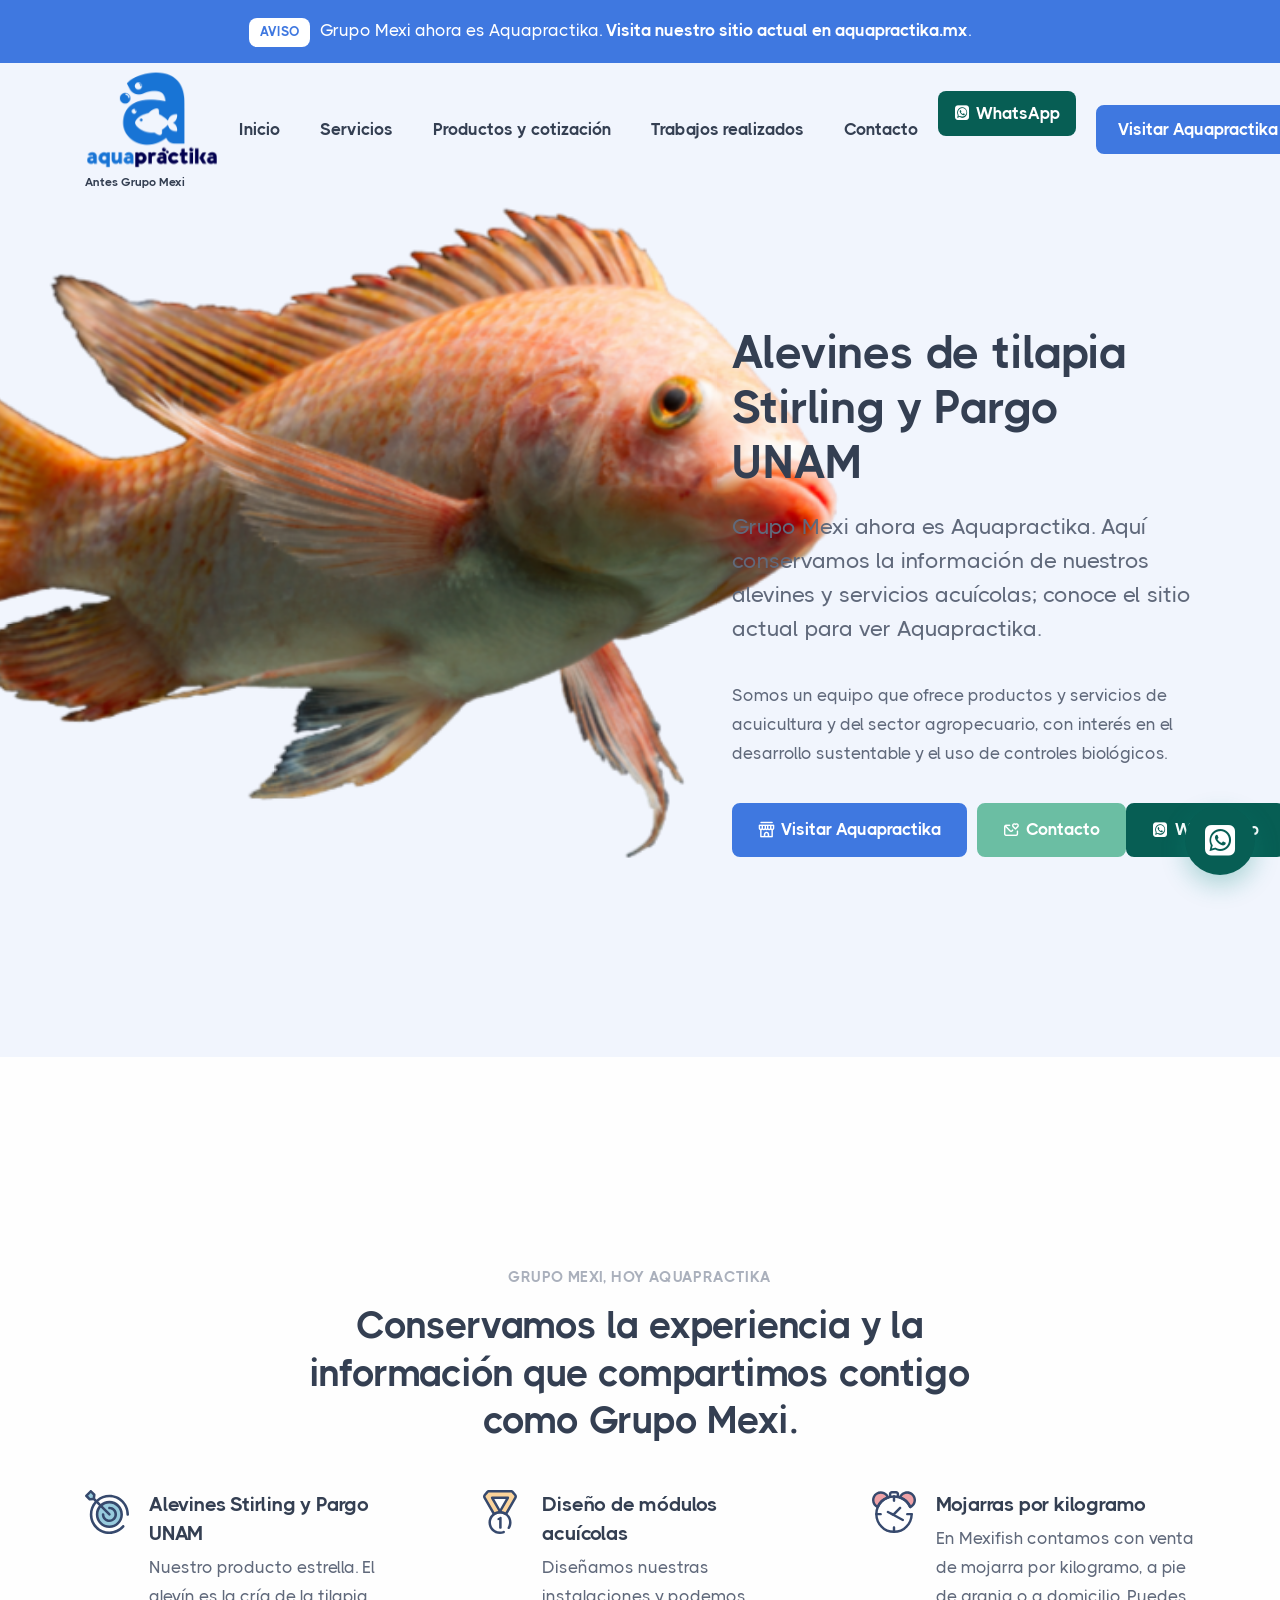
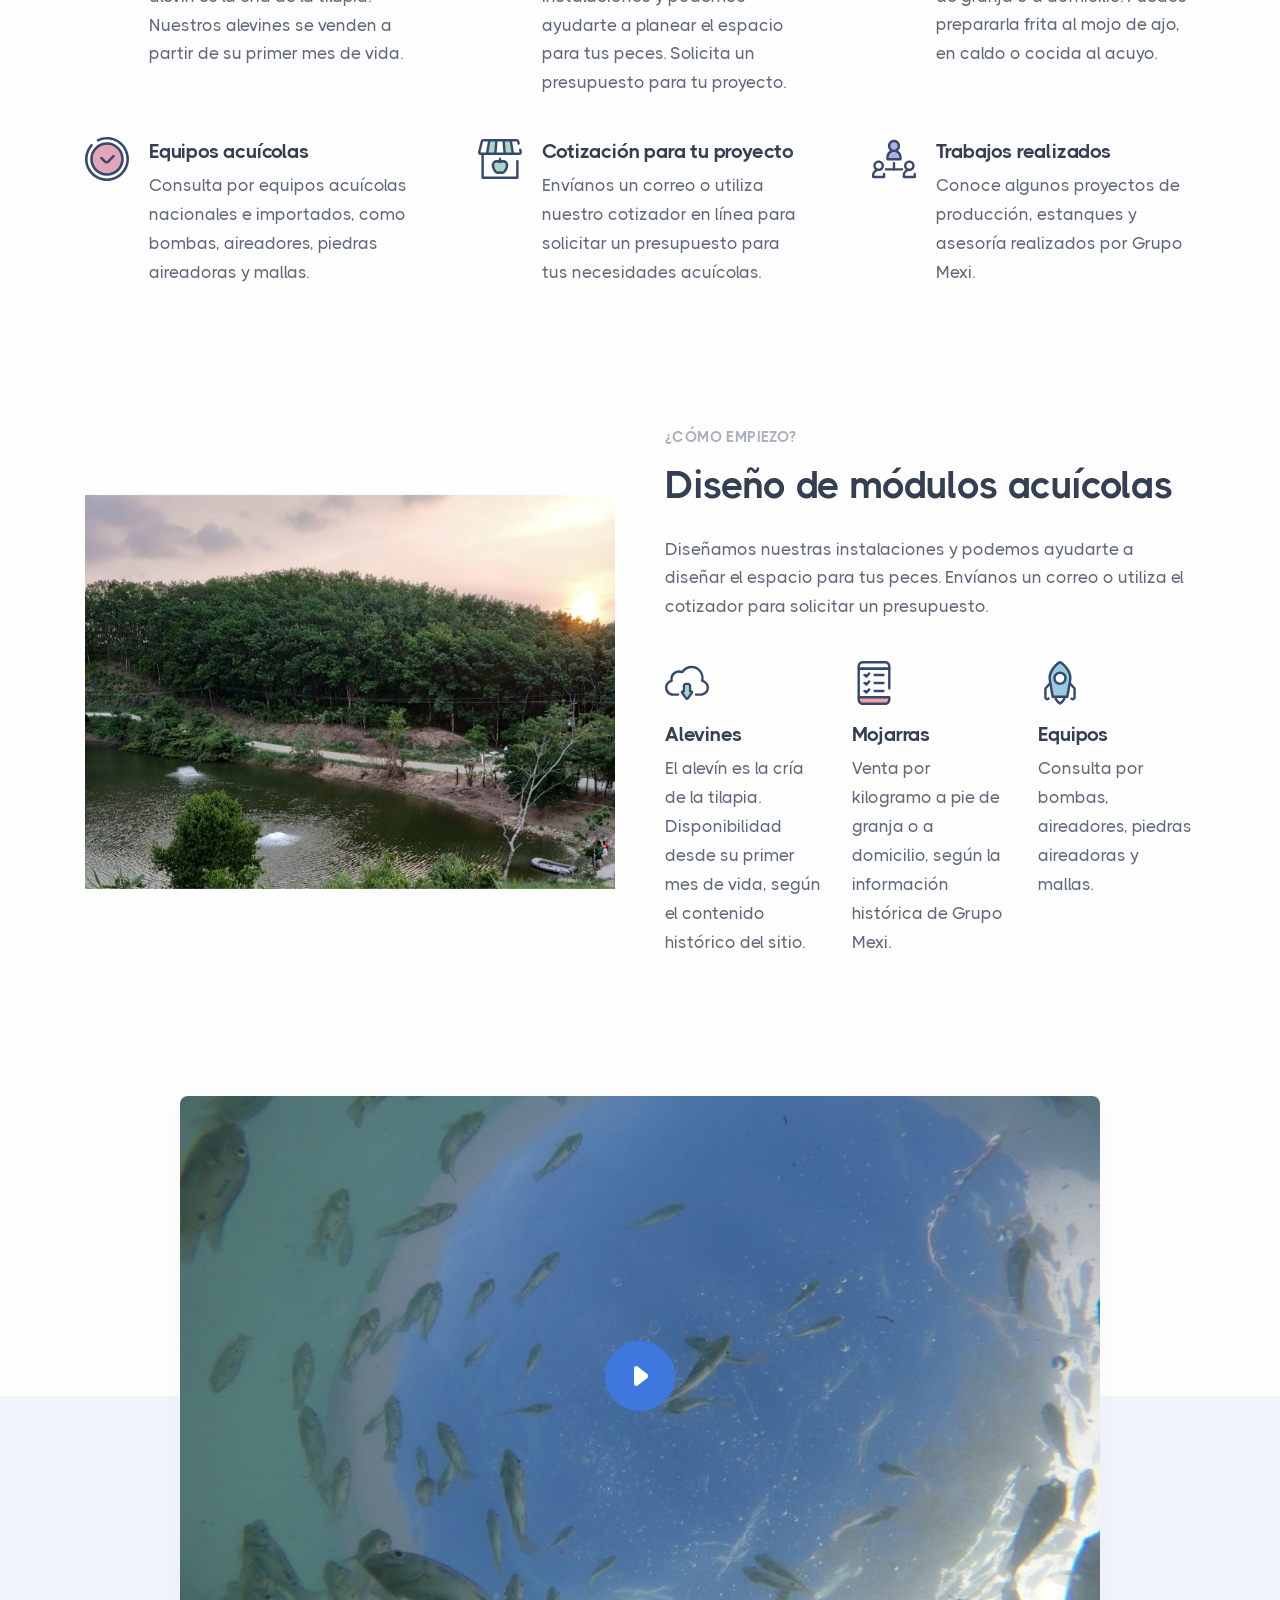
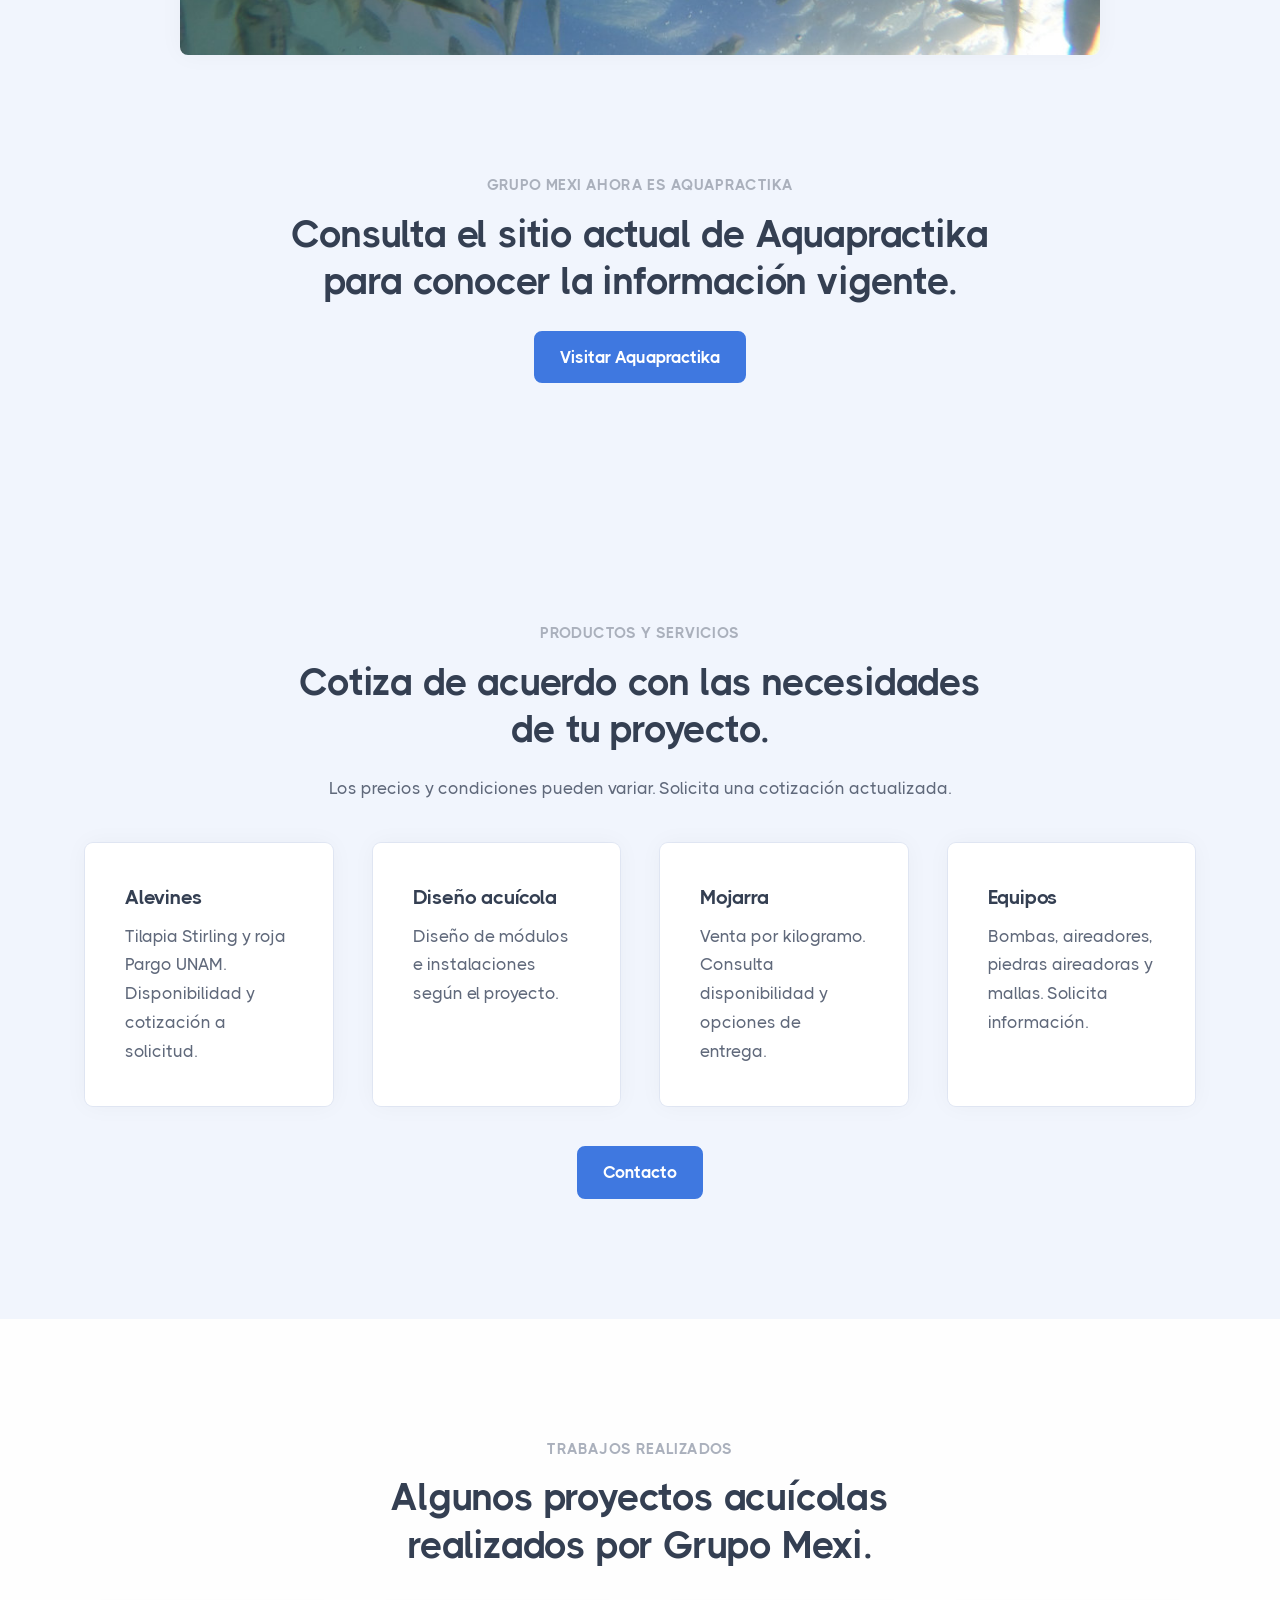
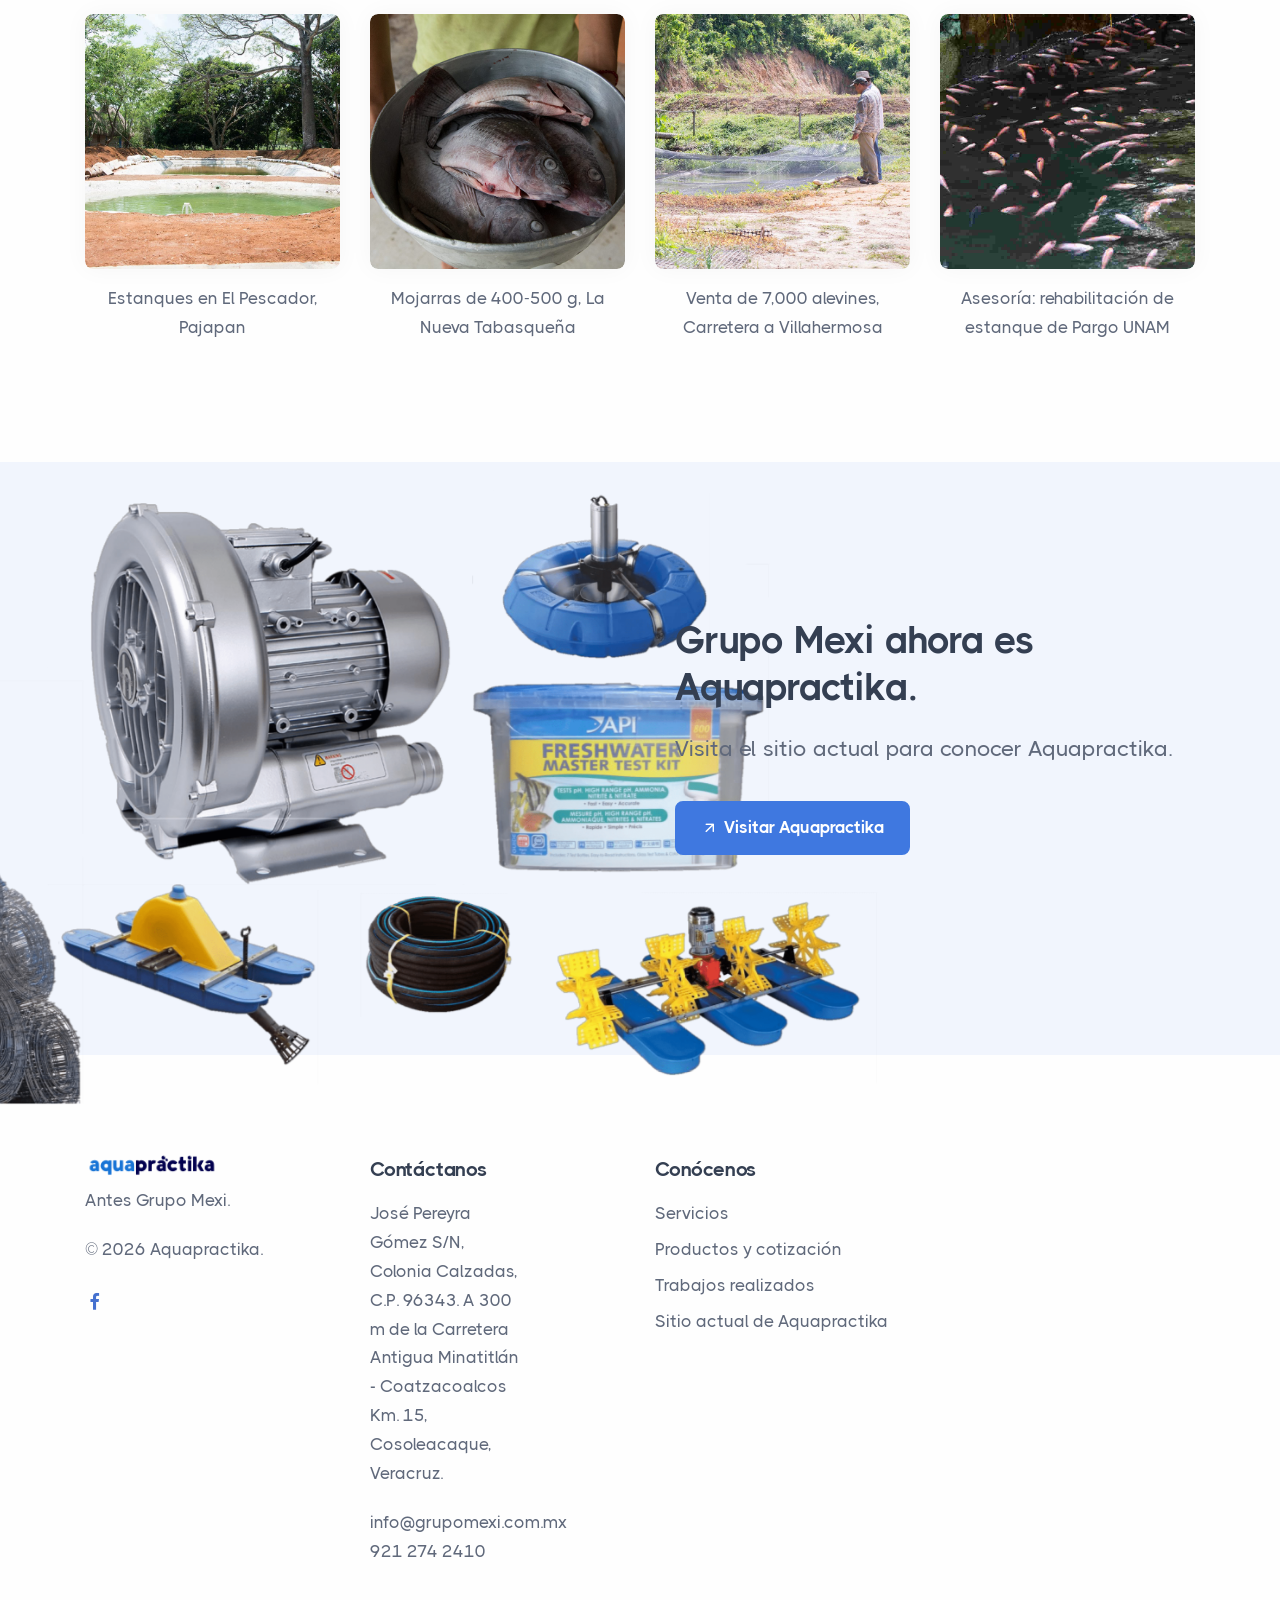
==== index.html @ 0da9727a "Add production Google Analytics tag" ====
<!DOCTYPE html>
<html lang="es">

<head>
  <!-- Google tag (gtag.js) -->
  <script async src="https://www.googletagmanager.com/gtag/js?id=G-CC4ZRDJX67"></script>
  <script>
    window.dataLayer = window.dataLayer || [];
    function gtag(){dataLayer.push(arguments);}
    gtag('js', new Date());

    gtag('config', 'G-CC4ZRDJX67');
  </script>
  <meta charset="utf-8">
  <meta name="viewport" content="width=device-width, initial-scale=1.0">
  <meta name="robots" content="index,follow">
  <link rel="shortcut icon" href="img/favicon.png">
  <title>Grupo Mexi - Alevines de tilapia gris Stirling y roja Pargo UNAM</title>
  <meta name="description" content="Grupo Mexi ahora es Aquapractika. Conservamos nuestra información sobre alevines de tilapia Stirling y Pargo UNAM, diseño acuícola y mojarra por kilogramo.">
  <link rel="canonical" href="https://grupomexi.com.mx/">
  <link rel="stylesheet" href="css/plugins.css">
  <link rel="stylesheet" href="css/theme/blue.css">
  <link rel="stylesheet" href="css/grupomexi-transition.css">
  <link rel="stylesheet" href="css/whatsapp.css">
  <link rel="preload" href="css/font/thicccboi.css" as="style" onload="this.rel='stylesheet'">
</head>

<body>
  <div class="content-wrapper">
    <header class="wrapper bg-soft-primary">
      <div class="alert bg-primary text-white rounded-0 mb-0 text-lg-center">
        <div class="container">
          <div class="alert-inner">
            <span class="badge bg-white text-primary text-uppercase rounded me-2">Aviso</span>Grupo Mexi ahora es Aquapractika. <a href="https://aquapractika.mx/" class="alert-link link-white hover">Visita nuestro sitio actual en aquapractika.mx</a>.
          </div>
          <!-- /.alert-inner -->
        </div>
        <!-- /.container -->
      </div>
      <!-- /.alert -->
      <nav class="navbar classic transparent navbar-expand-lg navbar-light">
        <div class="container flex-lg-row flex-nowrap align-items-center">
          <div class="navbar-brand w-100"><a href="/" class="d-inline-flex flex-column align-items-start"><img src="img/logo_aquapractika.png" srcset="img/logo_aquapractika@2x.png 2x" alt="Aquapractika" /><span class="brand-transition-note">Antes Grupo Mexi</span></a></div>
          <div id="site-navigation" class="navbar-collapse offcanvas-nav">
            <div class="offcanvas-header d-lg-none d-xl-none">
              <a href="/" class="d-inline-flex flex-column align-items-start"><img src="img/logo_aquapractika.png" srcset="img/logo_aquapractika@2x.png 2x" alt="Aquapractika" /><span class="brand-transition-note">Antes Grupo Mexi</span></a>
              <button type="button" class="btn-close btn-close-white offcanvas-close offcanvas-nav-close" aria-label="Cerrar menú"></button>
            </div>
            <ul class="navbar-nav">
              <li class="nav-item"><a class="nav-link" href="#hero">Inicio</a>
              
                <!--/.dropdown-menu -->
              
              <li class="nav-item"><a class="nav-link" href="#features">Servicios</a></li>
              <li class="nav-item"><a class="nav-link" href="#pricing">Productos y cotización</a></li>
              <li class="nav-item"><a class="nav-link" href="#screenshots">Trabajos realizados</a></li>
              <li class="nav-item"><a class="nav-link" href="/contacto.html">Contacto</a></li>
              <li class="nav-item"><a class="nav-link whatsapp-nav-link" href="https://wa.me/529212742410?text=Hola%2C%20quiero%20informaci%C3%B3n%20sobre%20Grupo%20Mexi." target="_blank" rel="noopener noreferrer" aria-label="Contactar a Grupo Mexi por WhatsApp"><i class="uil uil-whatsapp" aria-hidden="true"></i> WhatsApp</a></li>
               
              
              
            </ul>
            <!-- /.navbar-nav -->
          </div>
          <!-- /.navbar-collapse -->
          <div class="navbar-other ms-lg-4">
            <ul class="navbar-nav flex-row align-items-center ms-auto" data-sm-skip="true">
              <li class="nav-item d-none d-md-block">
                <a href="https://aquapractika.mx/" class="btn btn-sm btn-primary rounded">Visitar Aquapractika</a>
              </li>
              <li class="nav-item ms-lg-0">
                <div class="navbar-hamburger d-lg-none d-xl-none ms-auto"><button type="button" class="hamburger animate plain" data-toggle="offcanvas-nav" aria-controls="site-navigation" aria-expanded="false" aria-label="Abrir menú"><span aria-hidden="true"></span></button></div>
              </li>
            </ul>
            <!-- /.navbar-nav -->
          </div>
          <!-- /.navbar-other -->
        </div>
        <!-- /.container -->
      </nav>
      <!-- /.navbar -->
    </header>
    <!-- /header -->
    <section id="hero" class="wrapper bg-soft-primary">

      <div class="container pt-5 pb-15 py-lg-17 py-xl-19 pb-xl-20 position-relative">
        <img class="position-lg-absolute col-12 col-lg-10 col-xl-11 col-xxl-10 px-lg-5 px-xl-0 ms-n5 ms-sm-n8 ms-md-n10 ms-lg-0 mb-md-4 mb-lg-0" src="img/pargo_unam_lateral.png" srcset="img/pargo_unam_lateral@2x.png 2x" data-cue="fadeIn" alt="Tilapia roja Pargo UNAM" style="top: -1%; left: -21%;" />
        <div class="row gx-0 align-items-center">
          <div class="col-md-10 offset-md-1 col-lg-5 offset-lg-7 offset-xxl-6 ps-xxl-12 mt-md-n9 text-center text-lg-start" data-cues="slideInDown" data-group="page-title" data-delay="600">
            <h1 class="display-2 mb-4 mx-sm-n2 mx-md-0">Alevines de tilapia Stirling y Pargo UNAM</h1>
            <p class="lead fs-lg mb-7 px-md-10 px-lg-0">Grupo Mexi ahora es Aquapractika. Aquí conservamos la información de nuestros alevines y servicios acuícolas; conoce el sitio actual para ver Aquapractika.</p>
            <p class="mb-7 px-md-10 px-lg-0">Somos un equipo que ofrece productos y servicios de acuicultura y del sector agropecuario, con interés en el desarrollo sustentable y el uso de controles biológicos.</p>
            <div class="d-flex justify-content-center justify-content-lg-start" data-cues="slideInDown" data-group="page-title-buttons" data-delay="900">
              <span><a class="btn btn-primary btn-icon btn-icon-start rounded me-2" href="https://aquapractika.mx/"><i class="uil uil-shop"></i> Visitar Aquapractika</a></span>
              <span><a class="btn btn-green btn-icon btn-icon-start rounded" href="https://forms.gle/GJMM39z33NwDu5kz8"><i class="uil uil-envelope-heart"></i> Contacto</a></span>
              <span><a class="btn btn-whatsapp btn-icon btn-icon-start rounded" href="https://wa.me/529212742410?text=Hola%2C%20quiero%20informaci%C3%B3n%20sobre%20Grupo%20Mexi." target="_blank" rel="noopener noreferrer" aria-label="Contactar a Grupo Mexi por WhatsApp"><i class="uil uil-whatsapp" aria-hidden="true"></i> WhatsApp</a></span>
            </div>
          </div>
          <!-- /column -->
        </div>
        <!-- /.row -->
      </div>
      <!-- /.container -->
    </section>
    <!-- /section -->
    <section id="features" class="wrapper bg-light">
      <span id="servicios" class="section-anchor" aria-hidden="true"></span>
      <div class="container py-14 py-md-17">
        <div class="row text-center mt-xl-12">
          <div class="col-md-10 offset-md-1 col-lg-8 offset-lg-2">
            <h2 class="fs-15 text-uppercase text-muted mb-3">Grupo Mexi, hoy Aquapractika</h2>
            <h3 class="display-4 mb-9 px-xxl-11">Conservamos la experiencia y la información que compartimos contigo como Grupo Mexi.</h3>
          </div>
          <!-- /column -->
        </div>
        <!-- /.row -->
        <div class="row gx-lg-8 gx-xl-12 gy-8 mb-14 mb-md-17" data-cues="slideInUp" data-group="services">
          <div class="col-md-6 col-lg-4">
            <div class="d-flex flex-row">
              <div>
                <img src="img/icons/target.svg" class="svg-inject icon-svg icon-svg-sm text-aqua me-4" alt="" />
              </div>
              <div>
                <h3 class="h4 mb-1">Alevines Stirling y Pargo UNAM</h3>
                <p class="mb-0">Nuestro producto estrella. El alevín es la cría de la tilapia. Nuestros alevines se venden a partir de su primer mes de vida.</p>
              </div>
            </div>
          </div>
          <!--/column -->
          <div class="col-md-6 col-lg-4">
            <div class="d-flex flex-row">
              <div>
                <img src="img/icons/medal.svg" class="svg-inject icon-svg icon-svg-sm text-yellow me-4" alt="" />
              </div>
              <div>
                <h3 class="h4 mb-1">Diseño de módulos acuícolas</h3>
                <p class="mb-0">Diseñamos nuestras instalaciones y podemos ayudarte a planear el espacio para tus peces. Solicita un presupuesto para tu proyecto.</p>
              </div>
            </div>
          </div>
          <!--/column -->
          <div class="col-md-6 col-lg-4">
            <div class="d-flex flex-row">
              <div>
                <img src="img/icons/clock-3.svg" class="svg-inject icon-svg icon-svg-sm text-red me-4" alt="" />
              </div>
              <div>
                <h3 class="h4 mb-1">Mojarras por kilogramo</h3>
                <p class="mb-0">En Mexifish contamos con venta de mojarra por kilogramo, a pie de granja o a domicilio. Puedes prepararla frita al mojo de ajo, en caldo o cocida al acuyo.</p>
              </div>
            </div>
          </div>
          <!--/column -->
          <div class="col-md-6 col-lg-4">
            <div class="d-flex flex-row">
              <div>
                <img src="img/icons/check.svg" class="svg-inject icon-svg icon-svg-sm text-pink me-4" alt="" />
              </div>
              <div>
                <h3 class="h4 mb-1">Equipos acuícolas</h3>
                <p class="mb-0">Consulta por equipos acuícolas nacionales e importados, como bombas, aireadores, piedras aireadoras y mallas.</p>
              </div>
            </div>
          </div>
          <!--/column -->
          <div class="col-md-6 col-lg-4">
            <div class="d-flex flex-row">
              <div>
                <img src="img/icons/shop-2.svg" class="svg-inject icon-svg icon-svg-sm text-green me-4" alt="" />
              </div>
              <div>
                <h3 class="h4 mb-1">Cotización para tu proyecto</h3>
                <p class="mb-0">Envíanos un correo o utiliza nuestro cotizador en línea para solicitar un presupuesto para tus necesidades acuícolas.</p>
              </div>
            </div>
          </div>
          <!--/column -->
          <div class="col-md-6 col-lg-4">
            <div class="d-flex flex-row">
              <div>
                <img src="img/icons/team.svg" class="svg-inject icon-svg icon-svg-sm text-purple me-4" alt="" />
              </div>
              <div>
                <h3 class="h4 mb-1">Trabajos realizados</h3>
                <p class="mb-0">Conoce algunos proyectos de producción, estanques y asesoría realizados por Grupo Mexi.</p>
              </div>
            </div>
          </div>
          <!--/column -->
        </div>
        <!--/.row -->
        <div class="row gx-lg-8 gx-xl-10 mb-lg-19 mb-xl-22 align-items-center">
          <div class="col-lg-6">
            <figure><img src="img/proyecto_home.jpg" srcset="img/proyecto_home@2x.jpg 2x" data-cue="fadeIn" alt="" /></figure>
          </div>
          <!-- /column -->
          <div class="col-lg-6">
            <h2 class="fs-15 text-uppercase text-muted mb-3">¿Cómo empiezo?</h2>
            <h3 class="display-4 mb-5">Diseño de módulos acuícolas</h3>
            <p class="mb-8">Diseñamos nuestras instalaciones y podemos ayudarte a diseñar el espacio para tus peces. Envíanos un correo o utiliza el cotizador para solicitar un presupuesto.</p>
            <div class="row gy-6 gx-xxl-8 process-wrapper" data-cues="slideInUp" data-group="process">
              <div class="col-md-4"> <img src="img/icons/cloud-computing.svg" class="svg-inject icon-svg icon-svg-sm text-green mb-3" alt="" />
                <h4 class="mb-1">Alevines</h4>
                <p class="mb-0">El alevín es la cría de la tilapia. Disponibilidad desde su primer mes de vida, según el contenido histórico del sitio.</p>
              </div>
              <!--/column -->
              <div class="col-md-4"> <img src="img/icons/smartphone-2.svg" class="svg-inject icon-svg icon-svg-sm text-red mb-3" alt="" />
                <h4 class="mb-1">Mojarras</h4>
                <p class="mb-0">Venta por kilogramo a pie de granja o a domicilio, según la información histórica de Grupo Mexi.</p>
              </div>
              <!--/column -->
              <div class="col-md-4"> <img src="img/icons/rocket.svg" class="svg-inject icon-svg icon-svg-sm text-aqua mb-3" alt="" />
                <h4 class="mb-1">Equipos</h4>
                <p class="mb-0">Consulta por bombas, aireadores, piedras aireadoras y mallas.</p>
              </div>
              <!--/column -->
            </div>
            <!--/.row -->
          </div>
          <!-- /column -->
        </div>
        <!-- /.row -->
      </div>
      <!-- /.container -->
    </section>
    <!-- /section -->
    <section class="wrapper bg-soft-primary">
      <div class="container py-14 pt-md-16 pt-lg-0 pb-md-16">
        <div class="row">
          <div class="col-xl-10 mx-auto">
            <div class="mt-lg-n20 mt-xl-n22 mb-14 mb-md-16 position-relative light-gallery-wrapper" data-cue="slideInUp">
              <a href="https://vimeo.com/200443420" class="btn btn-circle btn-primary btn-play ripple mx-auto mb-5 lightbox position-absolute" style="top:50%; left: 50%; transform: translate(-50%,-50%); z-index:3;"><i class="icn-caret-right"></i></a>
              <figure class="rounded shadow"><img src="img/video_alevines.jpg" srcset="img/video_alevines.jpg 2x" alt=""></figure>
            </div>
            <h2 class="fs-15 text-uppercase text-muted mb-3 text-center">Grupo Mexi ahora es Aquapractika</h2>
            <h3 class="display-4 mb-5 px-lg-12 px-xl-15 text-center">Consulta el sitio actual de Aquapractika para conocer la información vigente.</h3>
            <p class="text-center mb-0"><a class="btn btn-primary rounded" href="https://aquapractika.mx/">Visitar Aquapractika</a></p>
          </div>
          <!--/column -->
        </div>
        <!--/.row -->
      </div>
      <!-- /.container -->
    </section>
    <!-- /section -->
    <section id="pricing" class="wrapper bg-soft-primary">
      <div class="container py-14 py-md-16">
        <div class="row text-center mb-8">
          <div class="col-md-10 offset-md-1 col-lg-8 offset-lg-2">
            <h2 class="fs-15 text-uppercase text-muted mb-3">Productos y servicios</h2>
            <h3 class="display-4 mb-4">Cotiza de acuerdo con las necesidades de tu proyecto.</h3>
            <p class="mb-0">Los precios y condiciones pueden variar. Solicita una cotización actualizada.</p>
          </div>
        </div>
        <div class="row gx-lg-8 gy-6">
          <div class="col-md-6 col-lg-3"><div class="card h-100"><div class="card-body"><h3 class="h4 card-title">Alevines</h3><p class="mb-0">Tilapia Stirling y roja Pargo UNAM. Disponibilidad y cotización a solicitud.</p></div></div></div>
          <div class="col-md-6 col-lg-3"><div class="card h-100"><div class="card-body"><h3 class="h4 card-title">Diseño acuícola</h3><p class="mb-0">Diseño de módulos e instalaciones según el proyecto.</p></div></div></div>
          <div class="col-md-6 col-lg-3"><div class="card h-100"><div class="card-body"><h3 class="h4 card-title">Mojarra</h3><p class="mb-0">Venta por kilogramo. Consulta disponibilidad y opciones de entrega.</p></div></div></div>
          <div class="col-md-6 col-lg-3"><div class="card h-100"><div class="card-body"><h3 class="h4 card-title">Equipos</h3><p class="mb-0">Bombas, aireadores, piedras aireadoras y mallas. Solicita información.</p></div></div></div>
        </div>
        <div class="text-center mt-8"><a class="btn btn-primary rounded" href="https://forms.gle/GJMM39z33NwDu5kz8">Contacto</a></div>
      </div>
    </section>
    <section id="screenshots" class="wrapper bg-light">
      <span id="trabajos" class="section-anchor" aria-hidden="true"></span>
      <div class="container py-14 py-md-16">
        <div class="row">
          <div class="col-md-10 offset-md-1 col-lg-8 offset-lg-2 mx-auto text-center">
            <h2 class="fs-15 text-uppercase text-muted mb-3">Trabajos realizados</h2>
            <h3 class="display-4 mb-9 px-xl-10">Algunos proyectos acuícolas realizados por Grupo Mexi.</h3>
          </div>
        </div>
        <div class="row gx-md-6 gy-6 light-gallery-wrapper" data-cues="slideInUp" data-group="trabajos">
          <div class="col-md-6 col-lg-3">
            <figure class="rounded shadow overflow-hidden hover-scale">
              <a href="img/mexi/screenshots/big/estanques_pescador.jpg" class="lightbox" data-sub-html="<h4>Estanques hechos en la comunidad El Pescador, Pajapan, Veracruz</h4>"><img src="img/mexi/screenshots/estanques_pescador_cover.jpg" alt="Estanques hechos en la comunidad El Pescador, Pajapan, Veracruz" /></a>
            </figure>
            <p class="mt-3 mb-0 text-center">Estanques en El Pescador, Pajapan</p>
          </div>
          <div class="col-md-6 col-lg-3">
            <figure class="rounded shadow overflow-hidden hover-scale">
              <a href="img/mexi/screenshots/big/peces.jpg" class="lightbox" data-sub-html="<h4>Mojarras de 400g - 500g en La Nueva Tabasqueña, Veracruz</h4>"><img src="img/mexi/screenshots/peces_cover.jpg" alt="Mojarras de 400g - 500g en La Nueva Tabasqueña, Veracruz" /></a>
            </figure>
            <p class="mt-3 mb-0 text-center">Mojarras de 400-500 g, La Nueva Tabasqueña</p>
          </div>
          <div class="col-md-6 col-lg-3">
            <figure class="rounded shadow overflow-hidden hover-scale">
              <a href="img/mexi/screenshots/big/7000.jpg" class="lightbox" data-sub-html="<h4>Venta de 7000 alevines en Carretera a Villahermosa</h4>"><img src="img/mexi/screenshots/7000_cover.jpg" alt="Venta de 7000 alevines en Carretera a Villahermosa" /></a>
            </figure>
            <p class="mt-3 mb-0 text-center">Venta de 7,000 alevines, Carretera a Villahermosa</p>
          </div>
          <div class="col-md-6 col-lg-3">
            <figure class="rounded shadow overflow-hidden hover-scale">
              <a href="img/mexi/screenshots/big/asesoria.jpg" class="lightbox" data-sub-html="<h4>Asesoría para rehabilitación de un estanque de Pargo UNAM</h4>"><img src="img/mexi/screenshots/asesoria-cover.jpg" alt="Asesoría para rehabilitación de un estanque de Pargo UNAM" /></a>
            </figure>
            <p class="mt-3 mb-0 text-center">Asesoría: rehabilitación de estanque de Pargo UNAM</p>
          </div>
        </div>
      </div>
    </section>
    <!-- /section -->
    <section class="wrapper bg-soft-primary">
      <div class="container pt-10 pb-15 py-lg-17 py-xl-20 py-xxl-22 position-relative">
        <img class="position-lg-absolute col-12 col-lg-12 mt-lg-n50p mb-3 mb-md-10 mb-lg-0" src="img/productos_home-min.png" srcset="img/productos_home-min.png 2x" data-cue="fadeIn" alt="" style="top: 50%; left: -23%;" />
        <div class="row gx-lg-8 gx-xl-12 align-items-center">
          <div class="col-md-10 offset-md-1 col-lg-6 offset-lg-6 mt-md-n9 text-center text-lg-start" data-cues="slideInDown" data-group="download">
            <h2 class="display-4 mb-4 px-md-10 px-lg-0">Grupo Mexi ahora es Aquapractika.</h2>
            <p class="lead fs-lg mb-7 px-md-10 px-lg-0 pe-xxl-15">Visita el sitio actual para conocer Aquapractika.</p>
            <div class="d-flex justify-content-center justify-content-lg-start" data-cues="slideInDown" data-group="download">
              <span><a class="btn btn-primary btn-icon btn-icon-start rounded me-2" href="https://aquapractika.mx/"><i class="uil uil-arrow-up-right"></i> Visitar Aquapractika</a></span>
            </div>
          </div>
          <!-- /column -->
        </div>
        <!-- /.row -->
      </div>
      <!-- /.container -->
    </section>
    <!-- /section -->
  </div>
  <!-- /.content-wrapper -->
  <footer class="bg-light">
    <div class="container py-13 py-md-15">
      <div class="row gy-6 gy-lg-0">
        <div class="col-md-4 col-lg-3">
          <div class="widget">
            <img class="mb-2" src="img/logotipo_aquapractika.png" srcset="img/logotipo_aquapractika@2x.png 2x" alt="Aquapractika" />
            <p>Antes Grupo Mexi.</p>
            <p class="mb-4">© 2026 Aquapractika.</p>
            <nav class="nav social">
              <a href="https://www.facebook.com/mexifishtilapia" target="_blank" rel="noopener"><i class="uil uil-facebook-f"></i></a>
            </nav>
            <!-- /.social -->
          </div>
          <!-- /.widget -->
        </div>
        <!-- /column -->
        <div class="col-md-4 col-lg-3">
          <div class="widget">
            <h4 class="widget-title mb-3">Contáctanos</h4>
            <address class="pe-xl-15 pe-xxl-17">José Pereyra Gómez S/N, Colonia Calzadas, C.P. 96343. A 300 m de la Carretera Antigua Minatitlán - Coatzacoalcos Km. 15, Cosoleacaque, Veracruz.</address>
            <a href="mailto:info@grupomexi.com.mx" class="link-body">info@grupomexi.com.mx</a><br /> <a href="tel:+5219212742410" class="link-body">921 274 2410</a>
          </div>
          <!-- /.widget -->
        </div>
        <!-- /column -->
        <div class="col-md-4 col-lg-3">
          <div class="widget">
            <h4 class="widget-title mb-3">Conócenos</h4>
            <ul class="list-unstyled text-reset mb-0">
              <li><a href="#features">Servicios</a></li>
              <li><a href="#pricing">Productos y cotización</a></li>
              <li><a href="#screenshots">Trabajos realizados</a></li>
              <li><a href="https://aquapractika.mx/">Sitio actual de Aquapractika</a></li>
            </ul>
          </div>
          <!-- /.widget -->
        </div>
        <!-- /column -->
        <!-- <div class="col-md-12 col-lg-3">
          <div class="widget">
            <h4 class="widget-title mb-3">Our Newsletter</h4>
            <p class="mb-5">Subscribe to our newsletter to get our news & deals delivered to you.</p>
            <div class="newsletter-wrapper">
              <!-- Begin Mailchimp Signup Form 
              <div id="mc_embed_signup2">
                <form action="https://elemisfreebies.us20.list-manage.com/subscribe/post?u=aa4947f70a475ce162057838d&amp;id=b49ef47a9a" method="post" id="mc-embedded-subscribe-form2" name="mc-embedded-subscribe-form" class="validate" target="_blank" novalidate>
                  <div id="mc_embed_signup_scroll2">
                    <div class="mc-field-group input-group form-label-group">
                      <input type="email" value="" name="EMAIL" class="required email form-control" placeholder="Email Address" id="mce-EMAIL2">
                      <label for="mce-EMAIL2">Email Address</label>
                      <input type="submit" value="Join" name="subscribe" id="mc-embedded-subscribe2" class="btn btn-primary">
                    </div>
                    <div id="mce-responses2" class="clear">
                      <div class="response" id="mce-error-response2" style="display:none"></div>
                      <div class="response" id="mce-success-response2" style="display:none"></div>
                    </div> <!-- real people should not fill this in and expect good things - do not remove this or risk form bot signups
                    <div style="position: absolute; left: -5000px;" aria-hidden="true"><input type="text" name="b_ddc180777a163e0f9f66ee014_4b1bcfa0bc" tabindex="-1" value=""></div>
                    <div class="clear"></div>
                  </div>
                </form>
              </div>
              <!--End mc_embed_signup-->
            </div>
            <!-- /.newsletter-wrapper -->
          </div>
          <!-- /.widget -->
        </div>
        <!-- /column -->
      </div>
      <!--/.row -->
    </div>
    <!-- /.container -->
  </footer>
  <a class="whatsapp-float" href="https://wa.me/529212742410?text=Hola%2C%20quiero%20informaci%C3%B3n%20sobre%20Grupo%20Mexi." target="_blank" rel="noopener noreferrer" aria-label="Contactar a Grupo Mexi por WhatsApp">
    <i class="uil uil-whatsapp" aria-hidden="true"></i>
  </a>
  <div class="progress-wrap">
    <svg class="progress-circle svg-content" width="100%" height="100%" viewBox="-1 -1 102 102">
      <path d="M50,1 a49,49 0 0,1 0,98 a49,49 0 0,1 0,-98" />
    </svg>
  </div>
  <script src="https://cdn.jsdelivr.net/npm/bootstrap@5.0.2/dist/js/bootstrap.bundle.min.js" integrity="sha384-MrcW6ZMFYlzcLA8Nl+NtUVF0sA7MsXsP1UyJoMp4YLEuNSfAP+JcXn/tWtIaxVXM" crossorigin="anonymous"></script>
  <script src="https://cdnjs.cloudflare.com/ajax/libs/jquery/3.6.0/jquery.min.js" integrity="sha512-894YE6QWD5I59HgZOGReFYm4dnWc1Qt5NtvYSaNcOP+u1T9qYdvdihz0PPSiiqn/+/3e7Jo4EaG7TubfWGUrMQ==" crossorigin="anonymous"></script>
  <script src="js/plugins.js"></script>
  <script src="js/theme.js"></script>
</body>

</html>
---- css/grupomexi-transition.css ----
.brand-transition-note {
  display: block;
  margin-top: 0.2rem;
  color: #343f52;
  font-size: 0.58rem;
  font-weight: 700;
  line-height: 1.25;
}

.section-anchor {
  display: block;
  height: 0;
  scroll-margin-top: 5rem;
}
---- css/whatsapp.css ----
.whatsapp-nav-link {
  display: inline-flex !important;
  align-items: center;
  gap: 0.25rem;
  padding: 0.4rem 0.8rem !important;
  border-radius: 0.4rem;
  background-color: #075e54;
  color: #fff !important;
  font-weight: 600;
}

.whatsapp-nav-link:hover,
.whatsapp-nav-link:focus-visible {
  background-color: #054c44;
  color: #fff !important;
}

.btn-whatsapp {
  background-color: #075e54;
  border-color: #075e54;
  color: #fff;
}

.btn-whatsapp:hover,
.btn-whatsapp:focus-visible {
  background-color: #054c44;
  border-color: #054c44;
  color: #fff;
}

.whatsapp-float {
  position: fixed;
  right: 1.25rem;
  bottom: 1.25rem;
  z-index: 1040;
  display: inline-flex;
  align-items: center;
  justify-content: center;
  width: 3.5rem;
  height: 3.5rem;
  border-radius: 50%;
  background: #075e54;
  color: #fff;
  font-size: 1.8rem;
  line-height: 1;
  box-shadow: 0 0.5rem 1.25rem rgba(18, 140, 126, 0.3);
  transition: transform 0.2s ease, background-color 0.2s ease;
}

/* Keep the theme's scroll-to-top control clear of the WhatsApp action. */
.progress-wrap {
  right: 1.25rem;
  bottom: 5.25rem;
  z-index: 1041;
}

.whatsapp-float:hover,
.whatsapp-float:focus-visible {
  background: #054c44;
  color: #fff;
  transform: translateY(-0.15rem);
}

.whatsapp-float:focus-visible,
.whatsapp-nav-link:focus-visible,
.btn-whatsapp:focus-visible {
  outline: 0.2rem solid #075e54;
  outline-offset: 0.2rem;
}

@media (max-width: 575.98px) {
  .progress-wrap {
    right: 1rem;
    bottom: 4.75rem;
  }

  .whatsapp-float {
    right: 1rem;
    bottom: 1rem;
    width: 3.25rem;
    height: 3.25rem;
  }
}
---- css/font/thicccboi.css ----
@import url(../../fonts/thicccboi/thicccboi.css);

* {
  word-spacing: normal !important;
}

body {
  font-family: "THICCCBOI", sans-serif;
  font-size: 0.85rem;
}

.nav-link,
.dropdown-item,
.btn {
  letter-spacing: normal;
}

.btn,
.navbar .btn-sm,
.nav-link,
.lg-sub-html p {
  font-size: 0.85rem;
}

.dropdown-menu {
  font-size: 0.8rem;
}

.share-dropdown .dropdown-menu .dropdown-item {
  font-size: 0.75rem;
}

.btn-sm,
.btn-group-sm>.btn {
  font-size: .75rem;
}

.nav-tabs .nav-link,
.accordion-wrapper .card-header button {
  font-size: 0.9rem;
}

.accordion-wrapper .card-header button:before {
  margin-top: 0.5rem;
}

.meta,
.post-category,
.filter,
.filter ul li a {
  font-size: 0.7rem;
}

.post-meta {
  font-size: 0.75rem;
}

.post-header .post-meta {
  font-size: 0.8rem;
}

blockquote {
  font-size: 0.9rem;
}

.blockquote-footer {
  font-size: 0.65rem;
}

.blockquote-details p {
  font-size: 0.85rem;
}

.icon-list.bullet-bg i {
  top: 0.25rem;
}

.fs-lg {
  font-size: 1.05rem;
}

h3,
.h3 {
  font-size: 1.15rem;
}

h4,
.h4 {
  font-size: 1rem;
}

h5,
.h5 {
  font-size: .95rem;
}

h6,
.h6 {
  font-size: .9rem;
}

.lead {
  font-size: .95rem;
  line-height: 1.6;
}

.lead.fs-lg {
  font-size: 1.1rem;
  line-height: 1.55;
}

.display-1 {
  font-size: calc(1.375rem + 1.5vw);
}

@media (min-width: 1200px) {
  .display-1 {
    font-size: 2.5rem;
  }
}

.display-2 {
  font-size: calc(1.355rem + 1.26vw);
}

@media (min-width: 1200px) {
  .display-2 {
    font-size: 2.3rem;
  }
}

.display-3 {
  font-size: calc(1.335rem + 1.02vw);
}

@media (min-width: 1200px) {
  .display-3 {
    font-size: 2.1rem;
  }
}

.display-4 {
  font-size: calc(1.315rem + .78vw);
}

@media (min-width: 1200px) {
  .display-4 {
    font-size: 1.9rem;
  }
}

.display-5 {
  font-size: calc(1.295rem + .54vw);
}

@media (min-width: 1200px) {
  .display-5 {
    font-size: 1.7rem;
  }
}

.display-6 {
  font-size: calc(1.275rem + .3vw);
}

@media (min-width: 1200px) {
  .display-6 {
    font-size: 1.5rem;
  }
}

.display-1 {
  line-height: 1.15;
}

.display-2,
.display-3 {
  line-height: 1.2;
}

.display-4,
.display-5 {
  line-height: 1.25;
}

.display-6 {
  line-height: 1.3;
}

.counter-wrapper .counter {
  font-size: 2.05rem;
}

.counter-wrapper .counter.counter-lg {
  font-size: 2.25rem;
}
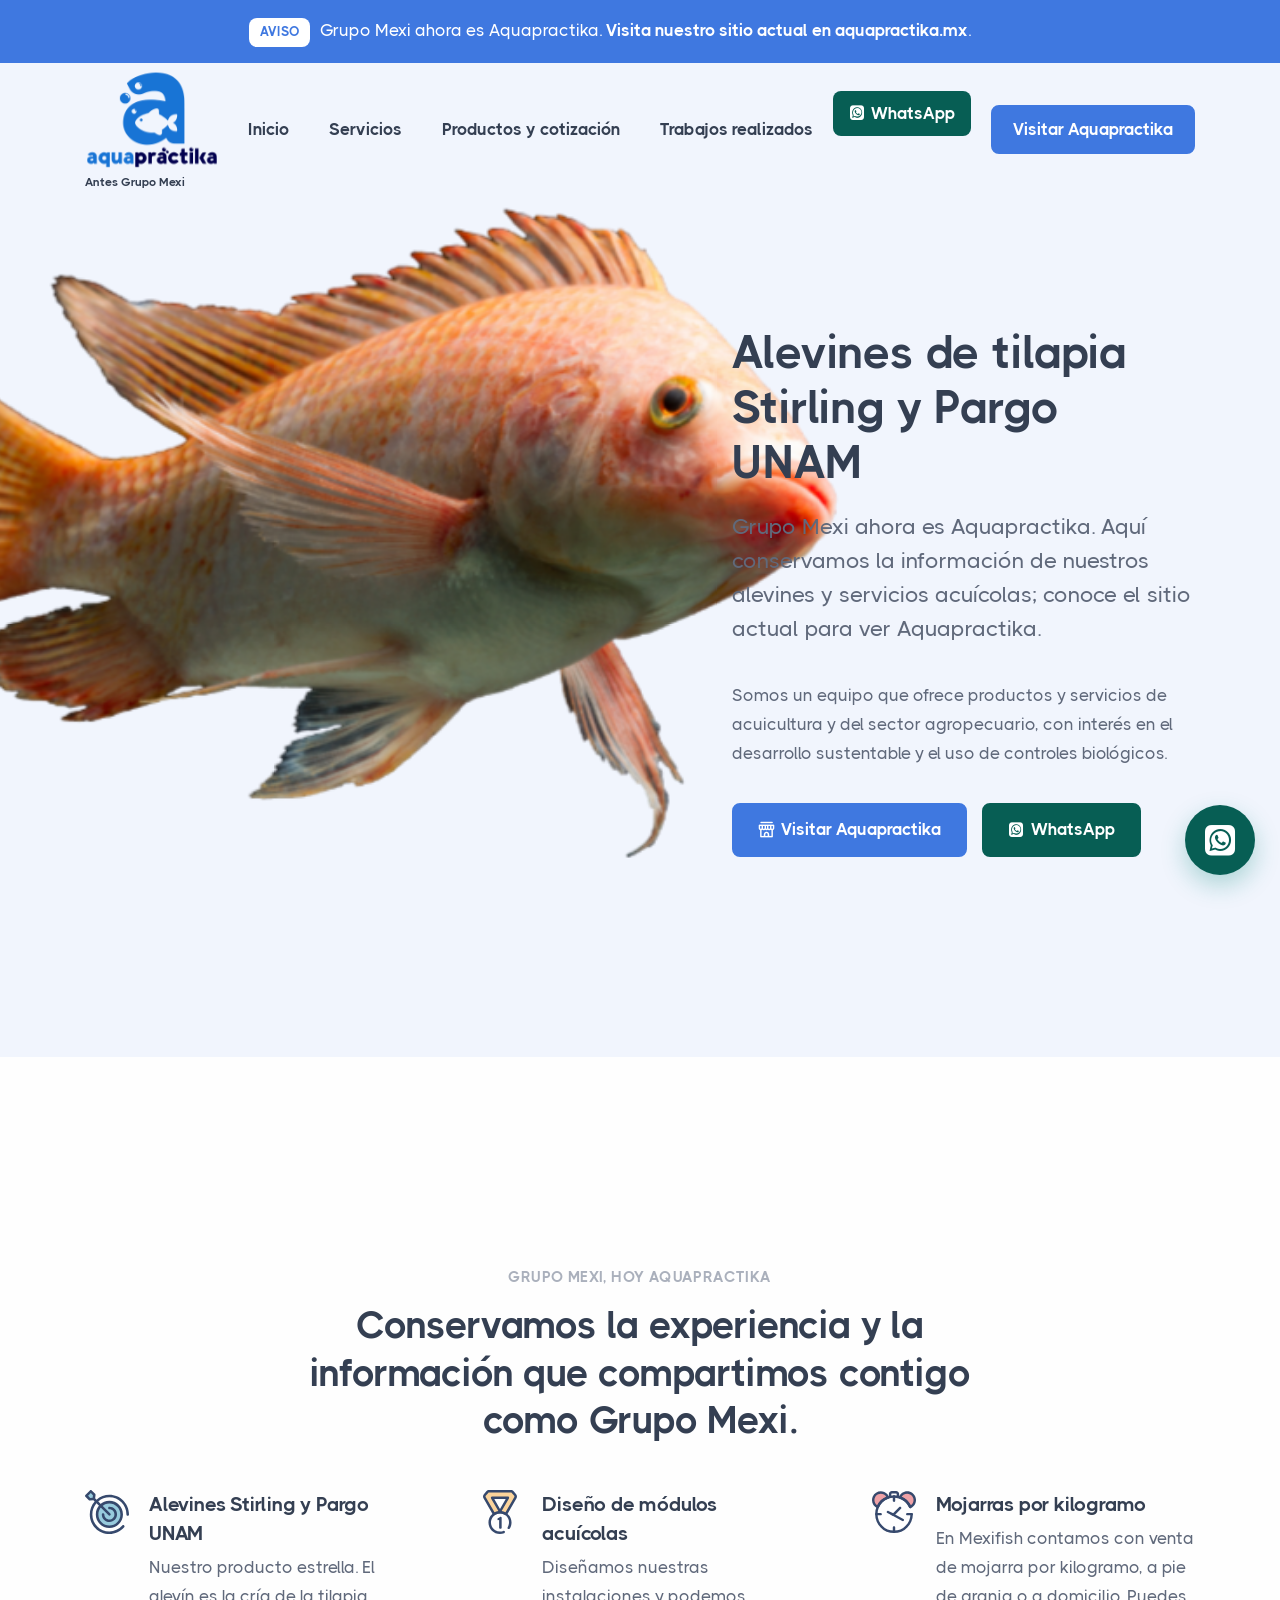
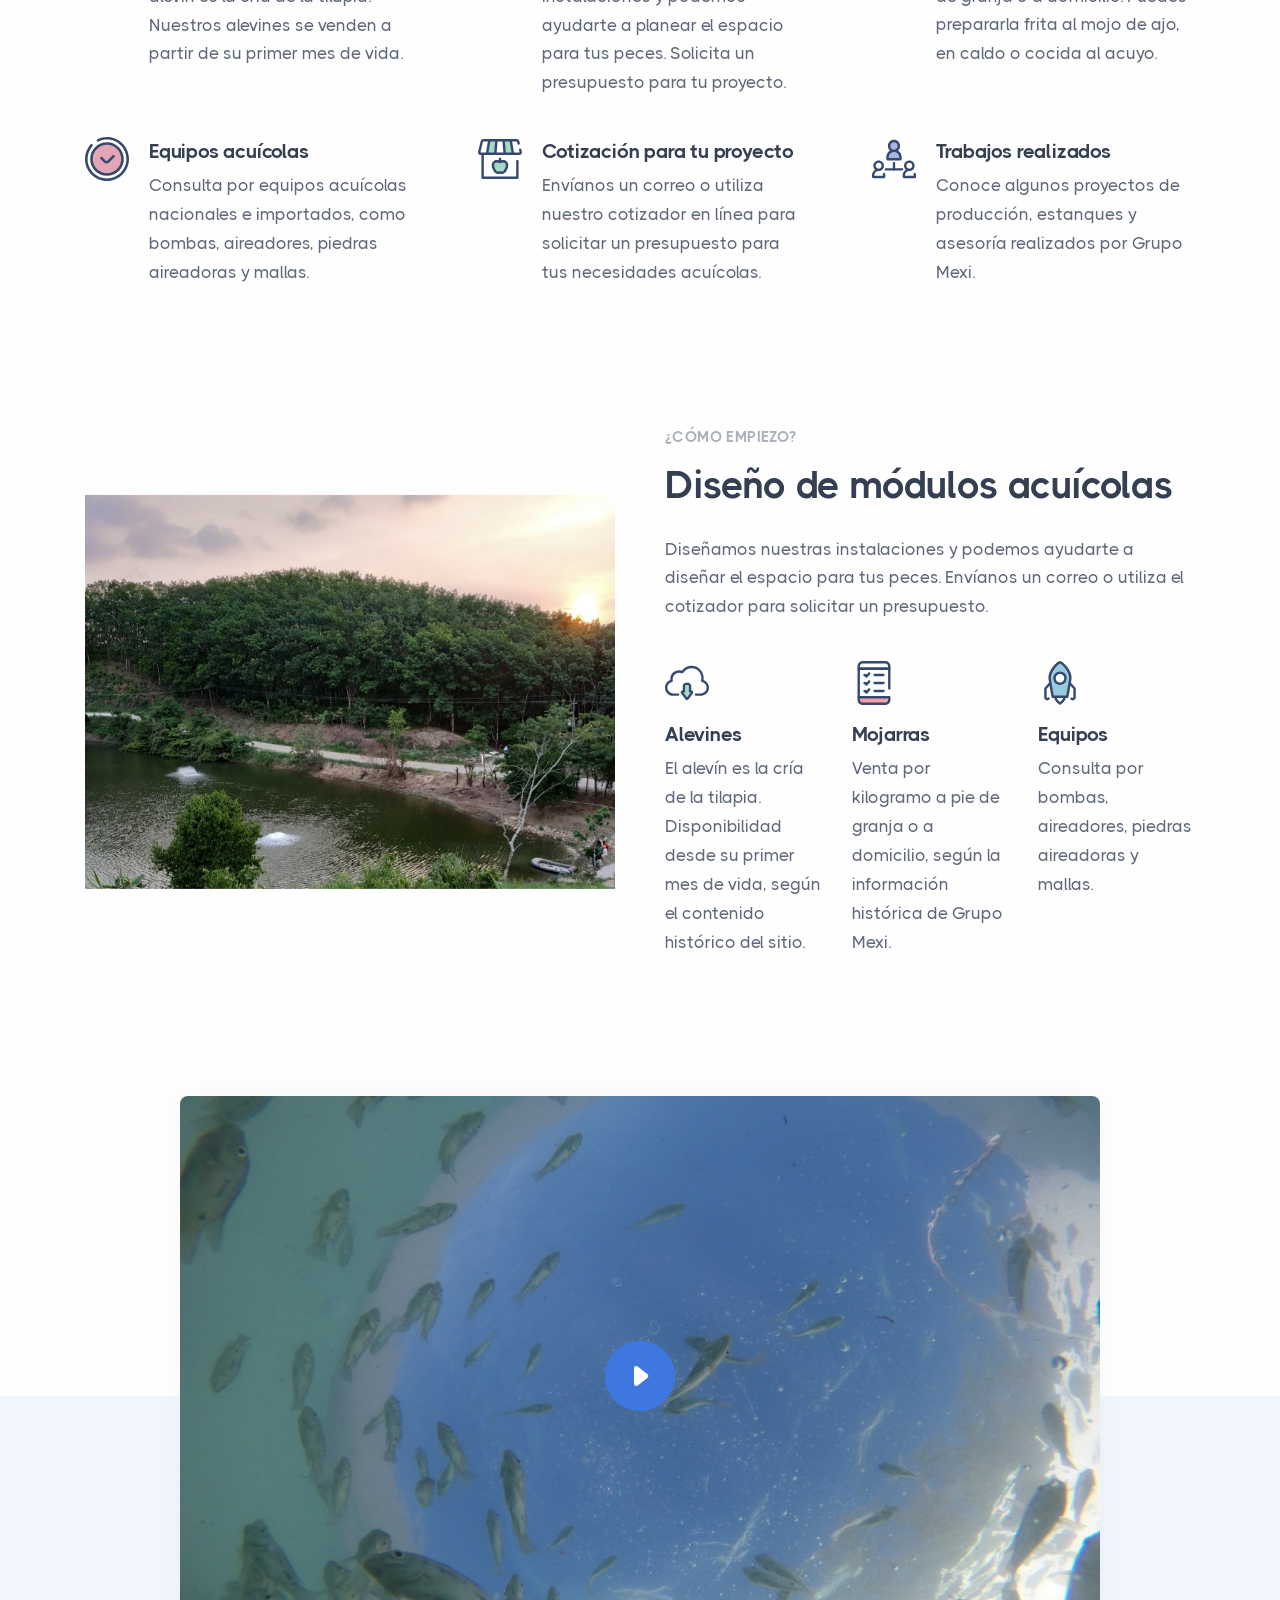
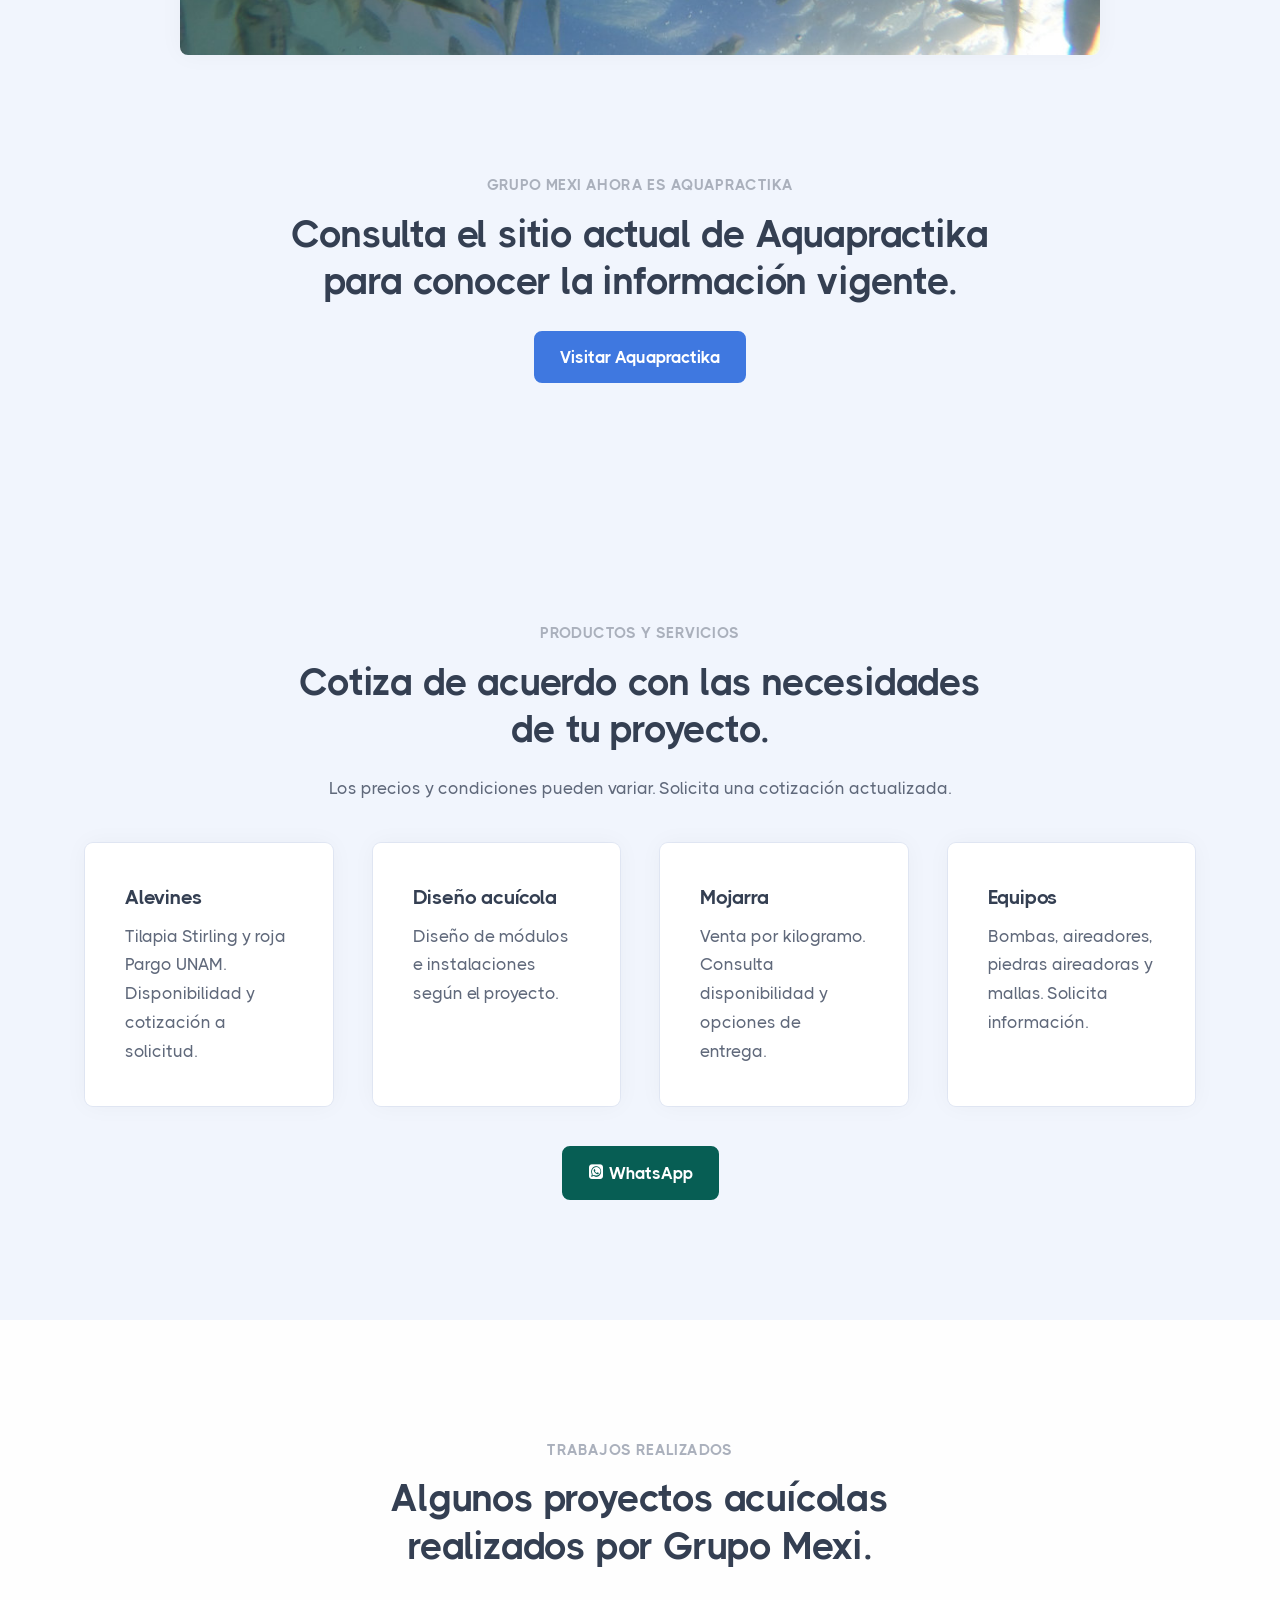
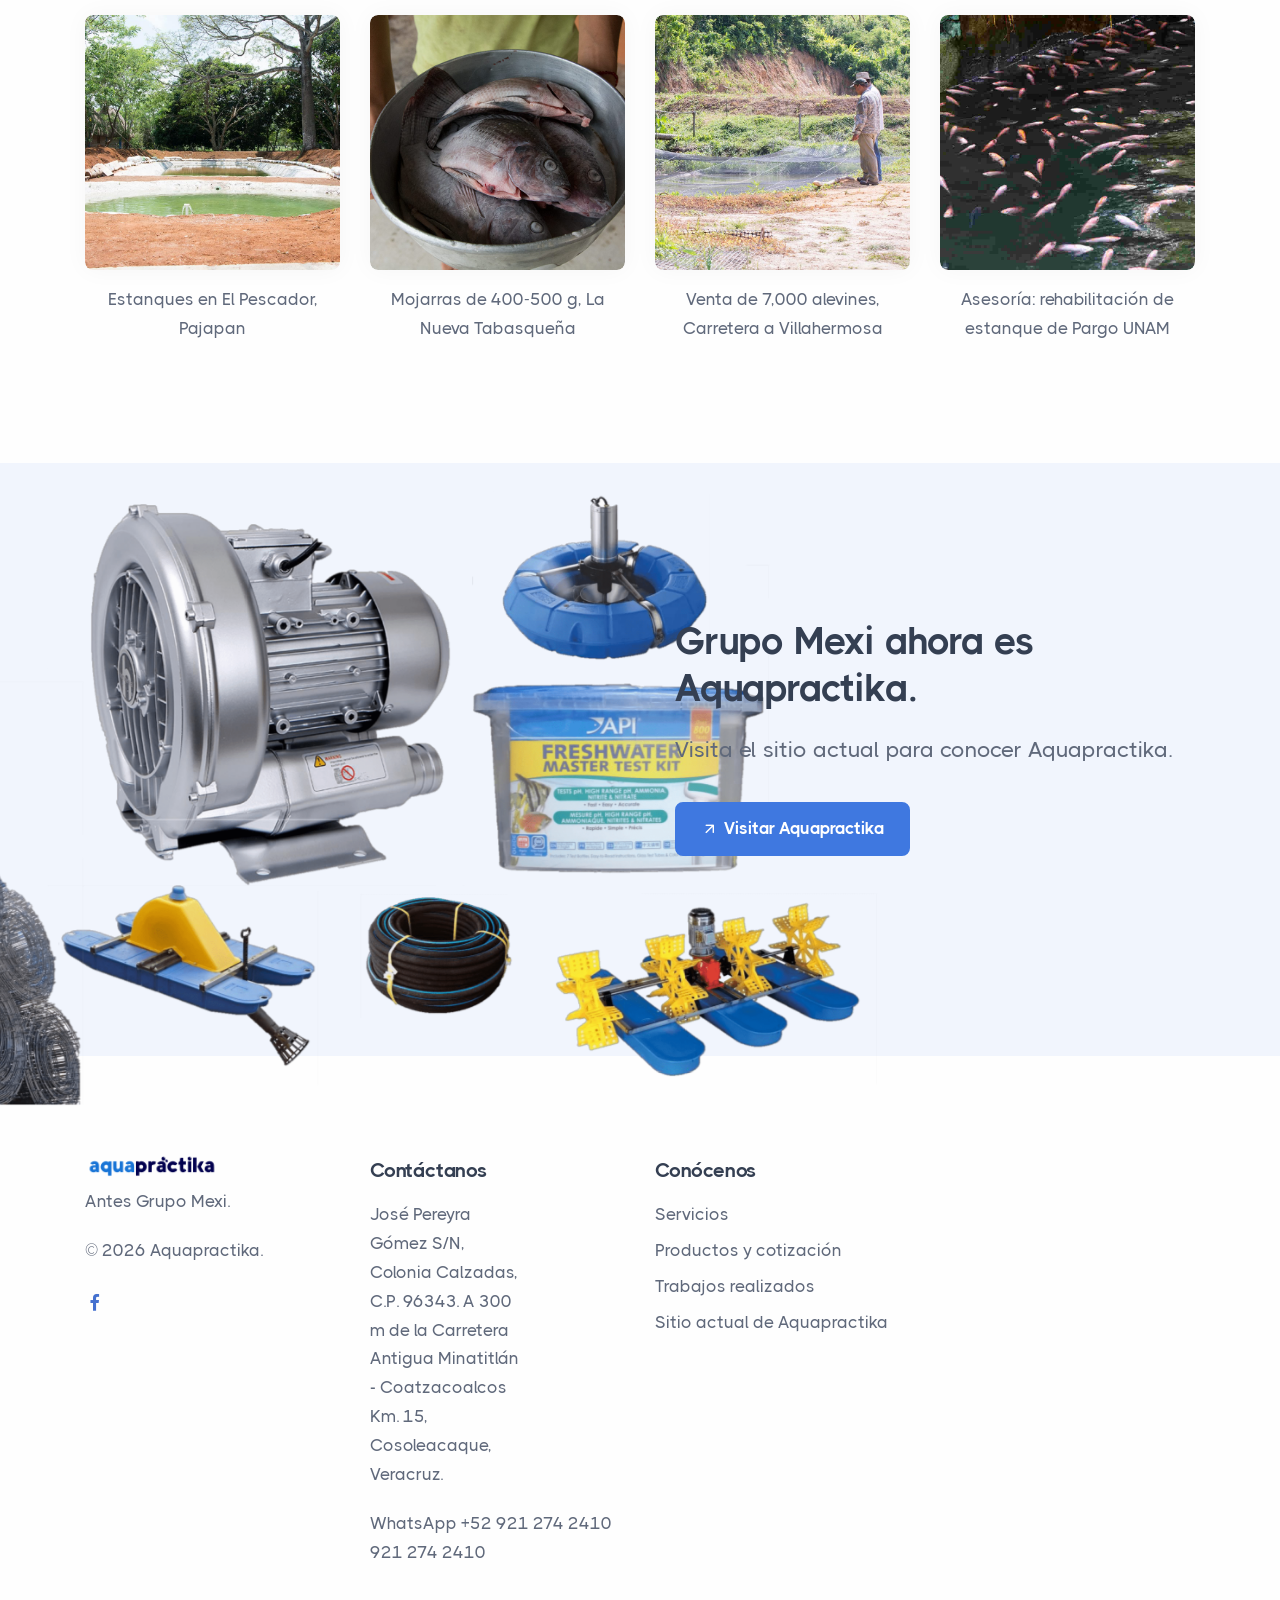
==== commit 09ca70f9: "Simplify contact CTAs to WhatsApp" ====
--- a/index.html
+++ b/index.html
@@ -54,7 +54,6 @@
               <li class="nav-item"><a class="nav-link" href="#features">Servicios</a></li>
               <li class="nav-item"><a class="nav-link" href="#pricing">Productos y cotización</a></li>
               <li class="nav-item"><a class="nav-link" href="#screenshots">Trabajos realizados</a></li>
-              <li class="nav-item"><a class="nav-link" href="/contacto.html">Contacto</a></li>
               <li class="nav-item"><a class="nav-link whatsapp-nav-link" href="https://wa.me/529212742410?text=Hola%2C%20quiero%20informaci%C3%B3n%20sobre%20Grupo%20Mexi." target="_blank" rel="noopener noreferrer" aria-label="Contactar a Grupo Mexi por WhatsApp"><i class="uil uil-whatsapp" aria-hidden="true"></i> WhatsApp</a></li>
                
               
@@ -90,10 +89,9 @@
             <h1 class="display-2 mb-4 mx-sm-n2 mx-md-0">Alevines de tilapia Stirling y Pargo UNAM</h1>
             <p class="lead fs-lg mb-7 px-md-10 px-lg-0">Grupo Mexi ahora es Aquapractika. Aquí conservamos la información de nuestros alevines y servicios acuícolas; conoce el sitio actual para ver Aquapractika.</p>
             <p class="mb-7 px-md-10 px-lg-0">Somos un equipo que ofrece productos y servicios de acuicultura y del sector agropecuario, con interés en el desarrollo sustentable y el uso de controles biológicos.</p>
-            <div class="d-flex justify-content-center justify-content-lg-start" data-cues="slideInDown" data-group="page-title-buttons" data-delay="900">
-              <span><a class="btn btn-primary btn-icon btn-icon-start rounded me-2" href="https://aquapractika.mx/"><i class="uil uil-shop"></i> Visitar Aquapractika</a></span>
-              <span><a class="btn btn-green btn-icon btn-icon-start rounded" href="https://forms.gle/GJMM39z33NwDu5kz8"><i class="uil uil-envelope-heart"></i> Contacto</a></span>
-              <span><a class="btn btn-whatsapp btn-icon btn-icon-start rounded" href="https://wa.me/529212742410?text=Hola%2C%20quiero%20informaci%C3%B3n%20sobre%20Grupo%20Mexi." target="_blank" rel="noopener noreferrer" aria-label="Contactar a Grupo Mexi por WhatsApp"><i class="uil uil-whatsapp" aria-hidden="true"></i> WhatsApp</a></span>
+            <div class="hero-contact-actions justify-content-center justify-content-lg-start" data-cues="slideInDown" data-group="page-title-buttons" data-delay="900">
+              <a class="btn btn-primary btn-icon btn-icon-start rounded" href="https://aquapractika.mx/"><i class="uil uil-shop" aria-hidden="true"></i> Visitar Aquapractika</a>
+              <a class="btn btn-whatsapp btn-icon btn-icon-start rounded" href="https://wa.me/529212742410?text=Hola%2C%20quiero%20informaci%C3%B3n%20sobre%20Grupo%20Mexi." target="_blank" rel="noopener noreferrer" aria-label="Contactar a Grupo Mexi por WhatsApp"><i class="uil uil-whatsapp" aria-hidden="true"></i> WhatsApp</a>
             </div>
           </div>
           <!-- /column -->
@@ -258,7 +256,7 @@
           <div class="col-md-6 col-lg-3"><div class="card h-100"><div class="card-body"><h3 class="h4 card-title">Mojarra</h3><p class="mb-0">Venta por kilogramo. Consulta disponibilidad y opciones de entrega.</p></div></div></div>
           <div class="col-md-6 col-lg-3"><div class="card h-100"><div class="card-body"><h3 class="h4 card-title">Equipos</h3><p class="mb-0">Bombas, aireadores, piedras aireadoras y mallas. Solicita información.</p></div></div></div>
         </div>
-        <div class="text-center mt-8"><a class="btn btn-primary rounded" href="https://forms.gle/GJMM39z33NwDu5kz8">Contacto</a></div>
+        <div class="text-center mt-8"><a class="btn btn-whatsapp rounded" href="https://wa.me/529212742410?text=Hola%2C%20quiero%20informaci%C3%B3n%20sobre%20Grupo%20Mexi." target="_blank" rel="noopener noreferrer" aria-label="Contactar a Grupo Mexi por WhatsApp"><i class="uil uil-whatsapp" aria-hidden="true"></i> WhatsApp</a></div>
       </div>
     </section>
     <section id="screenshots" class="wrapper bg-light">
@@ -339,7 +337,7 @@
           <div class="widget">
             <h4 class="widget-title mb-3">Contáctanos</h4>
             <address class="pe-xl-15 pe-xxl-17">José Pereyra Gómez S/N, Colonia Calzadas, C.P. 96343. A 300 m de la Carretera Antigua Minatitlán - Coatzacoalcos Km. 15, Cosoleacaque, Veracruz.</address>
-            <a href="mailto:info@grupomexi.com.mx" class="link-body">info@grupomexi.com.mx</a><br /> <a href="tel:+5219212742410" class="link-body">921 274 2410</a>
+            <a href="https://wa.me/529212742410?text=Hola%2C%20quiero%20informaci%C3%B3n%20sobre%20Grupo%20Mexi." target="_blank" rel="noopener noreferrer" class="link-body" aria-label="Contactar a Grupo Mexi por WhatsApp">WhatsApp +52 921 274 2410</a><br /> <a href="tel:+5219212742410" class="link-body">921 274 2410</a>
           </div>
           <!-- /.widget -->
         </div>
--- a/css/whatsapp.css
+++ b/css/whatsapp.css
@@ -26,6 +26,17 @@
   background-color: #054c44;
   border-color: #054c44;
   color: #fff;
+}
+
+/* Keep the primary contact actions aligned and easy to use at every viewport. */
+.hero-contact-actions {
+  display: flex;
+  flex-wrap: wrap;
+  gap: 0.75rem;
+}
+
+.hero-contact-actions .btn {
+  margin-right: 0 !important;
 }
 
 .whatsapp-float {
@@ -69,6 +80,11 @@
 }
 
 @media (max-width: 575.98px) {
+  .hero-contact-actions .btn {
+    width: 100%;
+    justify-content: center;
+  }
+
   .progress-wrap {
     right: 1rem;
     bottom: 4.75rem;
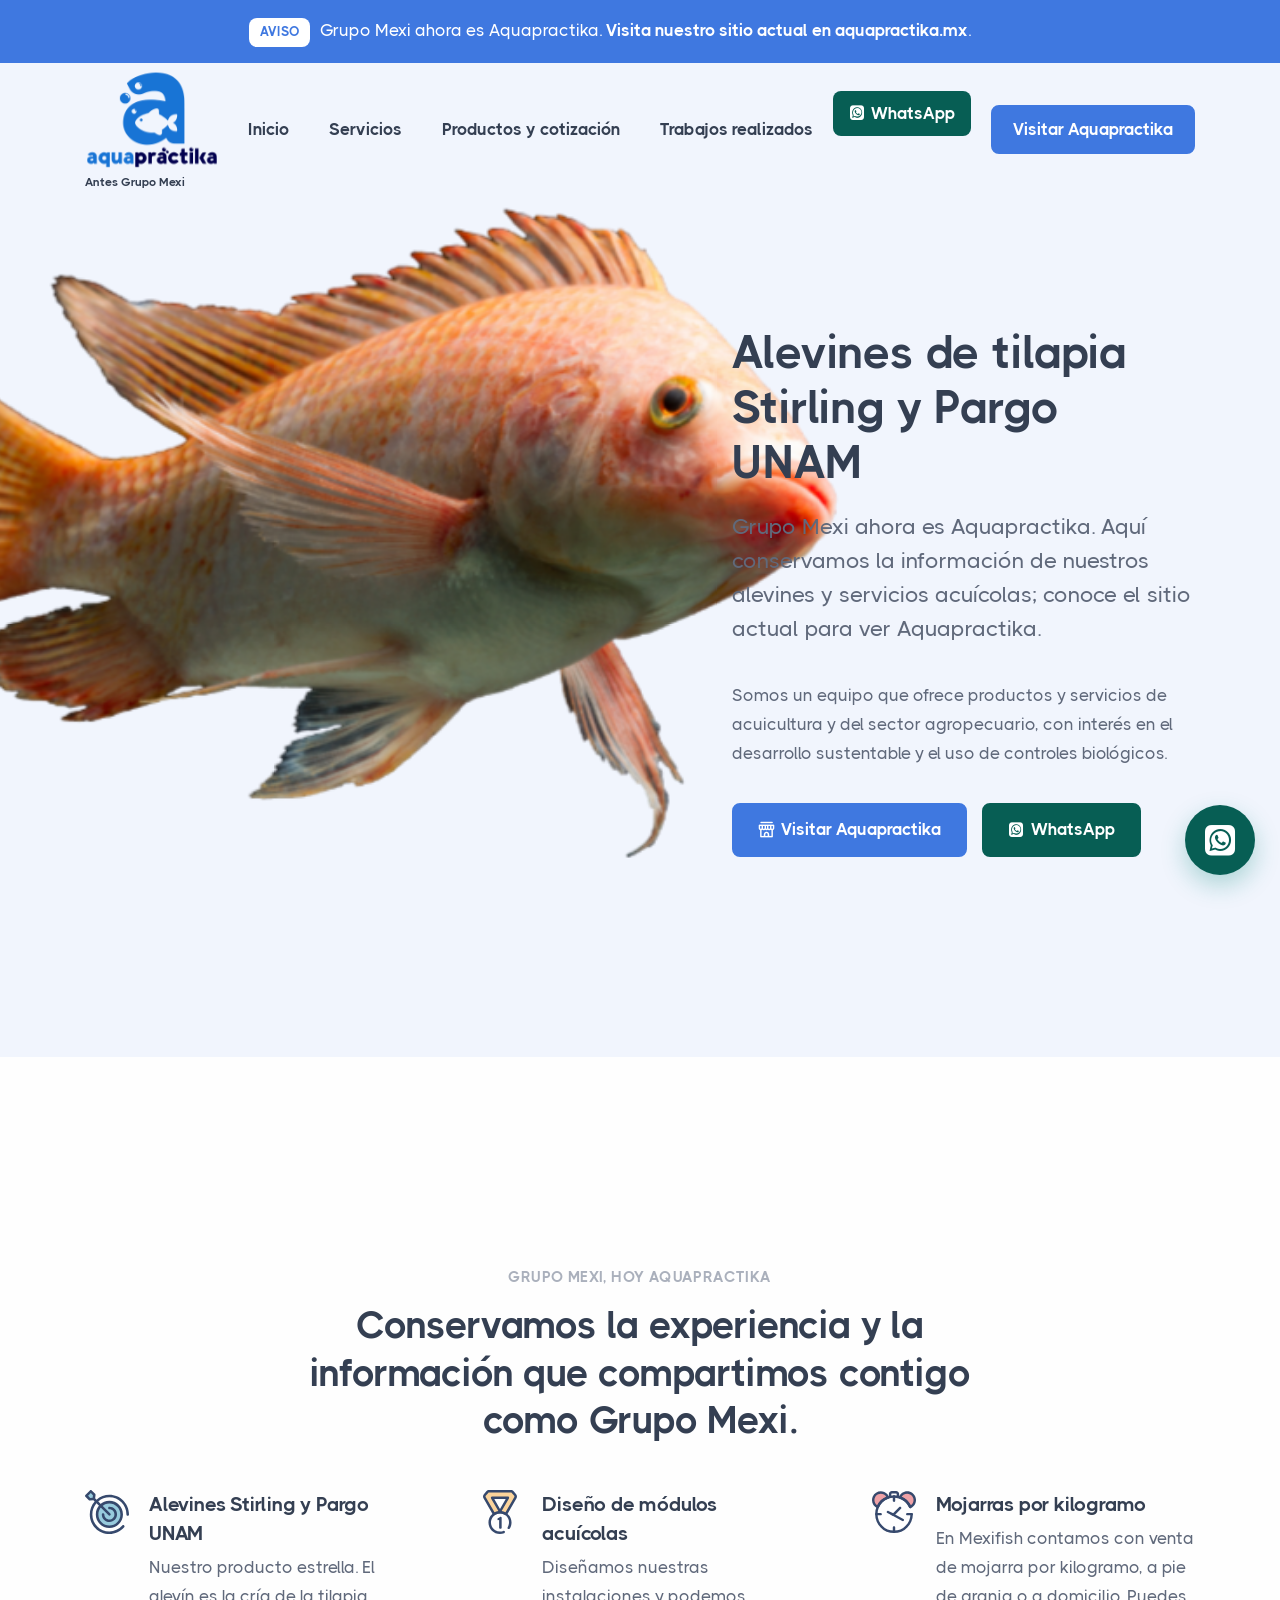
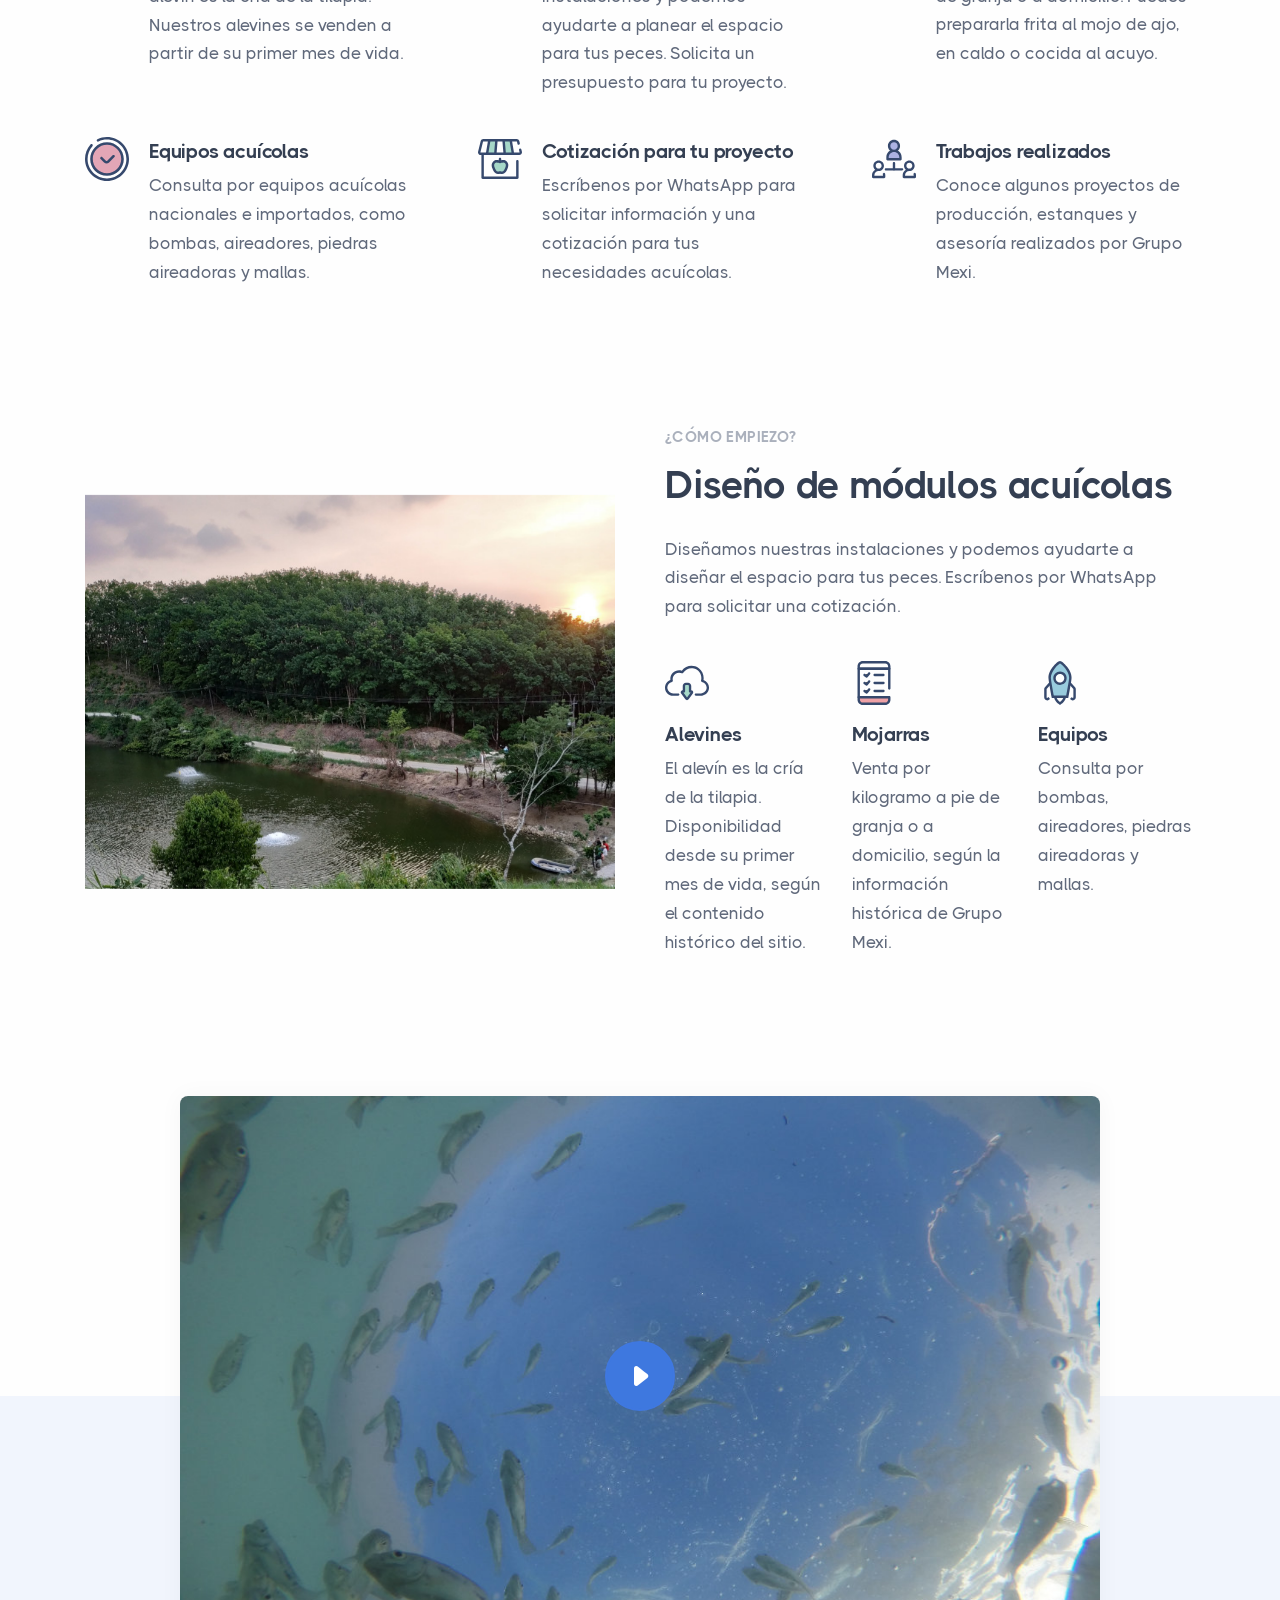
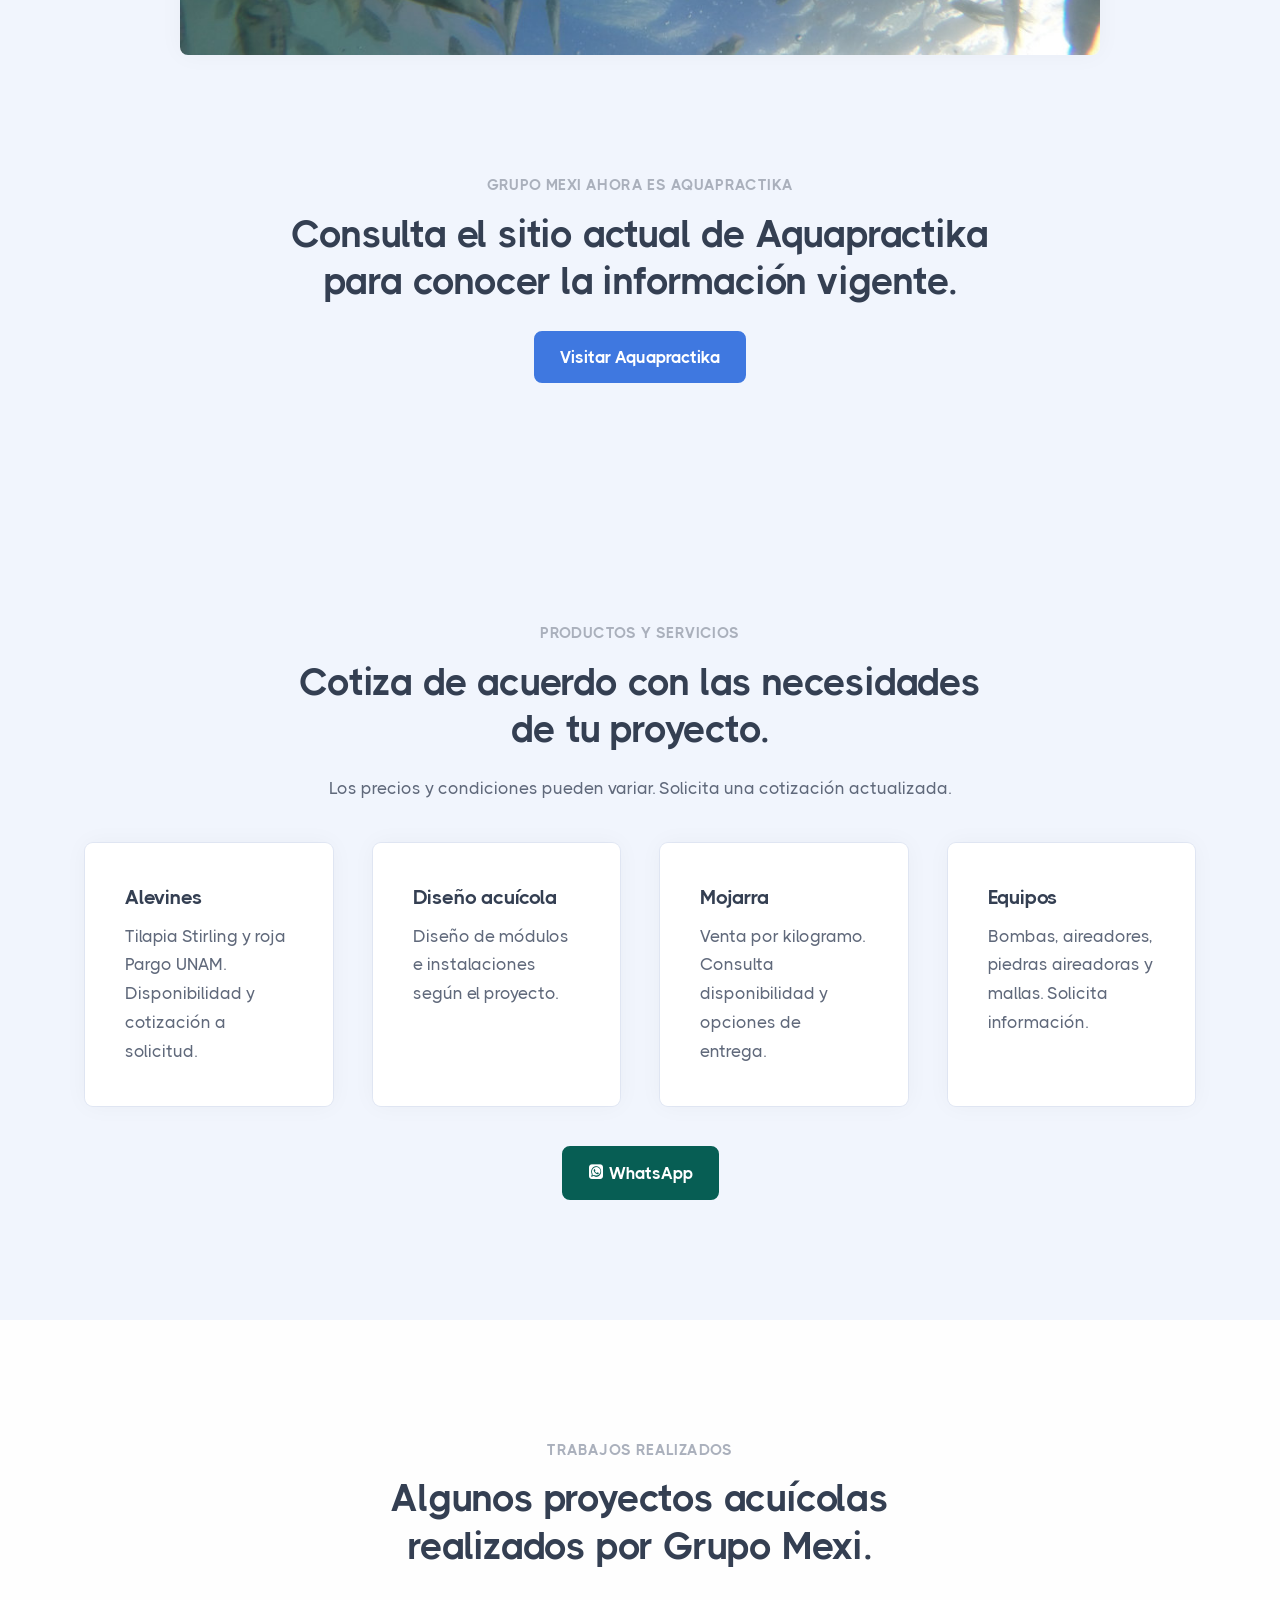
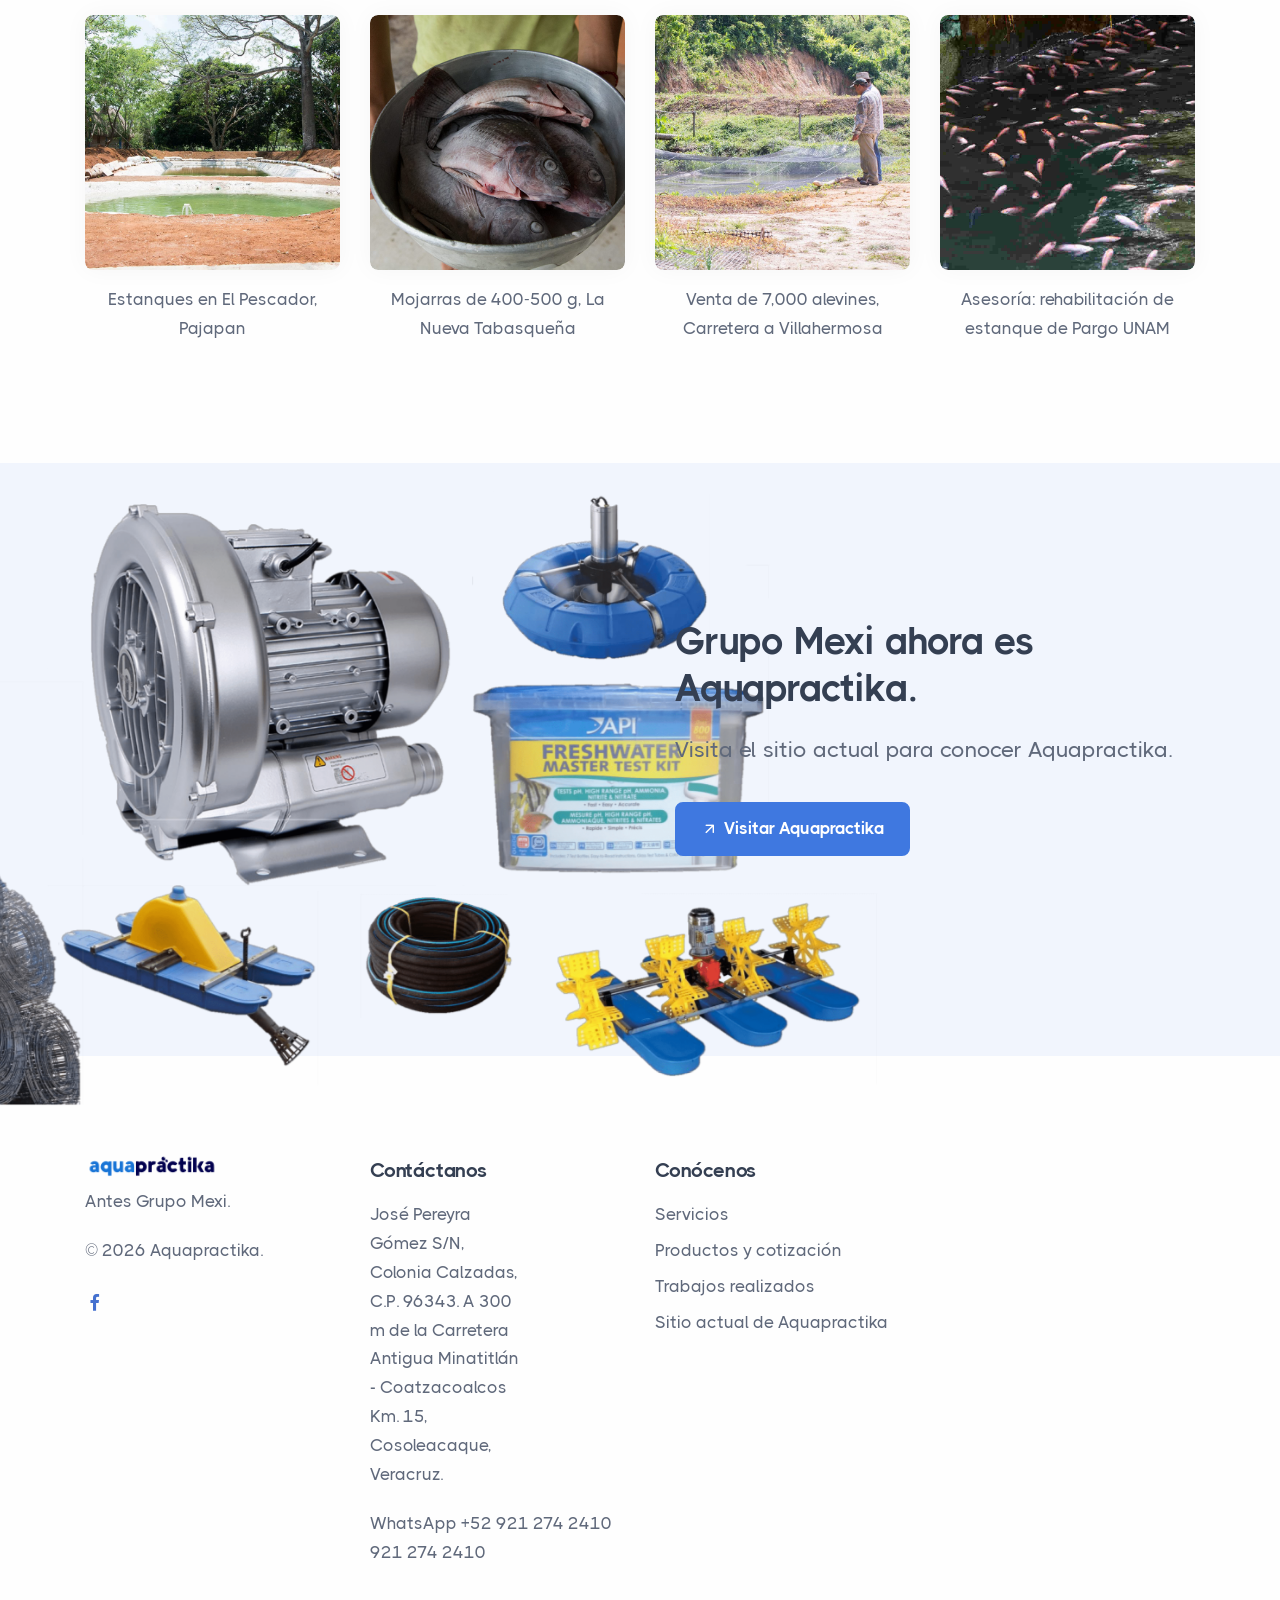
==== commit a38aa681: "Update copy to prioritize WhatsApp contact" ====
--- a/index.html
+++ b/index.html
@@ -168,7 +168,7 @@
               </div>
               <div>
                 <h3 class="h4 mb-1">Cotización para tu proyecto</h3>
-                <p class="mb-0">Envíanos un correo o utiliza nuestro cotizador en línea para solicitar un presupuesto para tus necesidades acuícolas.</p>
+                <p class="mb-0">Escríbenos por WhatsApp para solicitar información y una cotización para tus necesidades acuícolas.</p>
               </div>
             </div>
           </div>
@@ -195,7 +195,7 @@
           <div class="col-lg-6">
             <h2 class="fs-15 text-uppercase text-muted mb-3">¿Cómo empiezo?</h2>
             <h3 class="display-4 mb-5">Diseño de módulos acuícolas</h3>
-            <p class="mb-8">Diseñamos nuestras instalaciones y podemos ayudarte a diseñar el espacio para tus peces. Envíanos un correo o utiliza el cotizador para solicitar un presupuesto.</p>
+            <p class="mb-8">Diseñamos nuestras instalaciones y podemos ayudarte a diseñar el espacio para tus peces. Escríbenos por WhatsApp para solicitar una cotización.</p>
             <div class="row gy-6 gx-xxl-8 process-wrapper" data-cues="slideInUp" data-group="process">
               <div class="col-md-4"> <img src="img/icons/cloud-computing.svg" class="svg-inject icon-svg icon-svg-sm text-green mb-3" alt="" />
                 <h4 class="mb-1">Alevines</h4>
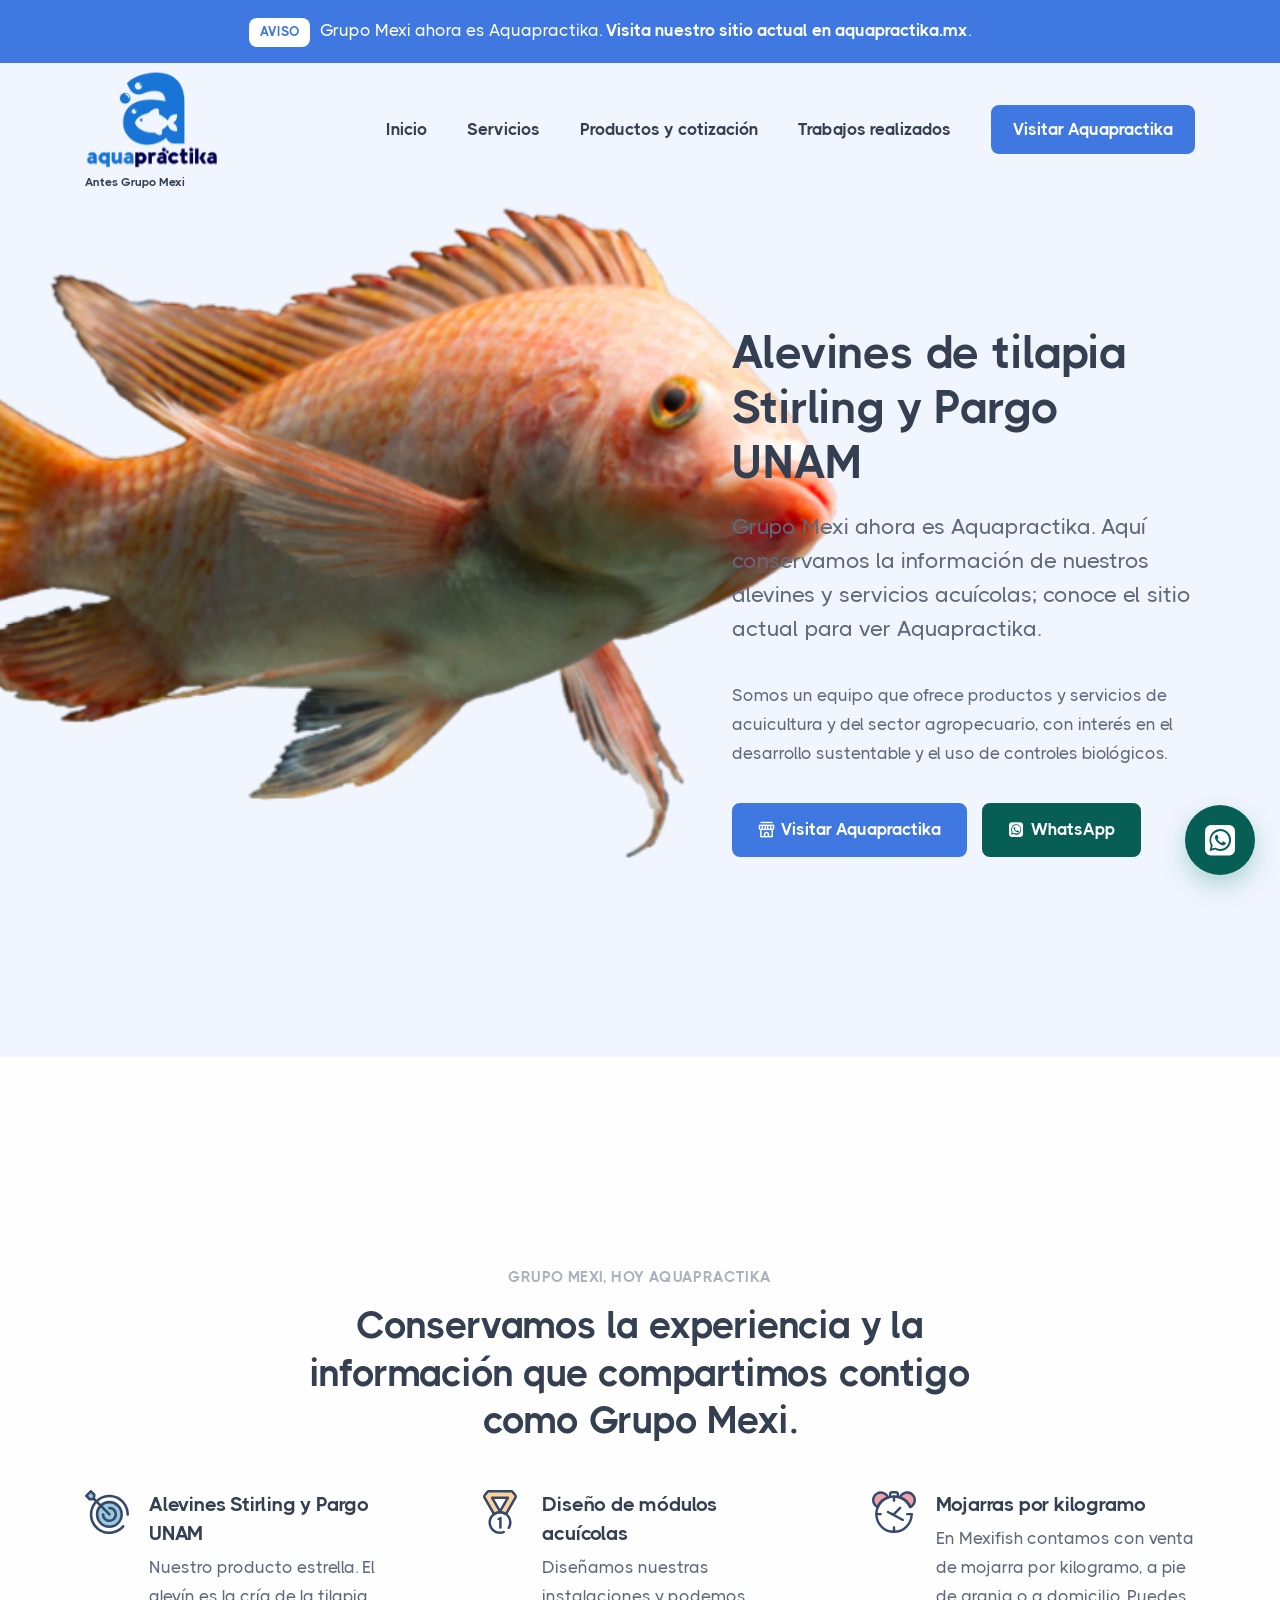
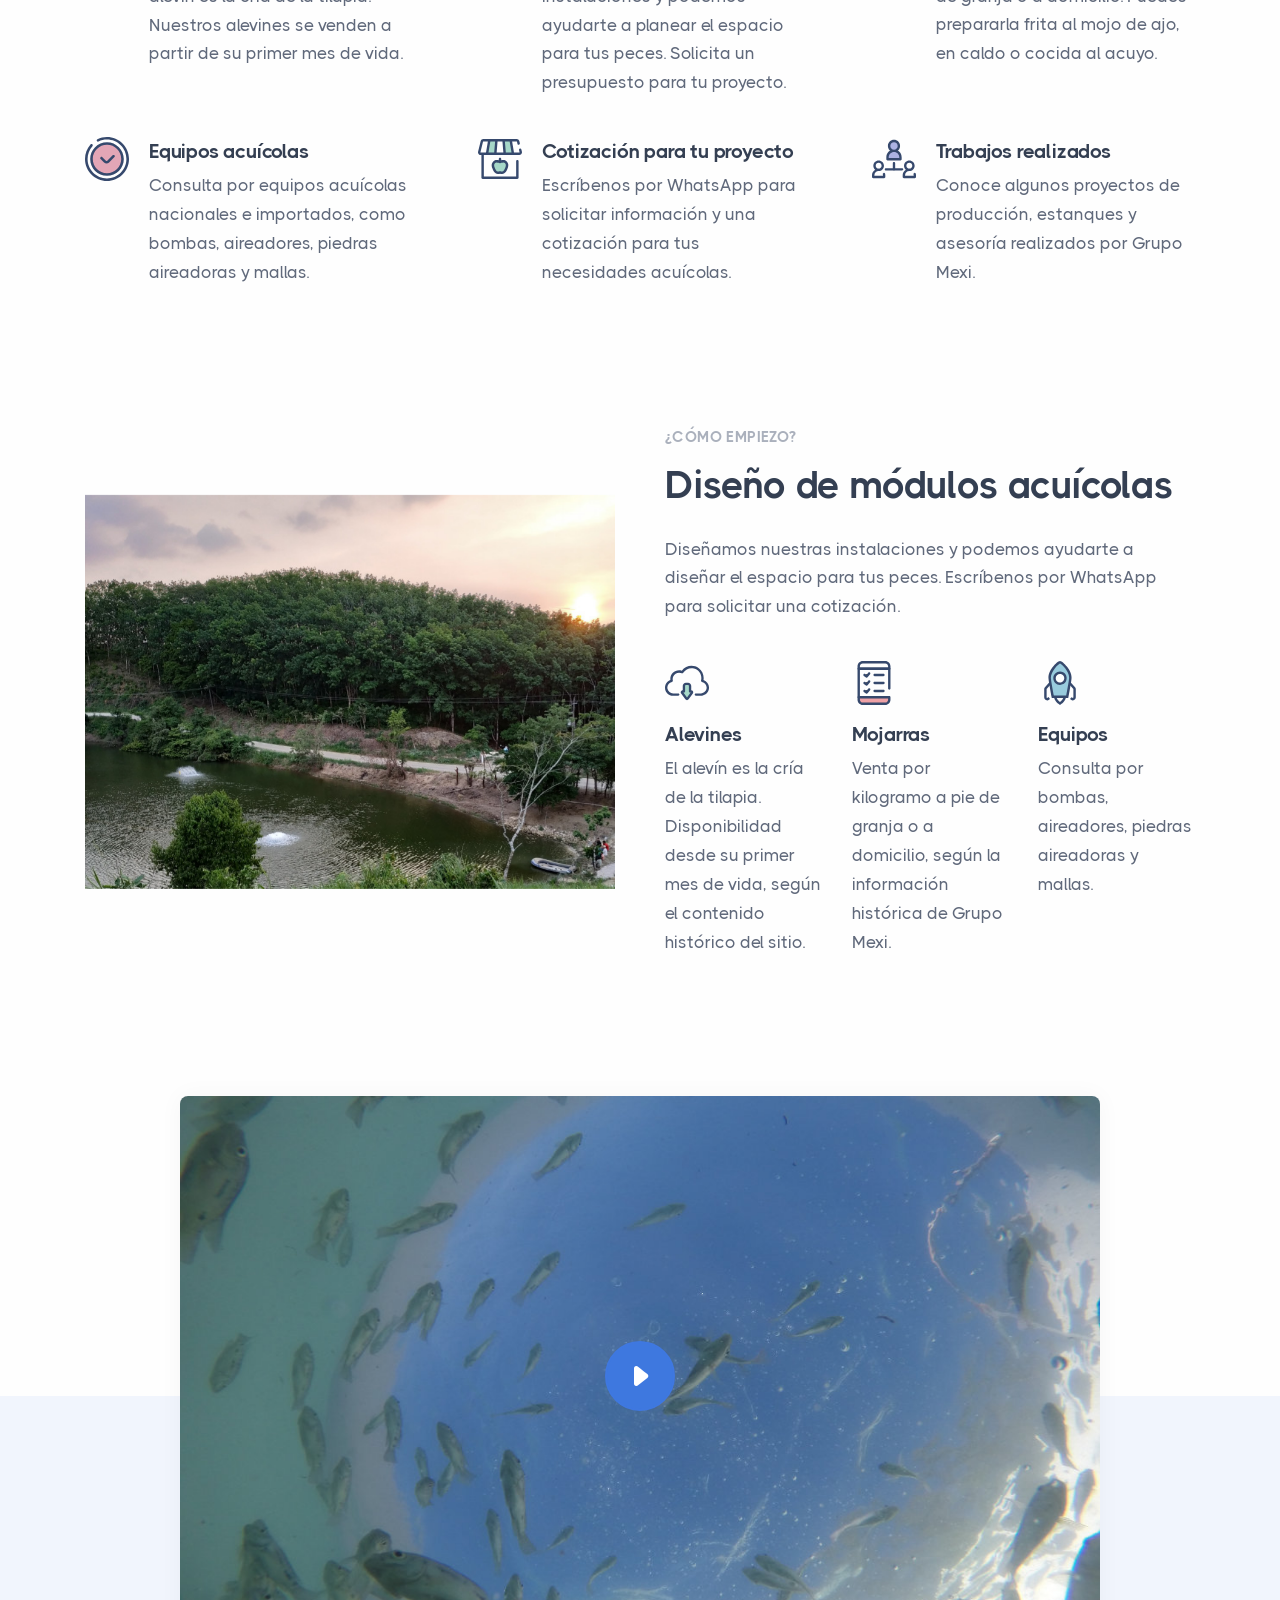
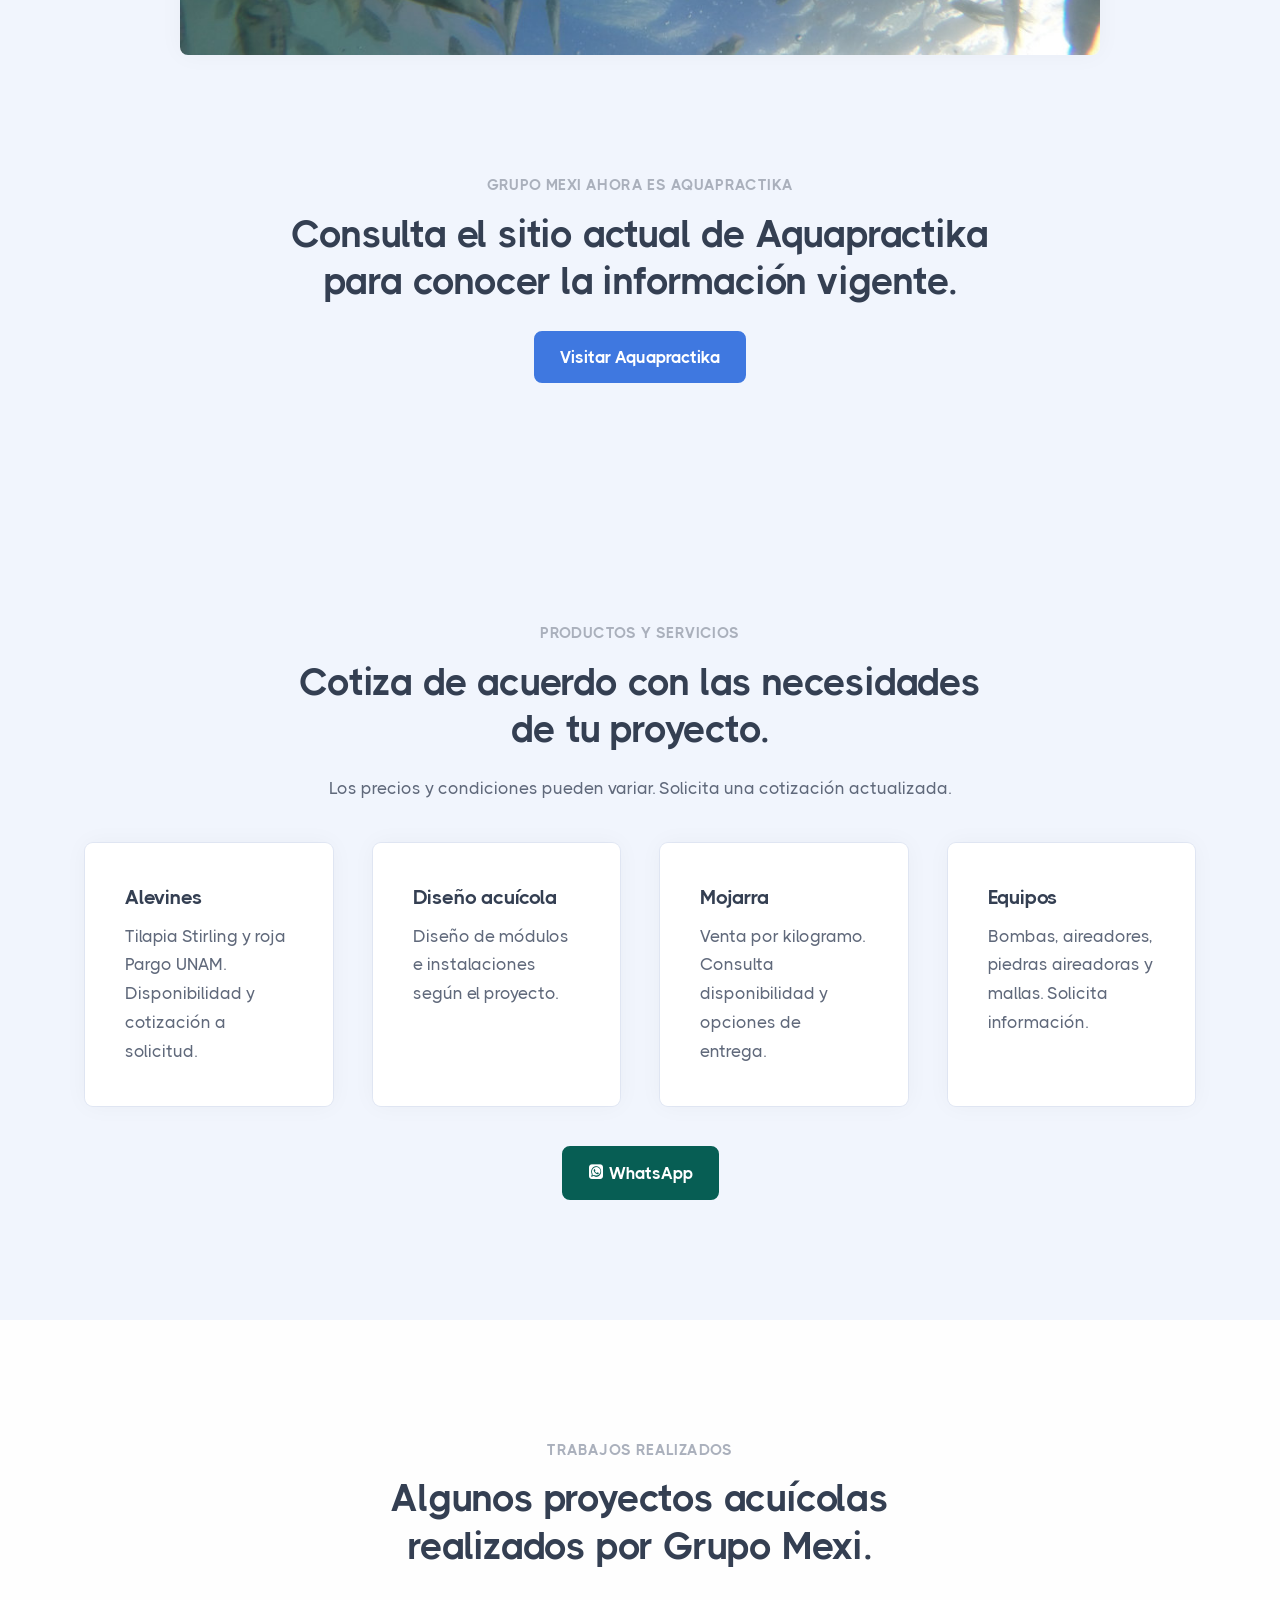
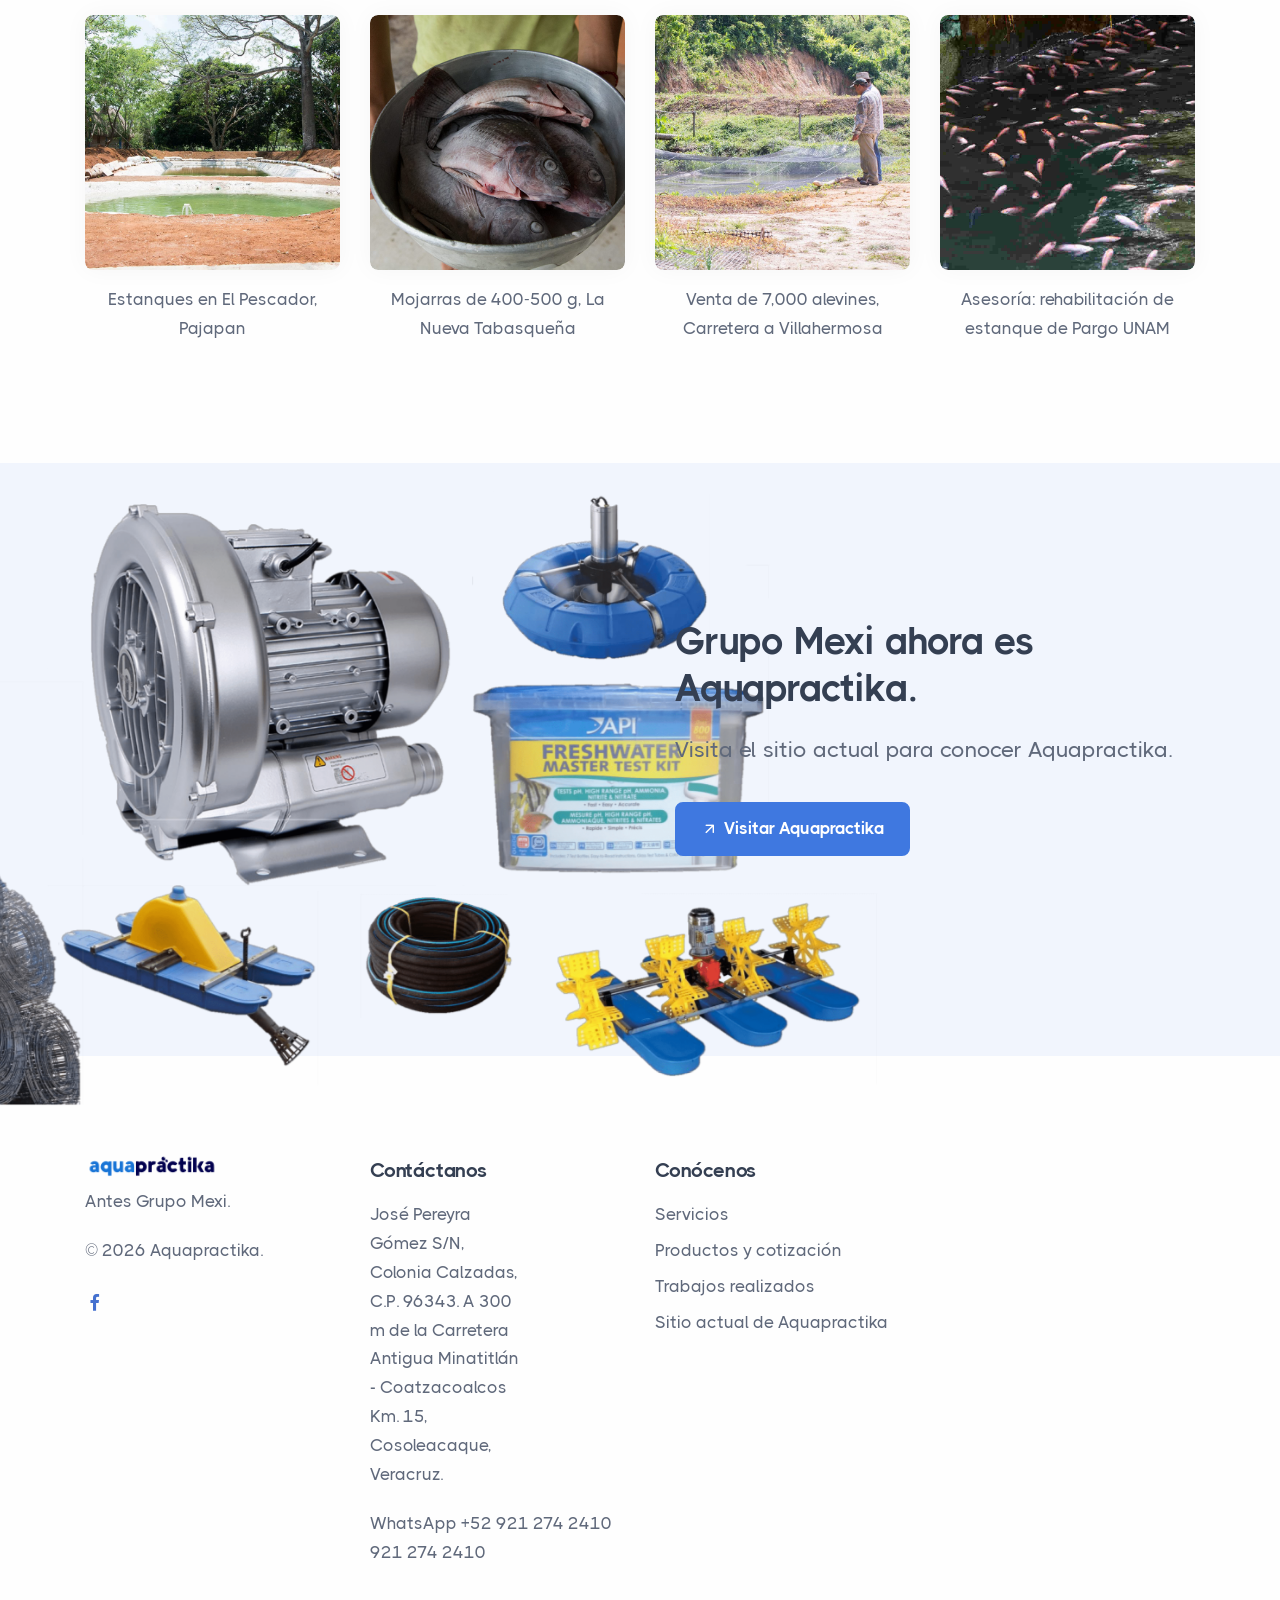
==== commit bcd47b57: "Remove WhatsApp button from top navigation" ====
--- a/index.html
+++ b/index.html
@@ -54,7 +54,6 @@
               <li class="nav-item"><a class="nav-link" href="#features">Servicios</a></li>
               <li class="nav-item"><a class="nav-link" href="#pricing">Productos y cotización</a></li>
               <li class="nav-item"><a class="nav-link" href="#screenshots">Trabajos realizados</a></li>
-              <li class="nav-item"><a class="nav-link whatsapp-nav-link" href="https://wa.me/529212742410?text=Hola%2C%20quiero%20informaci%C3%B3n%20sobre%20Grupo%20Mexi." target="_blank" rel="noopener noreferrer" aria-label="Contactar a Grupo Mexi por WhatsApp"><i class="uil uil-whatsapp" aria-hidden="true"></i> WhatsApp</a></li>
                
               
               
--- a/css/whatsapp.css
+++ b/css/whatsapp.css
@@ -1,20 +1,3 @@
-.whatsapp-nav-link {
-  display: inline-flex !important;
-  align-items: center;
-  gap: 0.25rem;
-  padding: 0.4rem 0.8rem !important;
-  border-radius: 0.4rem;
-  background-color: #075e54;
-  color: #fff !important;
-  font-weight: 600;
-}
-
-.whatsapp-nav-link:hover,
-.whatsapp-nav-link:focus-visible {
-  background-color: #054c44;
-  color: #fff !important;
-}
-
 .btn-whatsapp {
   background-color: #075e54;
   border-color: #075e54;
@@ -73,7 +56,6 @@
 }
 
 .whatsapp-float:focus-visible,
-.whatsapp-nav-link:focus-visible,
 .btn-whatsapp:focus-visible {
   outline: 0.2rem solid #075e54;
   outline-offset: 0.2rem;
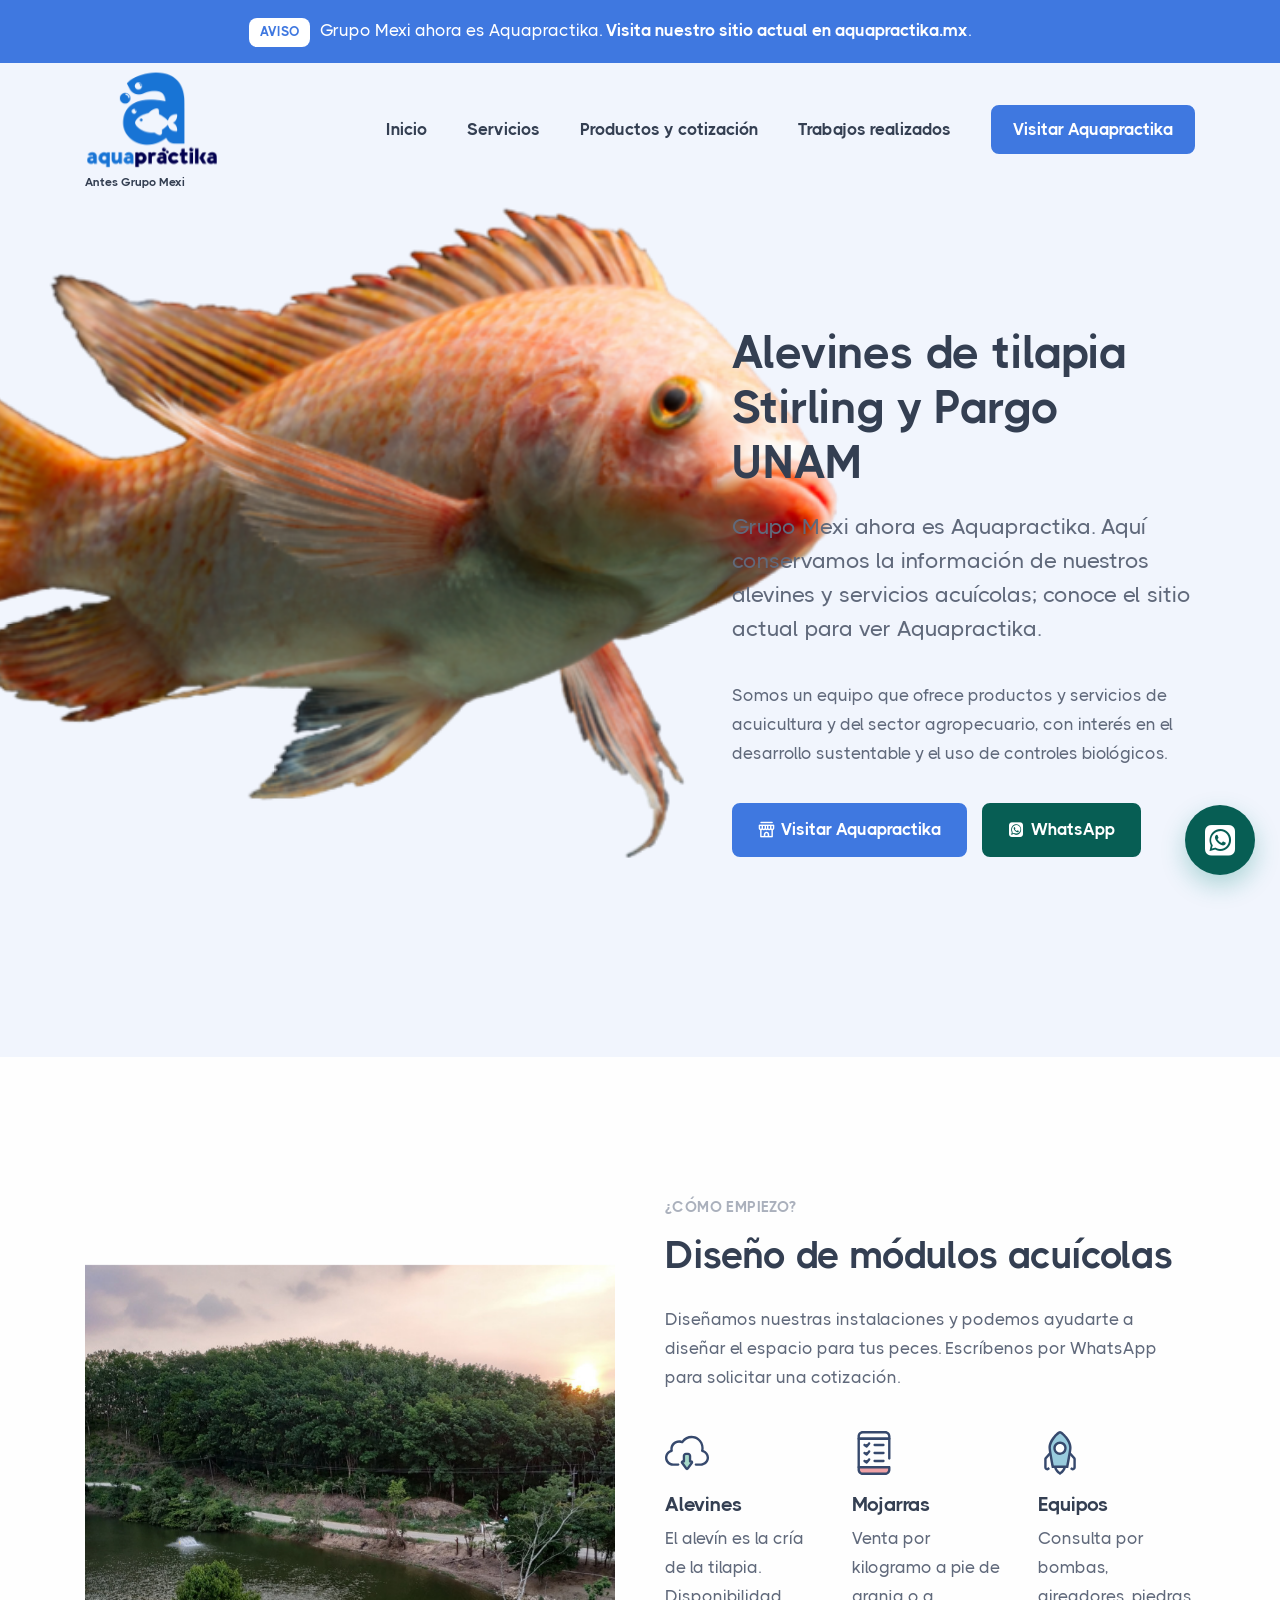
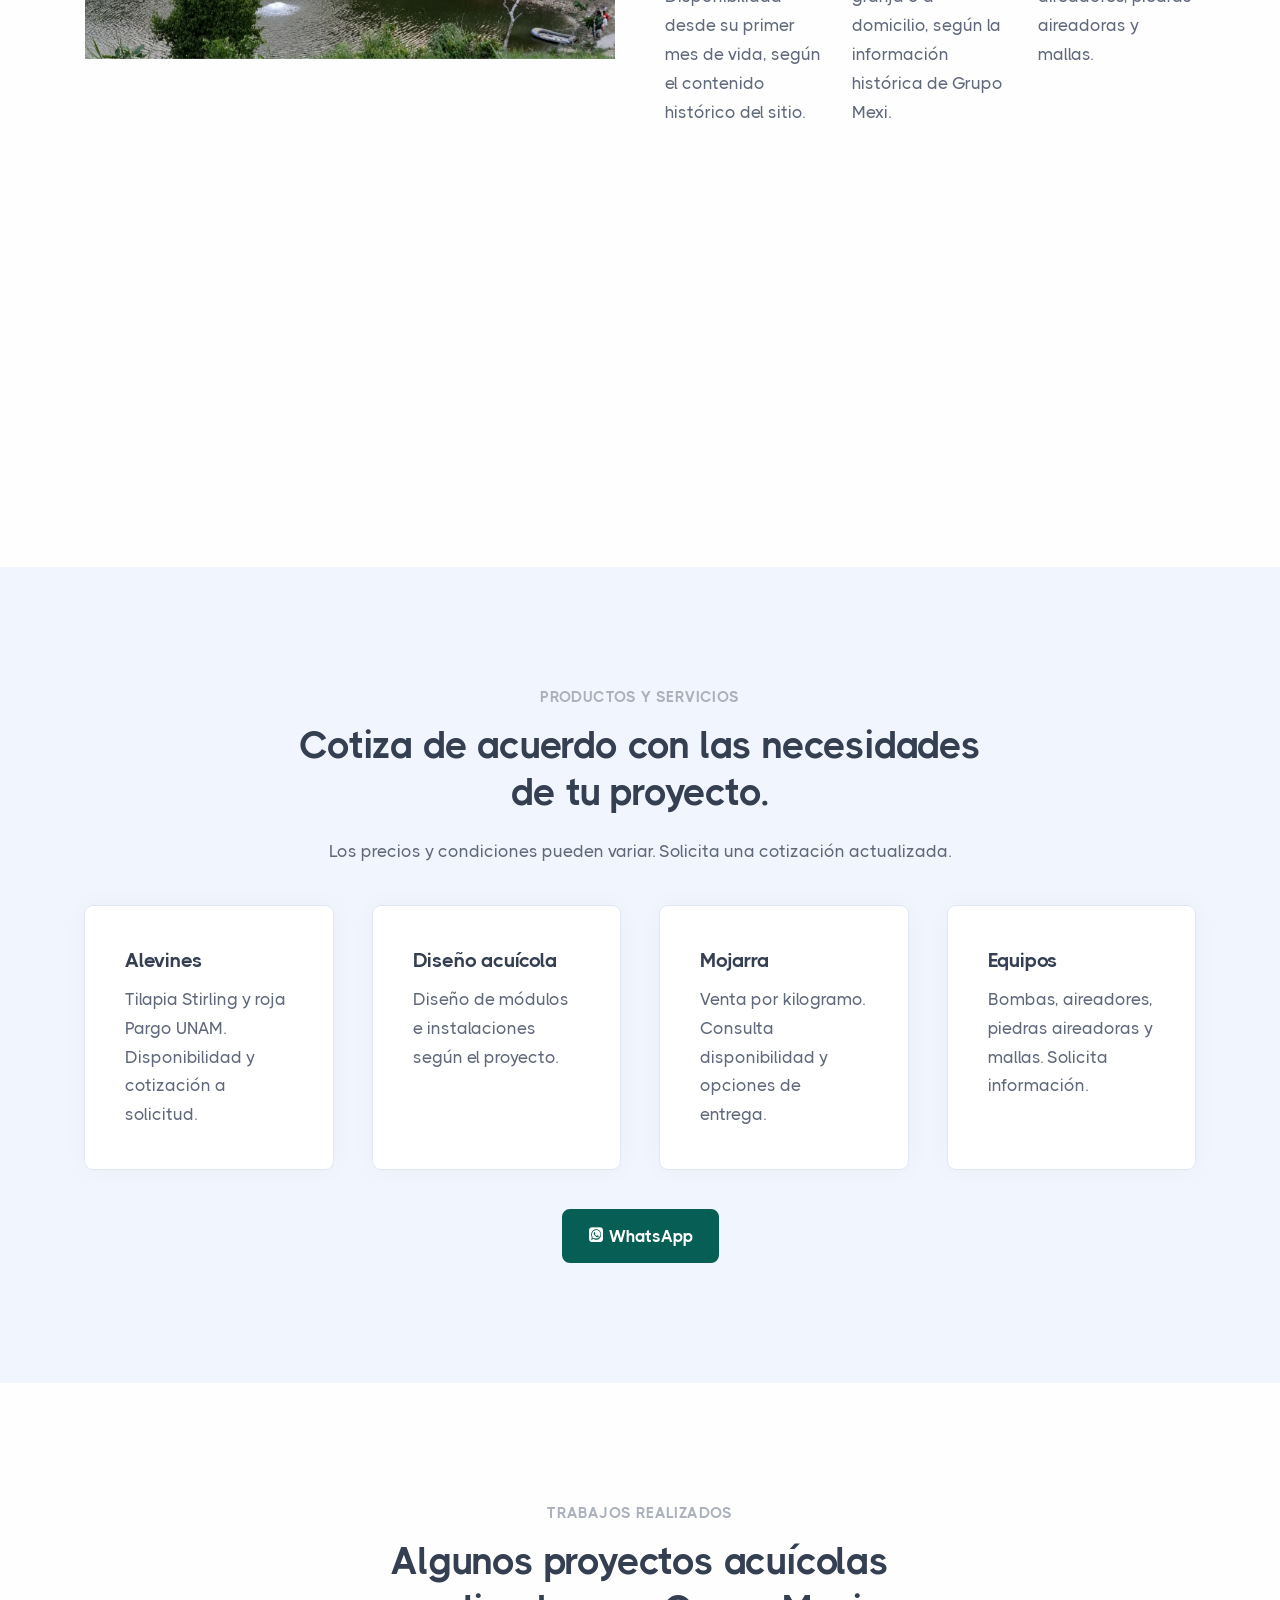
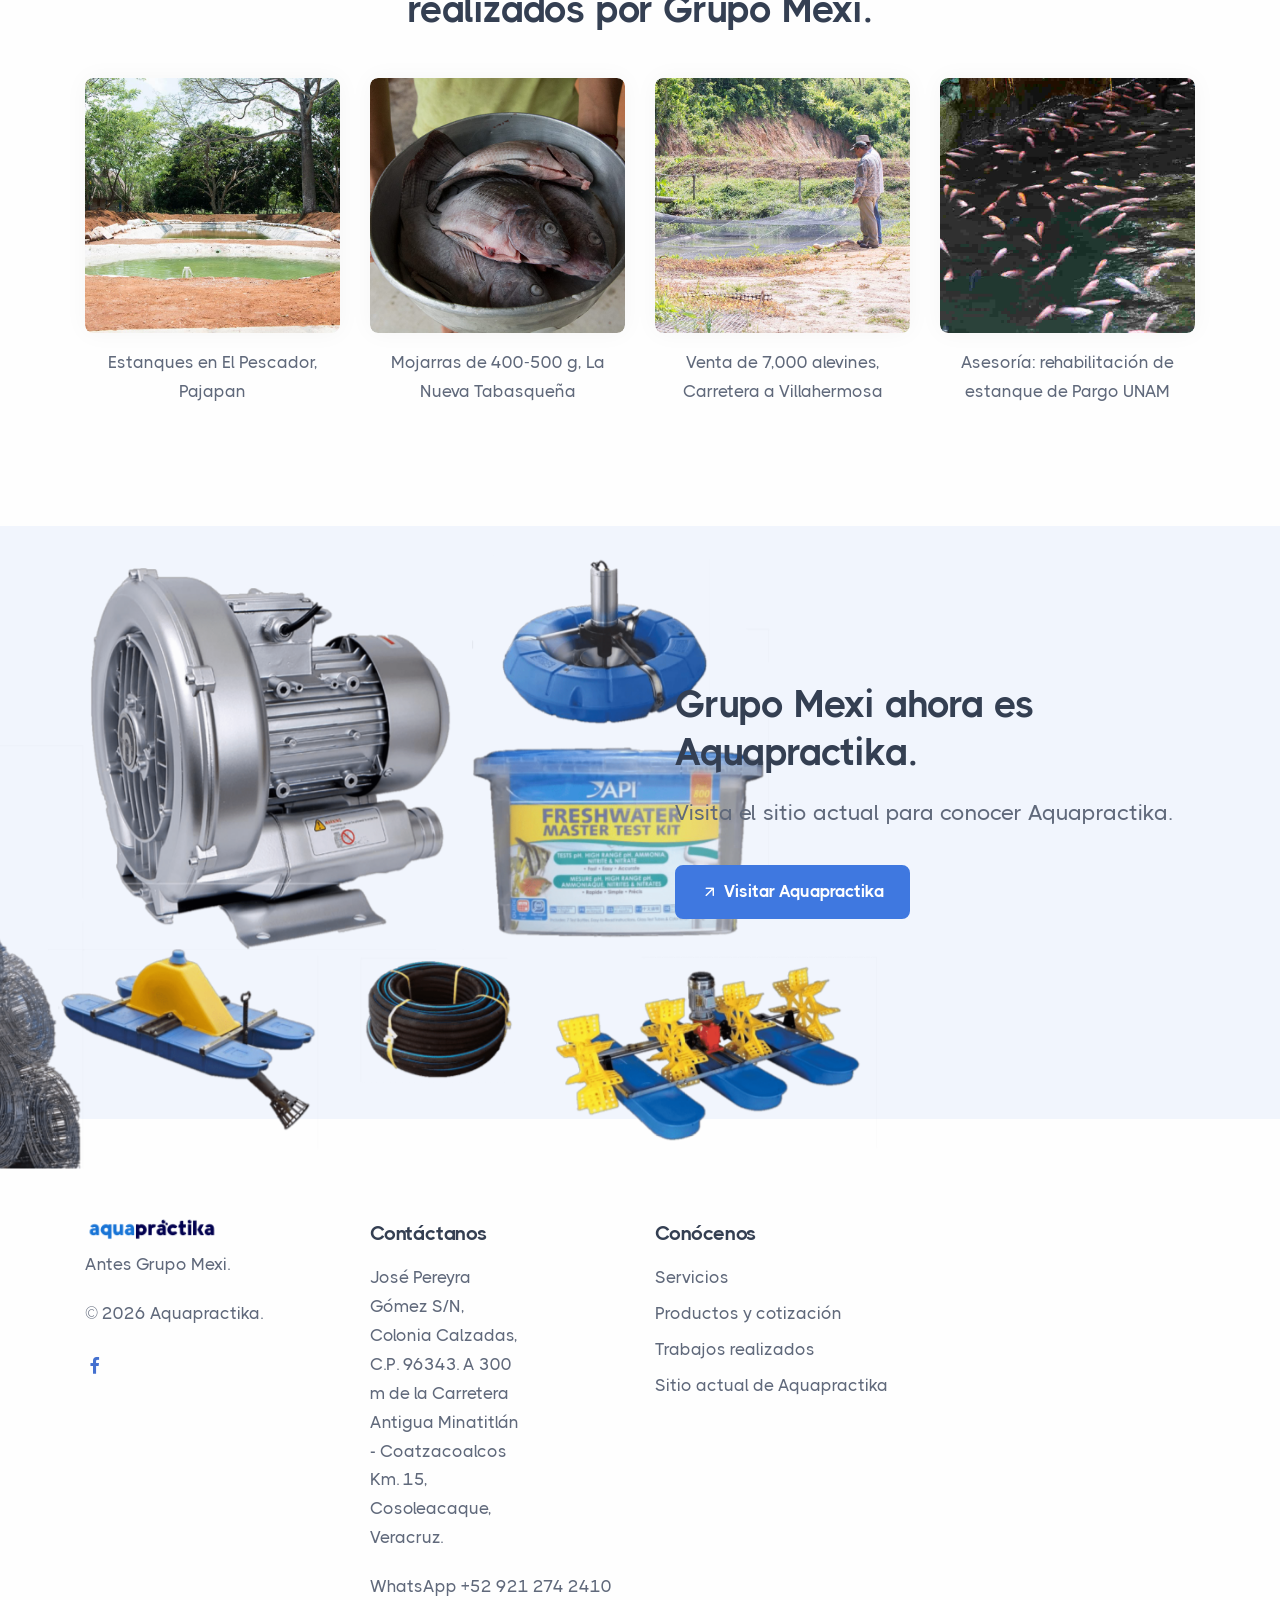
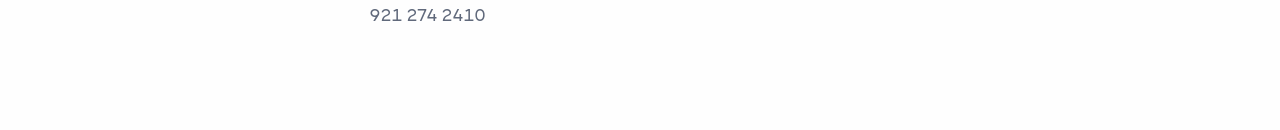
==== commit bfc330c2: "Remove redundant transition and service blocks" ====
--- a/index.html
+++ b/index.html
@@ -103,89 +103,6 @@
     <section id="features" class="wrapper bg-light">
       <span id="servicios" class="section-anchor" aria-hidden="true"></span>
       <div class="container py-14 py-md-17">
-        <div class="row text-center mt-xl-12">
-          <div class="col-md-10 offset-md-1 col-lg-8 offset-lg-2">
-            <h2 class="fs-15 text-uppercase text-muted mb-3">Grupo Mexi, hoy Aquapractika</h2>
-            <h3 class="display-4 mb-9 px-xxl-11">Conservamos la experiencia y la información que compartimos contigo como Grupo Mexi.</h3>
-          </div>
-          <!-- /column -->
-        </div>
-        <!-- /.row -->
-        <div class="row gx-lg-8 gx-xl-12 gy-8 mb-14 mb-md-17" data-cues="slideInUp" data-group="services">
-          <div class="col-md-6 col-lg-4">
-            <div class="d-flex flex-row">
-              <div>
-                <img src="img/icons/target.svg" class="svg-inject icon-svg icon-svg-sm text-aqua me-4" alt="" />
-              </div>
-              <div>
-                <h3 class="h4 mb-1">Alevines Stirling y Pargo UNAM</h3>
-                <p class="mb-0">Nuestro producto estrella. El alevín es la cría de la tilapia. Nuestros alevines se venden a partir de su primer mes de vida.</p>
-              </div>
-            </div>
-          </div>
-          <!--/column -->
-          <div class="col-md-6 col-lg-4">
-            <div class="d-flex flex-row">
-              <div>
-                <img src="img/icons/medal.svg" class="svg-inject icon-svg icon-svg-sm text-yellow me-4" alt="" />
-              </div>
-              <div>
-                <h3 class="h4 mb-1">Diseño de módulos acuícolas</h3>
-                <p class="mb-0">Diseñamos nuestras instalaciones y podemos ayudarte a planear el espacio para tus peces. Solicita un presupuesto para tu proyecto.</p>
-              </div>
-            </div>
-          </div>
-          <!--/column -->
-          <div class="col-md-6 col-lg-4">
-            <div class="d-flex flex-row">
-              <div>
-                <img src="img/icons/clock-3.svg" class="svg-inject icon-svg icon-svg-sm text-red me-4" alt="" />
-              </div>
-              <div>
-                <h3 class="h4 mb-1">Mojarras por kilogramo</h3>
-                <p class="mb-0">En Mexifish contamos con venta de mojarra por kilogramo, a pie de granja o a domicilio. Puedes prepararla frita al mojo de ajo, en caldo o cocida al acuyo.</p>
-              </div>
-            </div>
-          </div>
-          <!--/column -->
-          <div class="col-md-6 col-lg-4">
-            <div class="d-flex flex-row">
-              <div>
-                <img src="img/icons/check.svg" class="svg-inject icon-svg icon-svg-sm text-pink me-4" alt="" />
-              </div>
-              <div>
-                <h3 class="h4 mb-1">Equipos acuícolas</h3>
-                <p class="mb-0">Consulta por equipos acuícolas nacionales e importados, como bombas, aireadores, piedras aireadoras y mallas.</p>
-              </div>
-            </div>
-          </div>
-          <!--/column -->
-          <div class="col-md-6 col-lg-4">
-            <div class="d-flex flex-row">
-              <div>
-                <img src="img/icons/shop-2.svg" class="svg-inject icon-svg icon-svg-sm text-green me-4" alt="" />
-              </div>
-              <div>
-                <h3 class="h4 mb-1">Cotización para tu proyecto</h3>
-                <p class="mb-0">Escríbenos por WhatsApp para solicitar información y una cotización para tus necesidades acuícolas.</p>
-              </div>
-            </div>
-          </div>
-          <!--/column -->
-          <div class="col-md-6 col-lg-4">
-            <div class="d-flex flex-row">
-              <div>
-                <img src="img/icons/team.svg" class="svg-inject icon-svg icon-svg-sm text-purple me-4" alt="" />
-              </div>
-              <div>
-                <h3 class="h4 mb-1">Trabajos realizados</h3>
-                <p class="mb-0">Conoce algunos proyectos de producción, estanques y asesoría realizados por Grupo Mexi.</p>
-              </div>
-            </div>
-          </div>
-          <!--/column -->
-        </div>
-        <!--/.row -->
         <div class="row gx-lg-8 gx-xl-10 mb-lg-19 mb-xl-22 align-items-center">
           <div class="col-lg-6">
             <figure><img src="img/proyecto_home.jpg" srcset="img/proyecto_home@2x.jpg 2x" data-cue="fadeIn" alt="" /></figure>
@@ -217,25 +134,6 @@
           <!-- /column -->
         </div>
         <!-- /.row -->
-      </div>
-      <!-- /.container -->
-    </section>
-    <!-- /section -->
-    <section class="wrapper bg-soft-primary">
-      <div class="container py-14 pt-md-16 pt-lg-0 pb-md-16">
-        <div class="row">
-          <div class="col-xl-10 mx-auto">
-            <div class="mt-lg-n20 mt-xl-n22 mb-14 mb-md-16 position-relative light-gallery-wrapper" data-cue="slideInUp">
-              <a href="https://vimeo.com/200443420" class="btn btn-circle btn-primary btn-play ripple mx-auto mb-5 lightbox position-absolute" style="top:50%; left: 50%; transform: translate(-50%,-50%); z-index:3;"><i class="icn-caret-right"></i></a>
-              <figure class="rounded shadow"><img src="img/video_alevines.jpg" srcset="img/video_alevines.jpg 2x" alt=""></figure>
-            </div>
-            <h2 class="fs-15 text-uppercase text-muted mb-3 text-center">Grupo Mexi ahora es Aquapractika</h2>
-            <h3 class="display-4 mb-5 px-lg-12 px-xl-15 text-center">Consulta el sitio actual de Aquapractika para conocer la información vigente.</h3>
-            <p class="text-center mb-0"><a class="btn btn-primary rounded" href="https://aquapractika.mx/">Visitar Aquapractika</a></p>
-          </div>
-          <!--/column -->
-        </div>
-        <!--/.row -->
       </div>
       <!-- /.container -->
     </section>
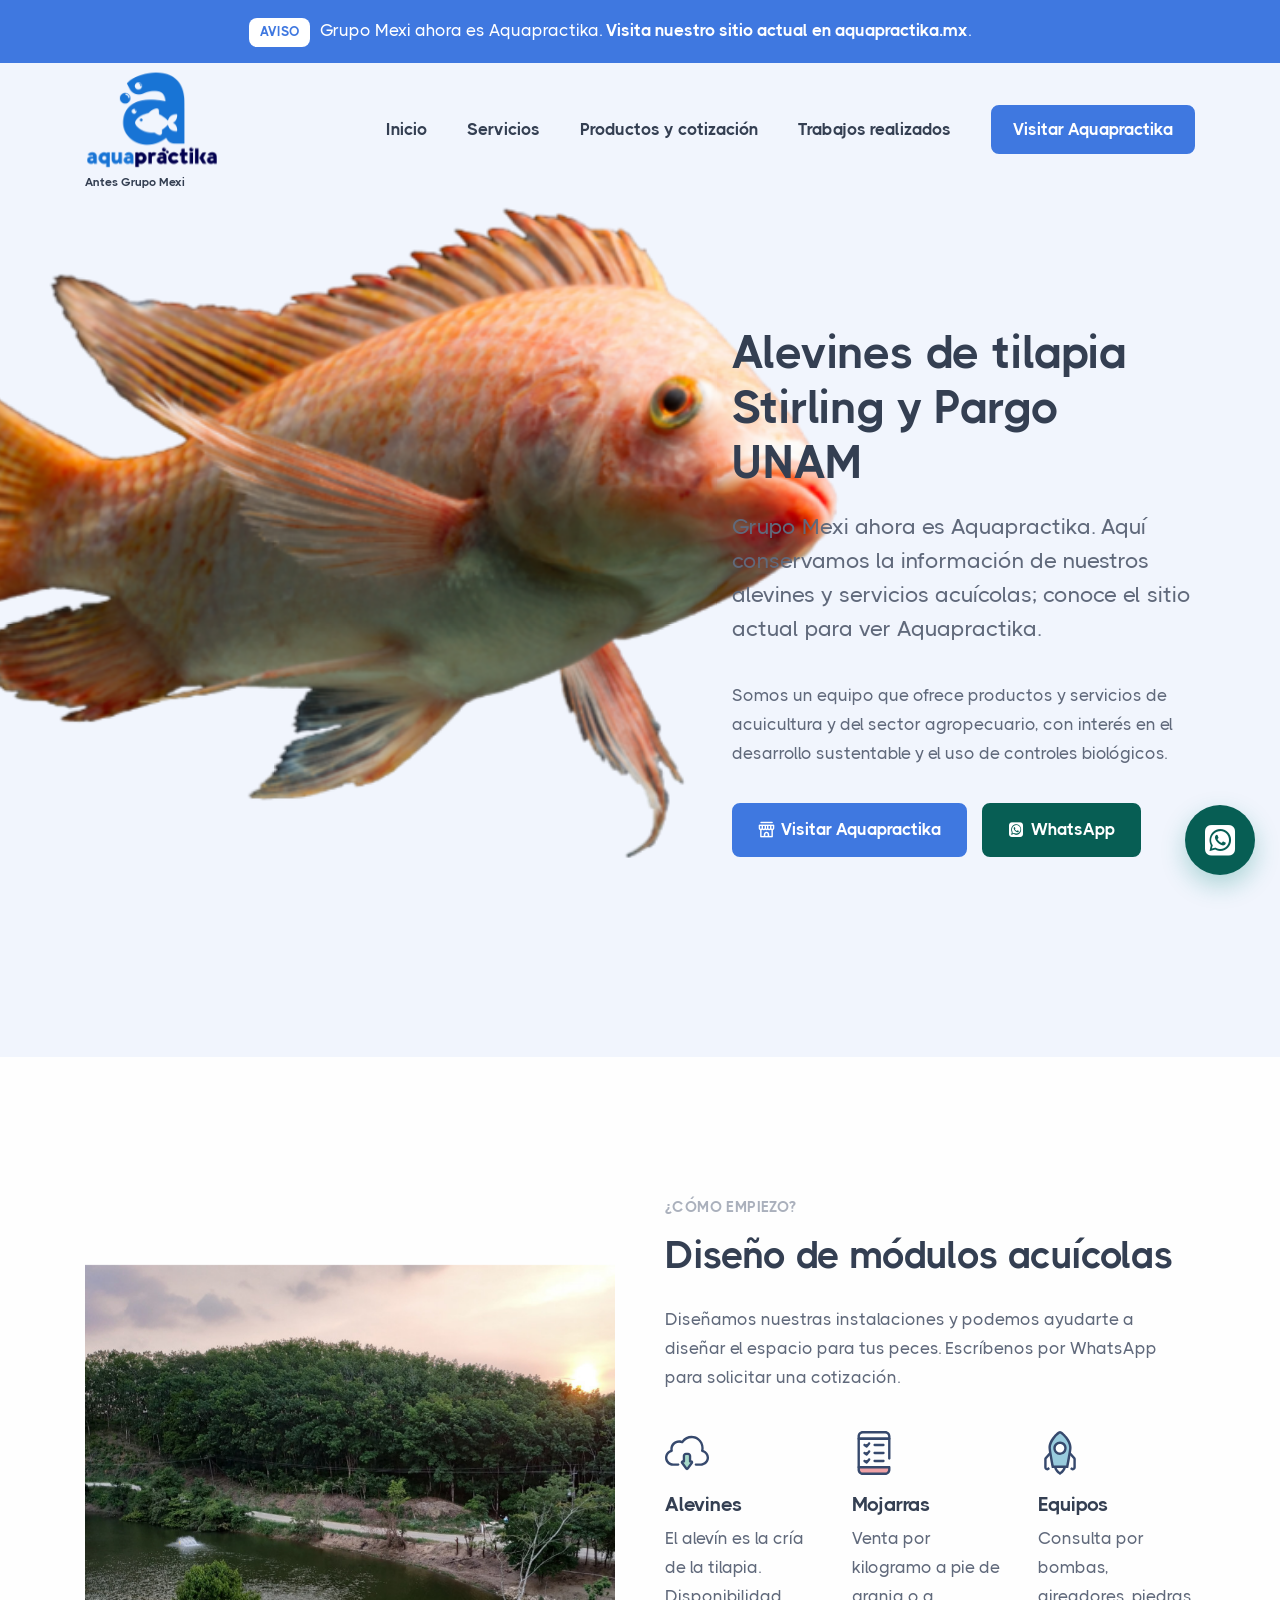
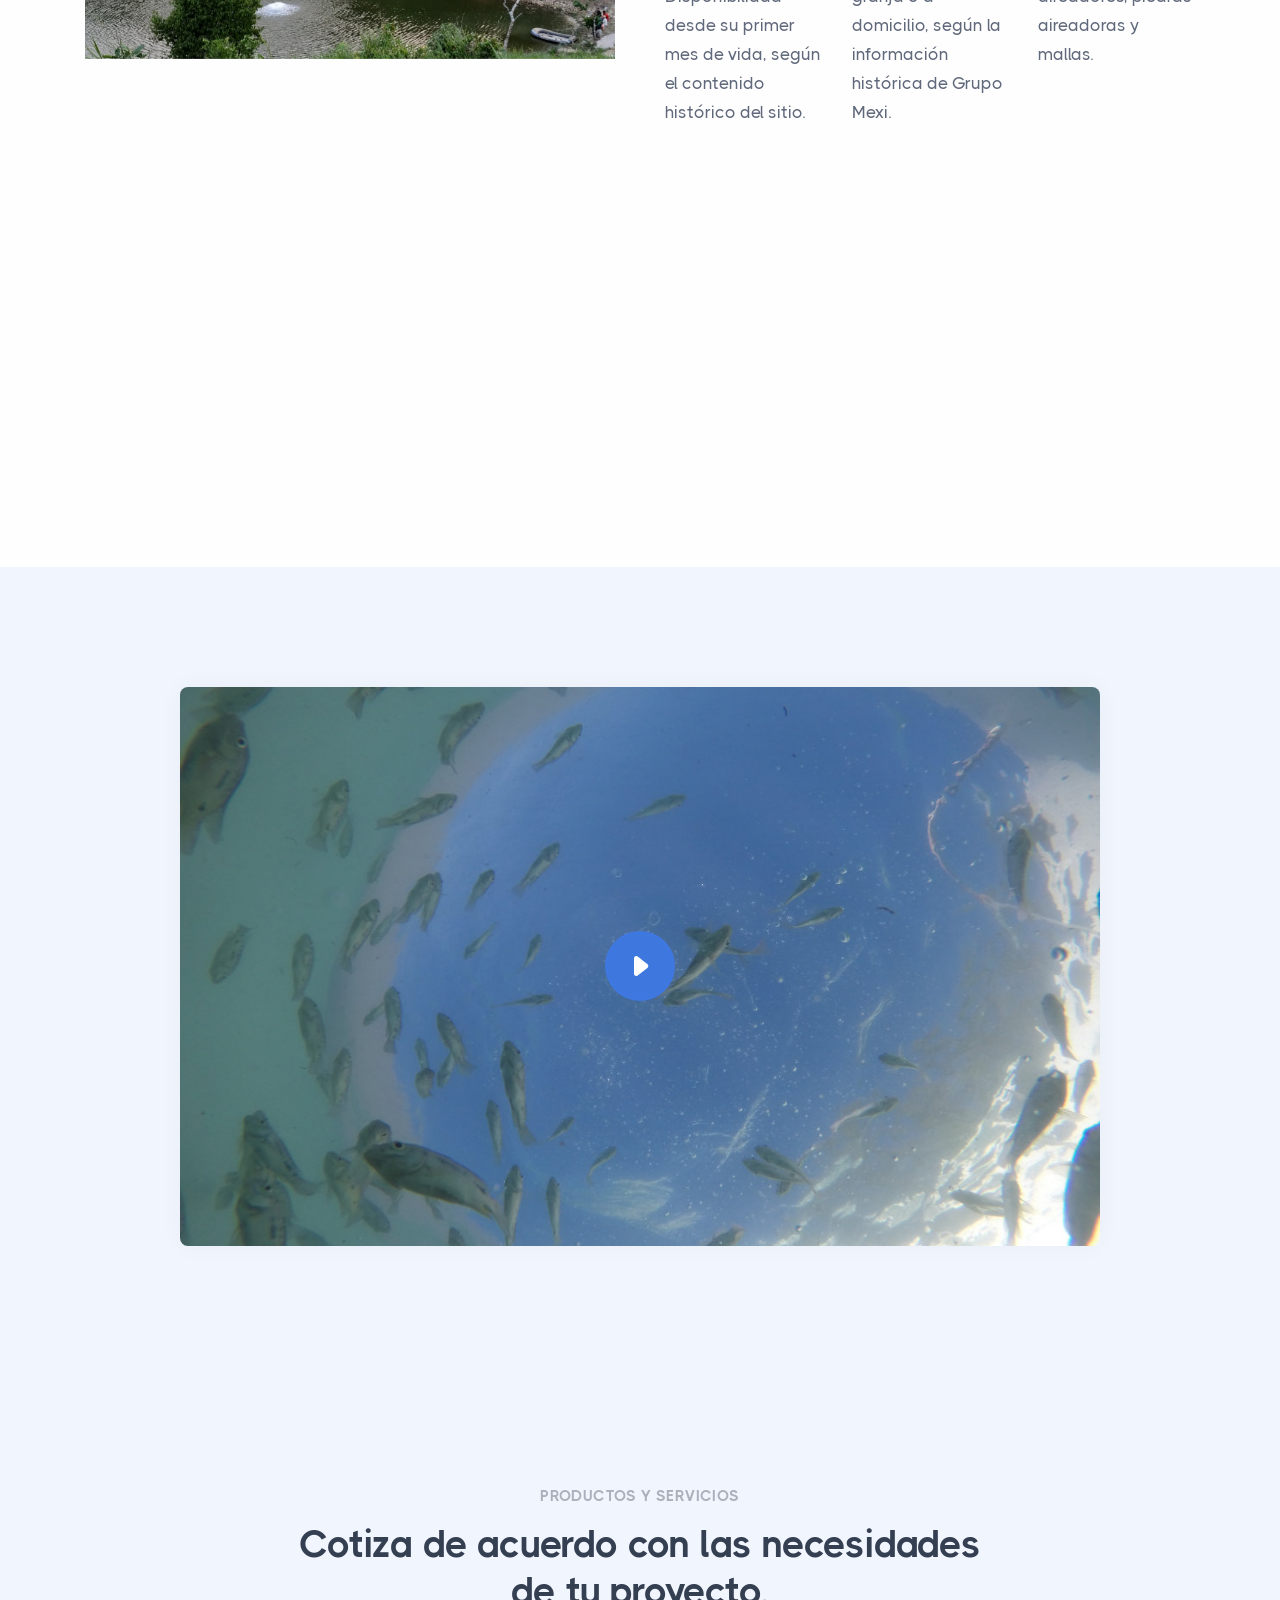
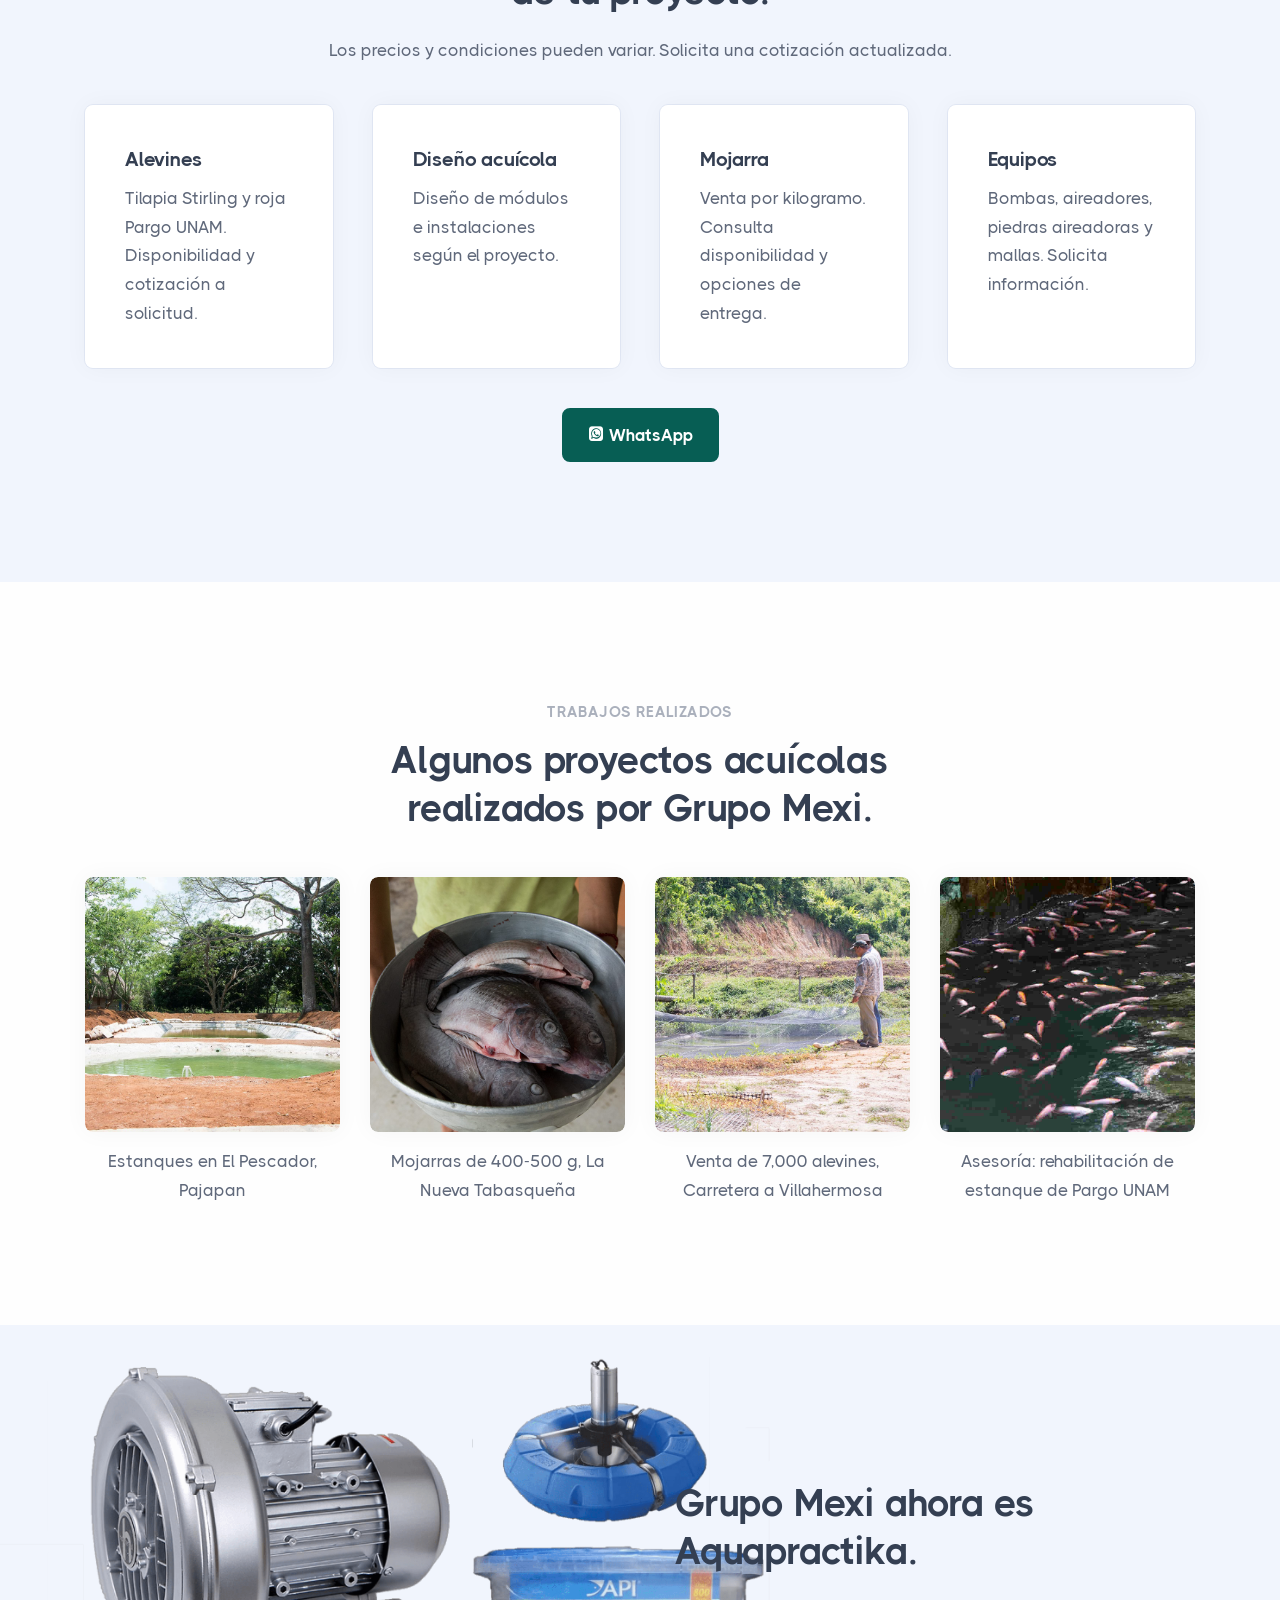
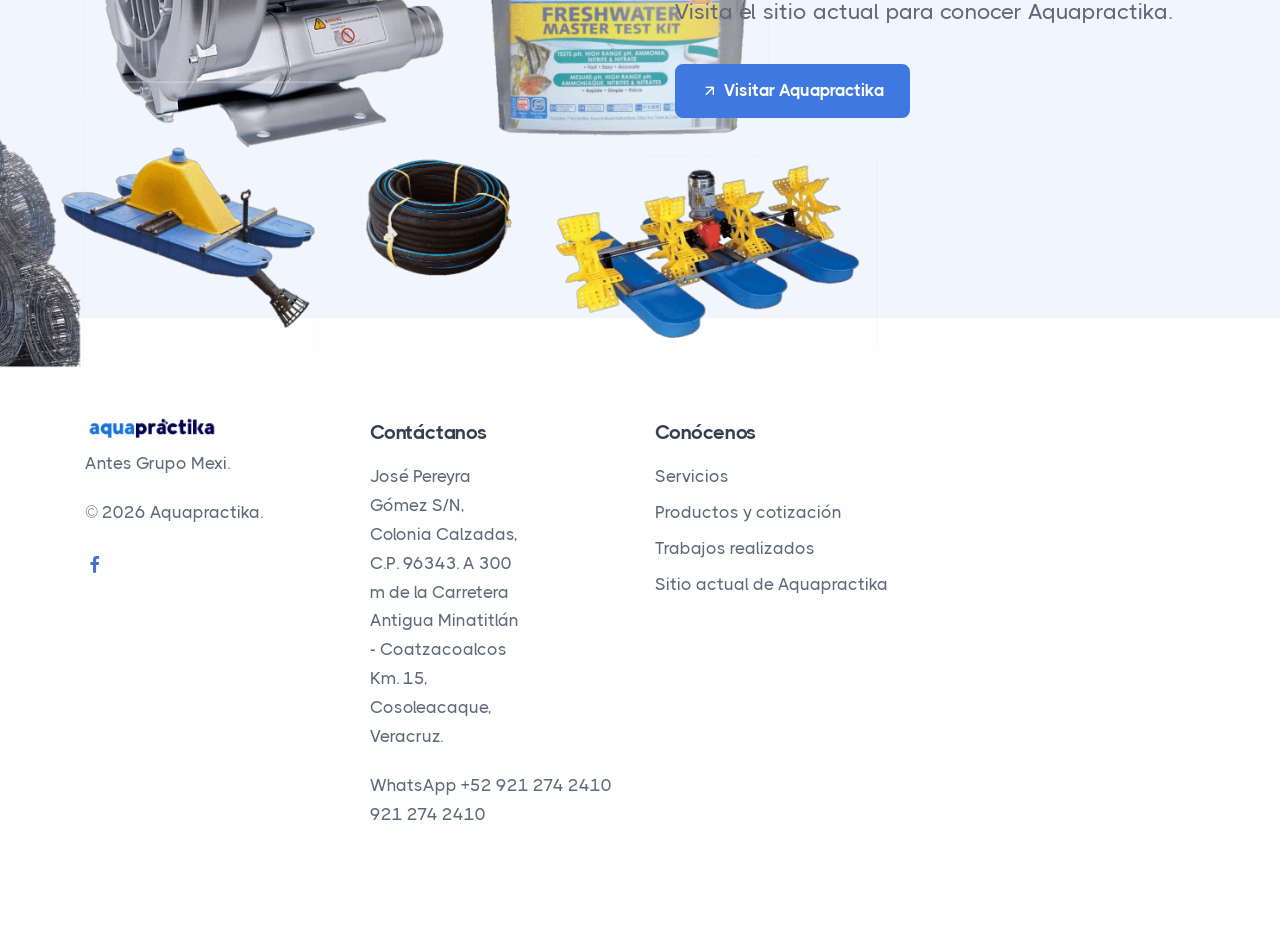
==== commit c8337585: "Restore historical fingerling video" ====
--- a/index.html
+++ b/index.html
@@ -138,6 +138,19 @@
       <!-- /.container -->
     </section>
     <!-- /section -->
+    <section class="wrapper bg-soft-primary" aria-labelledby="video-historico-title">
+      <div class="container py-14 py-md-16">
+        <div class="row">
+          <div class="col-xl-10 mx-auto">
+            <h2 id="video-historico-title" class="visually-hidden">Video histórico de alevines de Grupo Mexi</h2>
+            <div class="position-relative light-gallery-wrapper" data-cue="slideInUp">
+              <a href="https://vimeo.com/200443420" class="btn btn-circle btn-primary btn-play ripple mx-auto mb-5 lightbox position-absolute" style="top:50%; left:50%; transform:translate(-50%,-50%); z-index:3;" aria-label="Reproducir video histórico de alevines de Grupo Mexi"><i class="icn-caret-right" aria-hidden="true"></i></a>
+              <figure class="rounded shadow mb-0"><img src="img/video_alevines.jpg" srcset="img/video_alevines.jpg 2x" alt="Video histórico de alevines de Grupo Mexi" /></figure>
+            </div>
+          </div>
+        </div>
+      </div>
+    </section>
     <section id="pricing" class="wrapper bg-soft-primary">
       <div class="container py-14 py-md-16">
         <div class="row text-center mb-8">
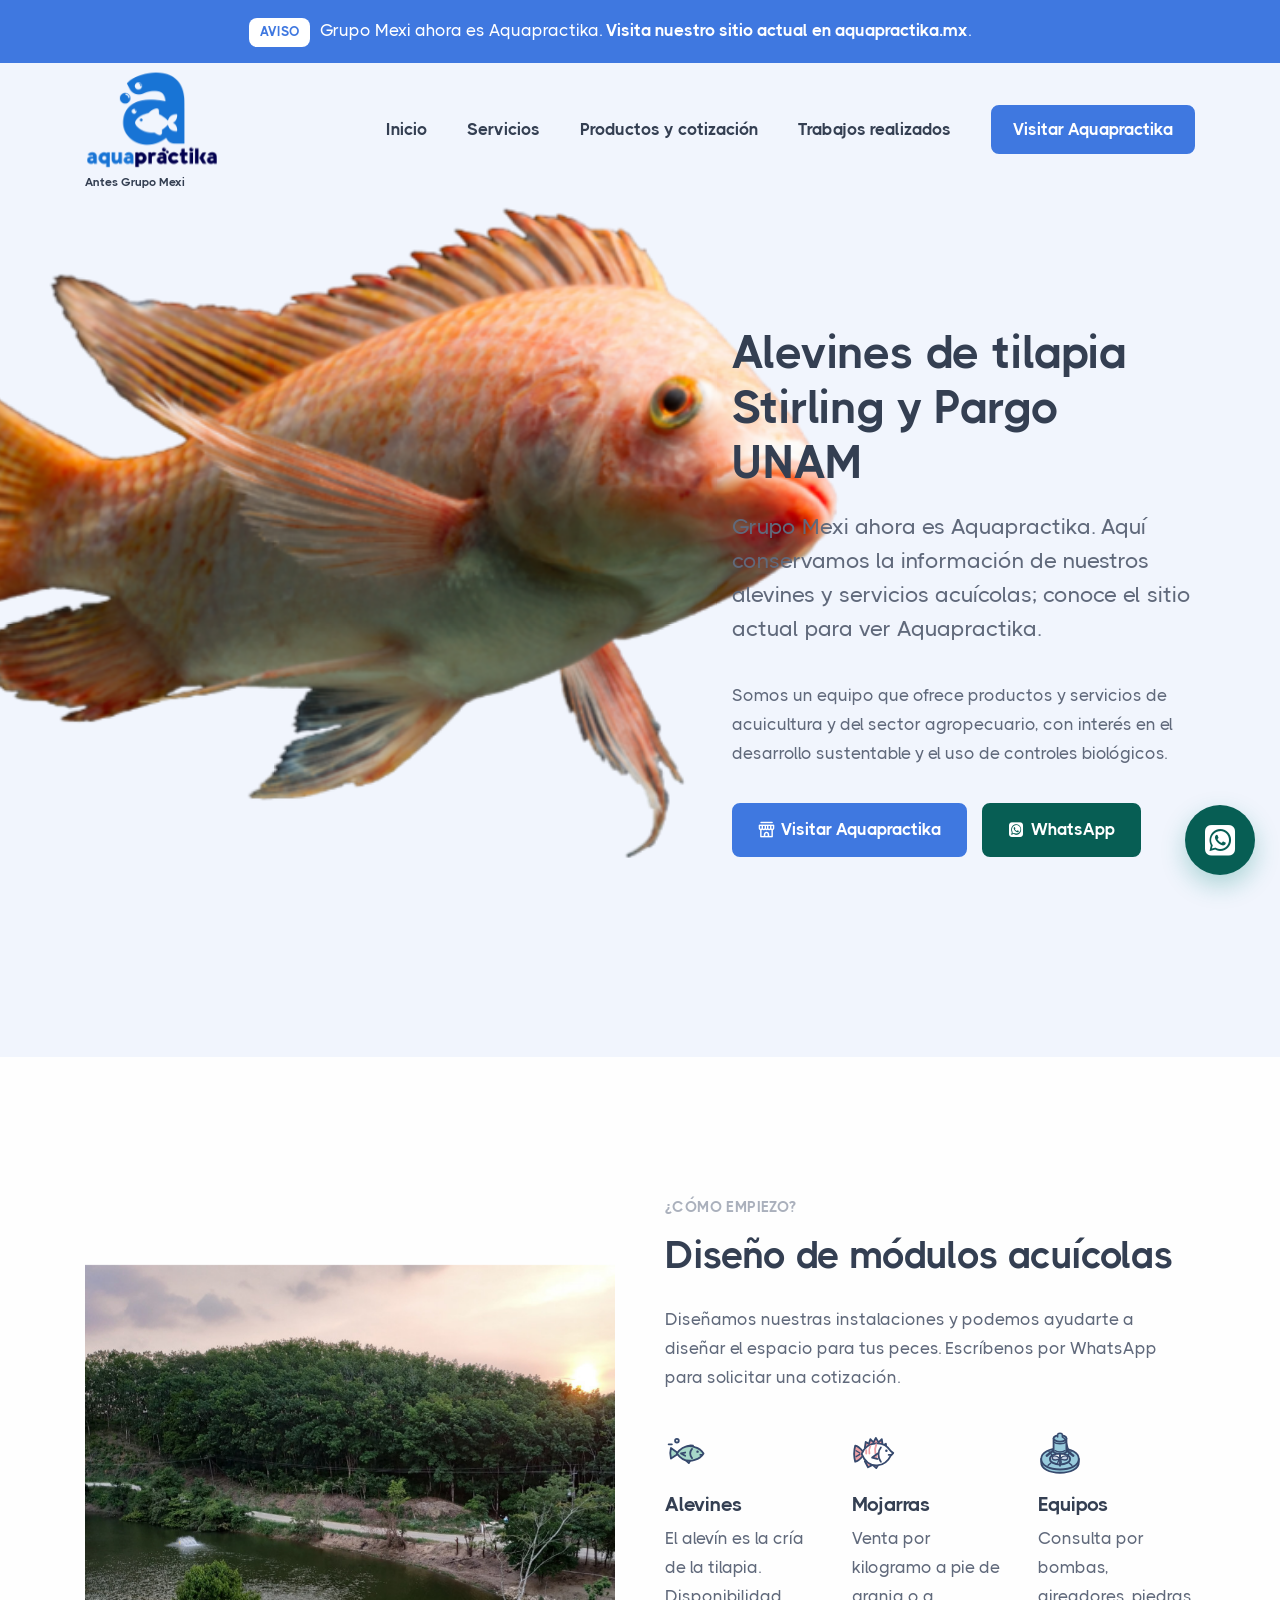
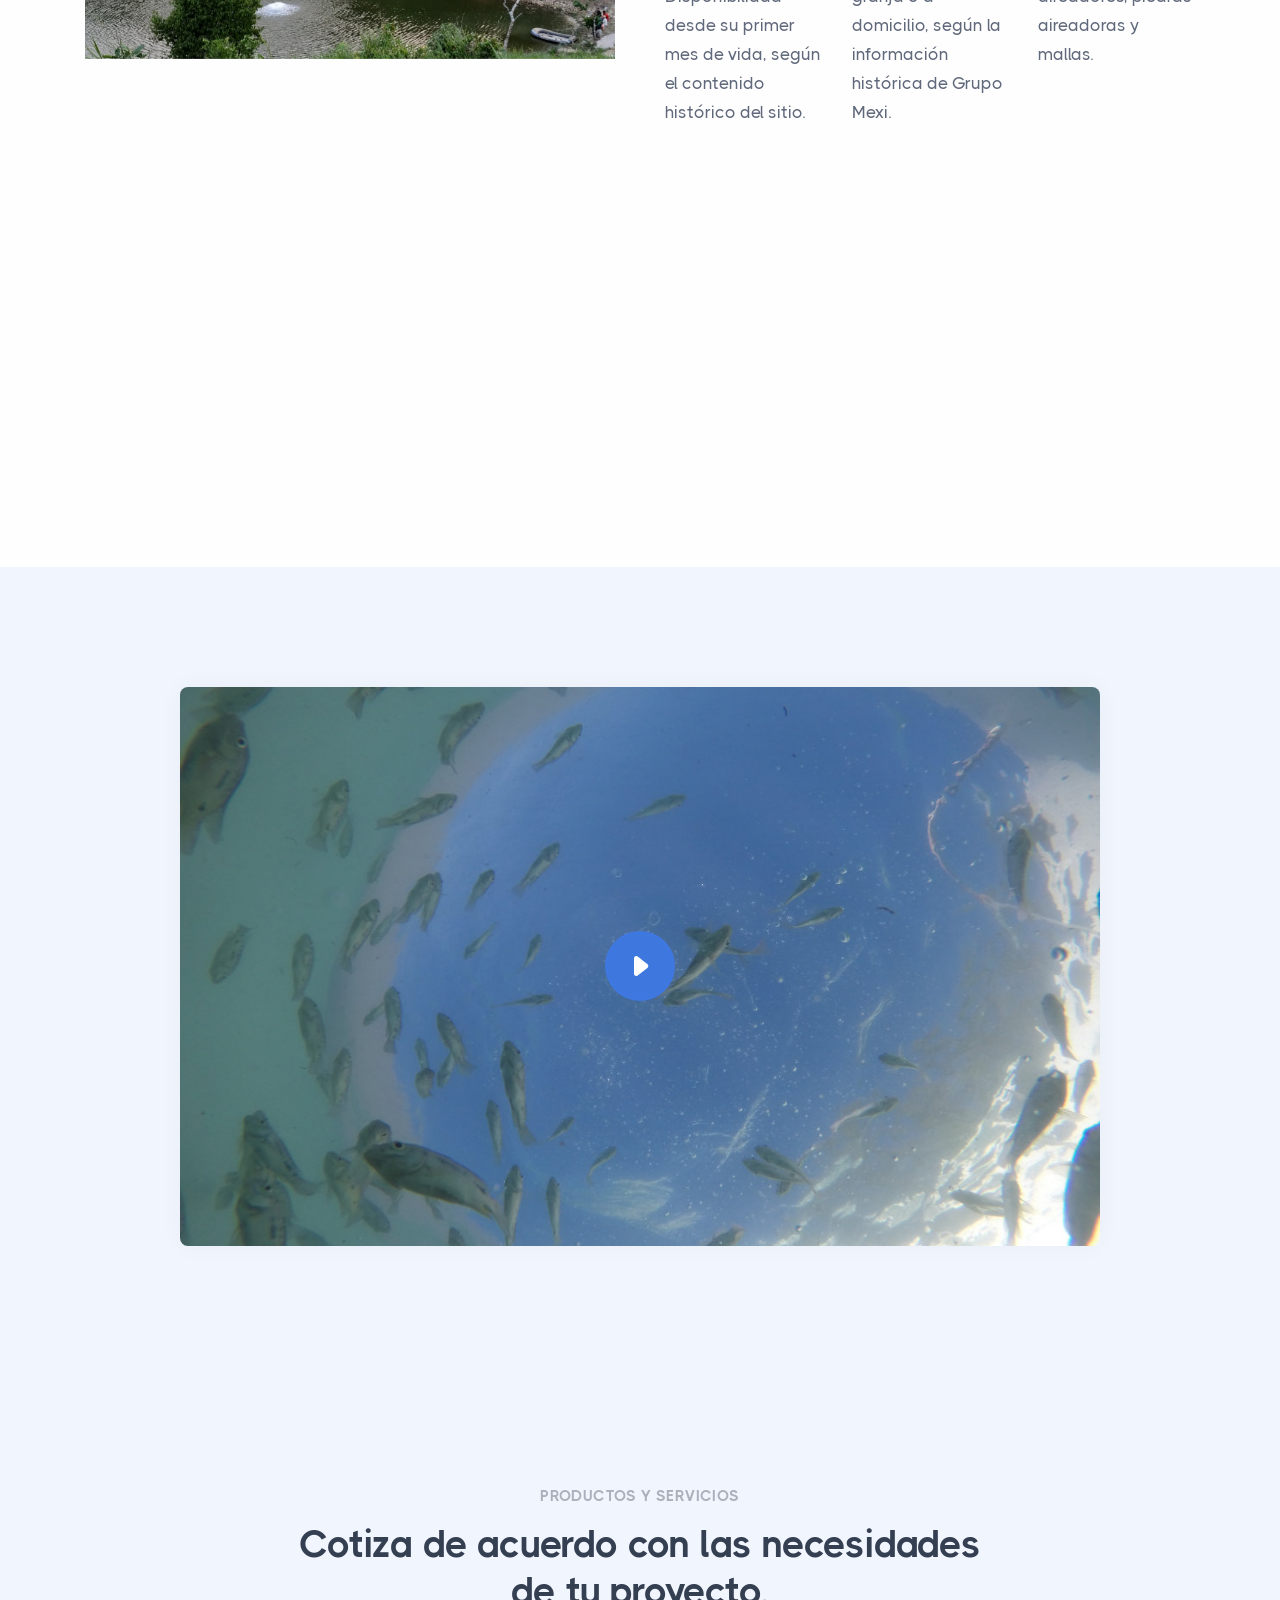
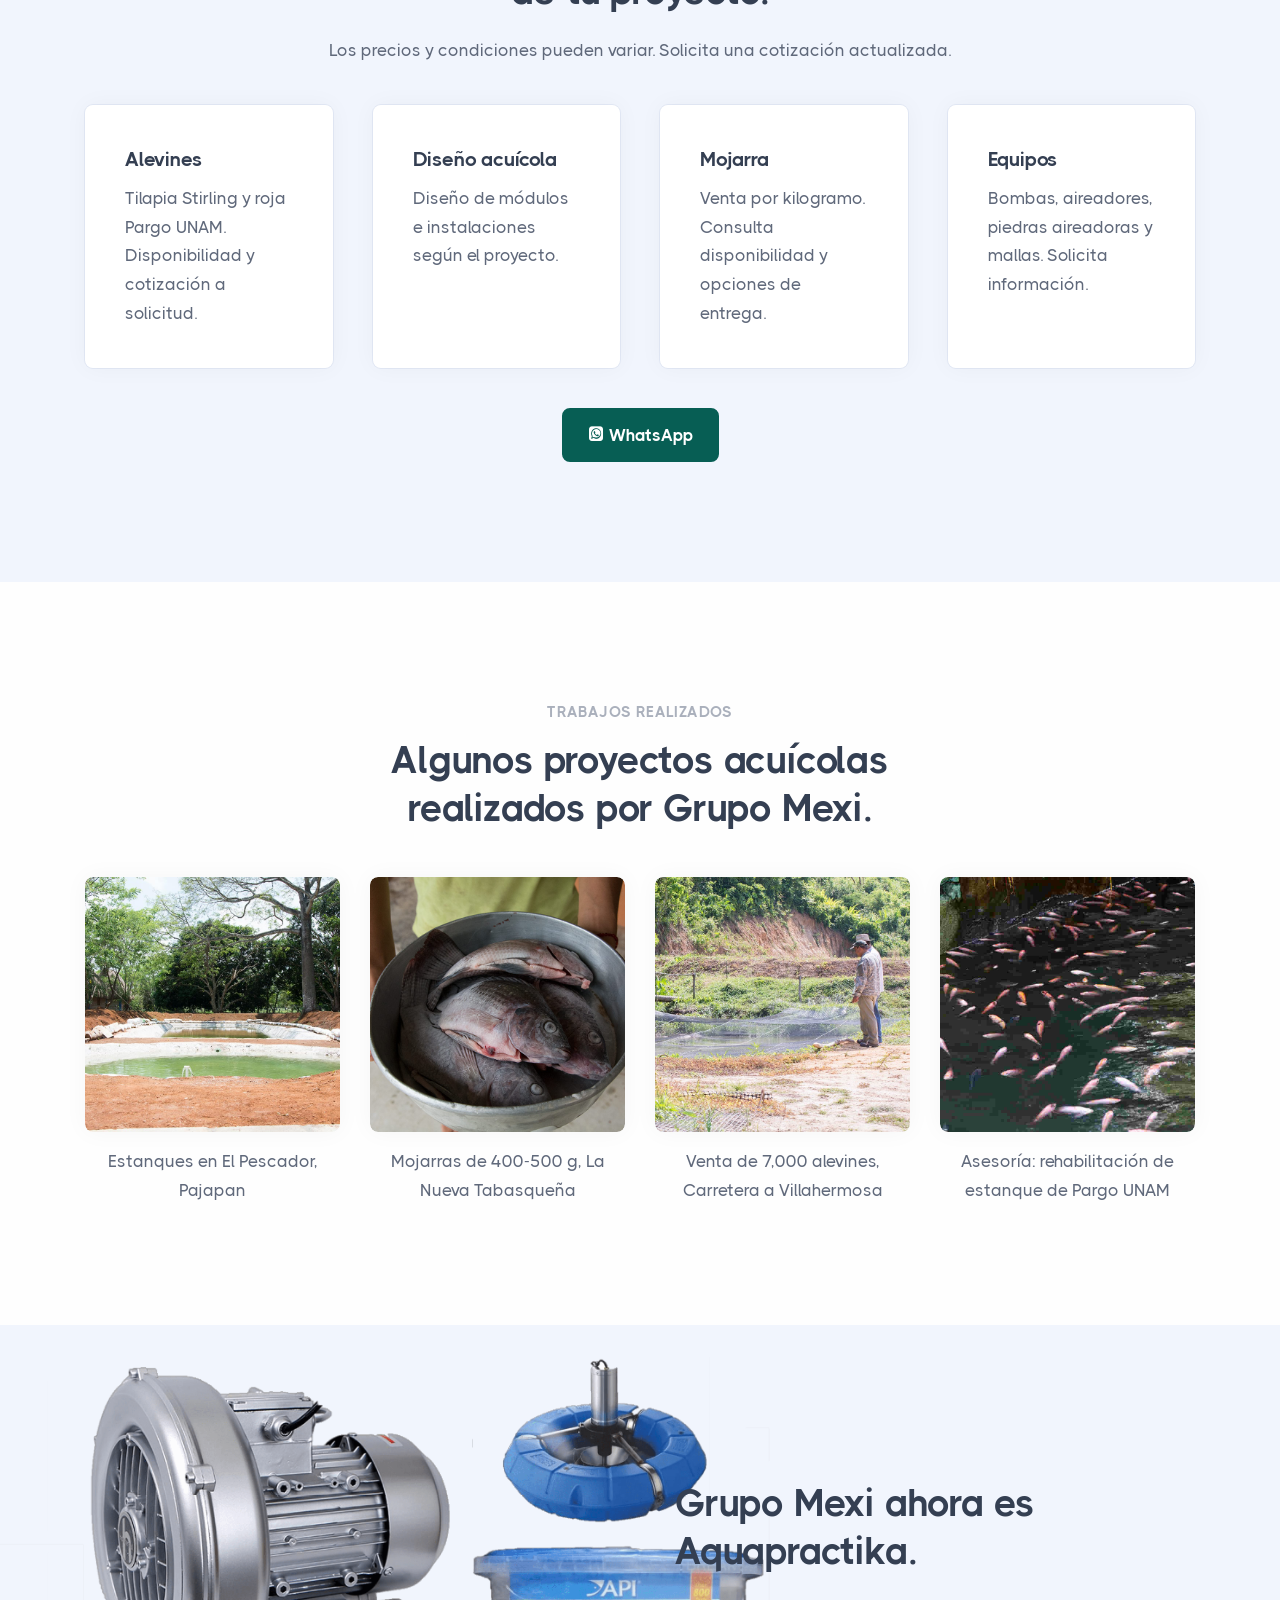
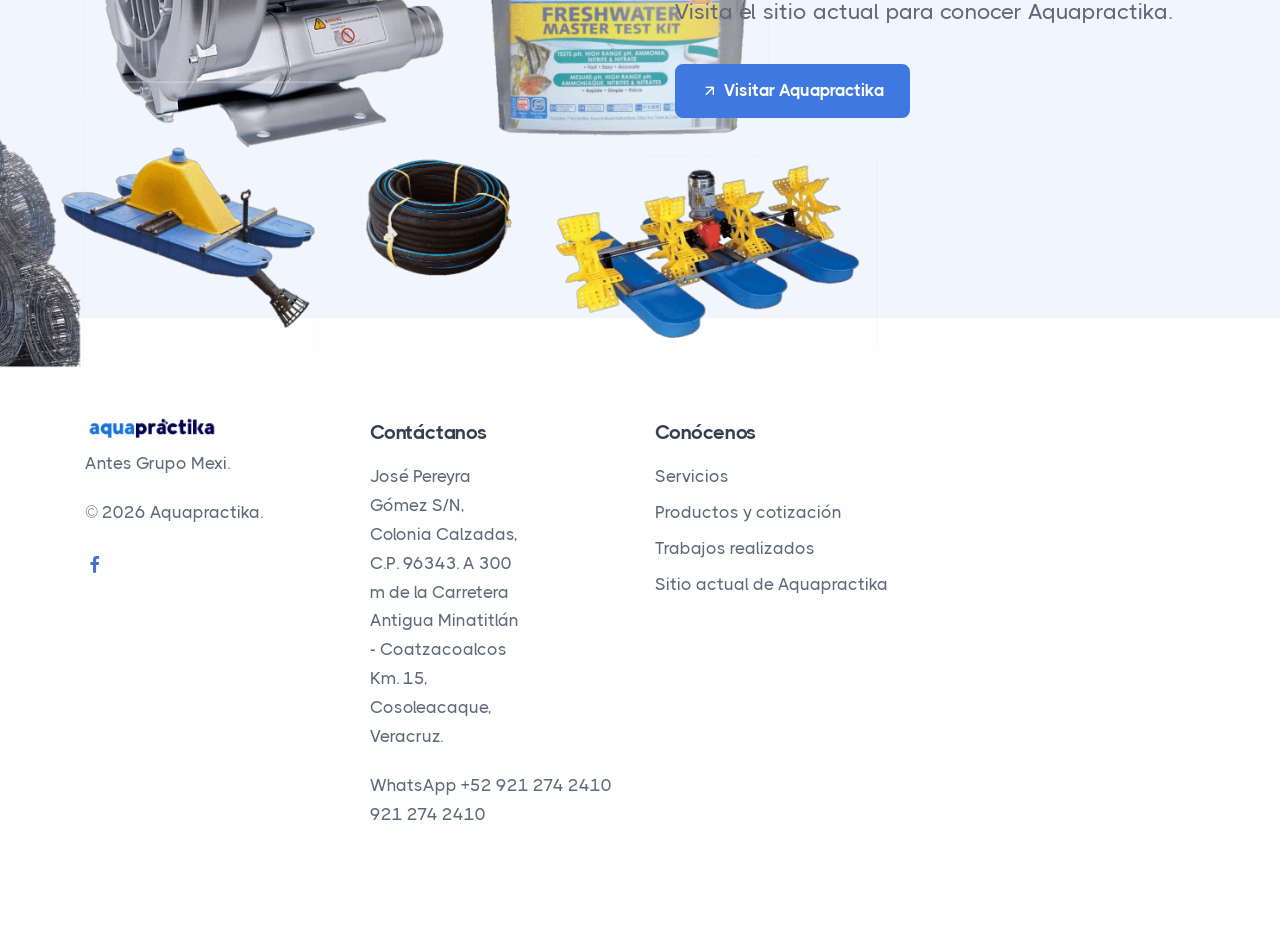
==== commit 8ca90208: "Replace category icons with custom aquaculture SVGs" ====
--- a/index.html
+++ b/index.html
@@ -113,17 +113,17 @@
             <h3 class="display-4 mb-5">Diseño de módulos acuícolas</h3>
             <p class="mb-8">Diseñamos nuestras instalaciones y podemos ayudarte a diseñar el espacio para tus peces. Escríbenos por WhatsApp para solicitar una cotización.</p>
             <div class="row gy-6 gx-xxl-8 process-wrapper" data-cues="slideInUp" data-group="process">
-              <div class="col-md-4"> <img src="img/icons/cloud-computing.svg" class="svg-inject icon-svg icon-svg-sm text-green mb-3" alt="" />
+              <div class="col-md-4"> <img src="img/icons/alevin.svg" class="svg-inject icon-svg icon-svg-sm text-green mb-3" alt="" />
                 <h4 class="mb-1">Alevines</h4>
                 <p class="mb-0">El alevín es la cría de la tilapia. Disponibilidad desde su primer mes de vida, según el contenido histórico del sitio.</p>
               </div>
               <!--/column -->
-              <div class="col-md-4"> <img src="img/icons/smartphone-2.svg" class="svg-inject icon-svg icon-svg-sm text-red mb-3" alt="" />
+              <div class="col-md-4"> <img src="img/icons/tilapia.svg" class="svg-inject icon-svg icon-svg-sm text-red mb-3" alt="" />
                 <h4 class="mb-1">Mojarras</h4>
                 <p class="mb-0">Venta por kilogramo a pie de granja o a domicilio, según la información histórica de Grupo Mexi.</p>
               </div>
               <!--/column -->
-              <div class="col-md-4"> <img src="img/icons/rocket.svg" class="svg-inject icon-svg icon-svg-sm text-aqua mb-3" alt="" />
+              <div class="col-md-4"> <img src="img/icons/aireador.svg" class="svg-inject icon-svg icon-svg-sm text-aqua mb-3" alt="" />
                 <h4 class="mb-1">Equipos</h4>
                 <p class="mb-0">Consulta por bombas, aireadores, piedras aireadoras y mallas.</p>
               </div>
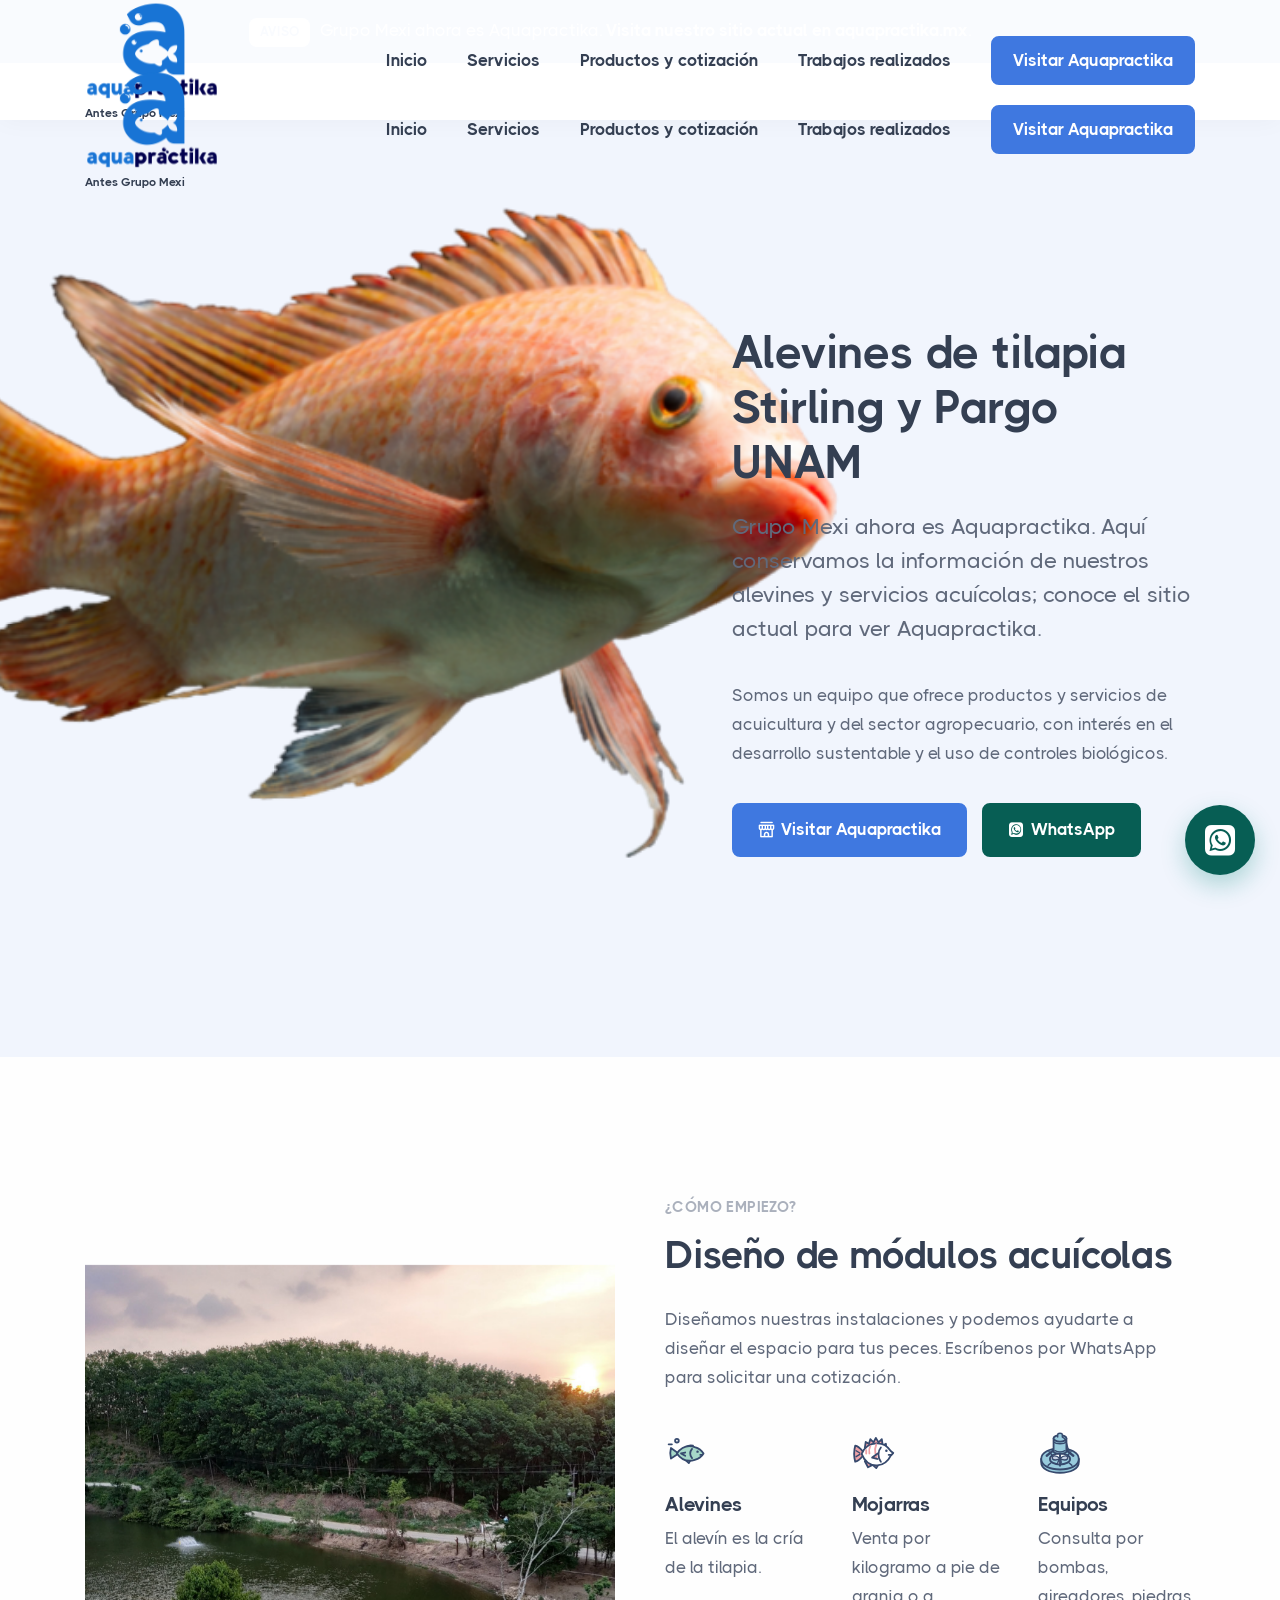
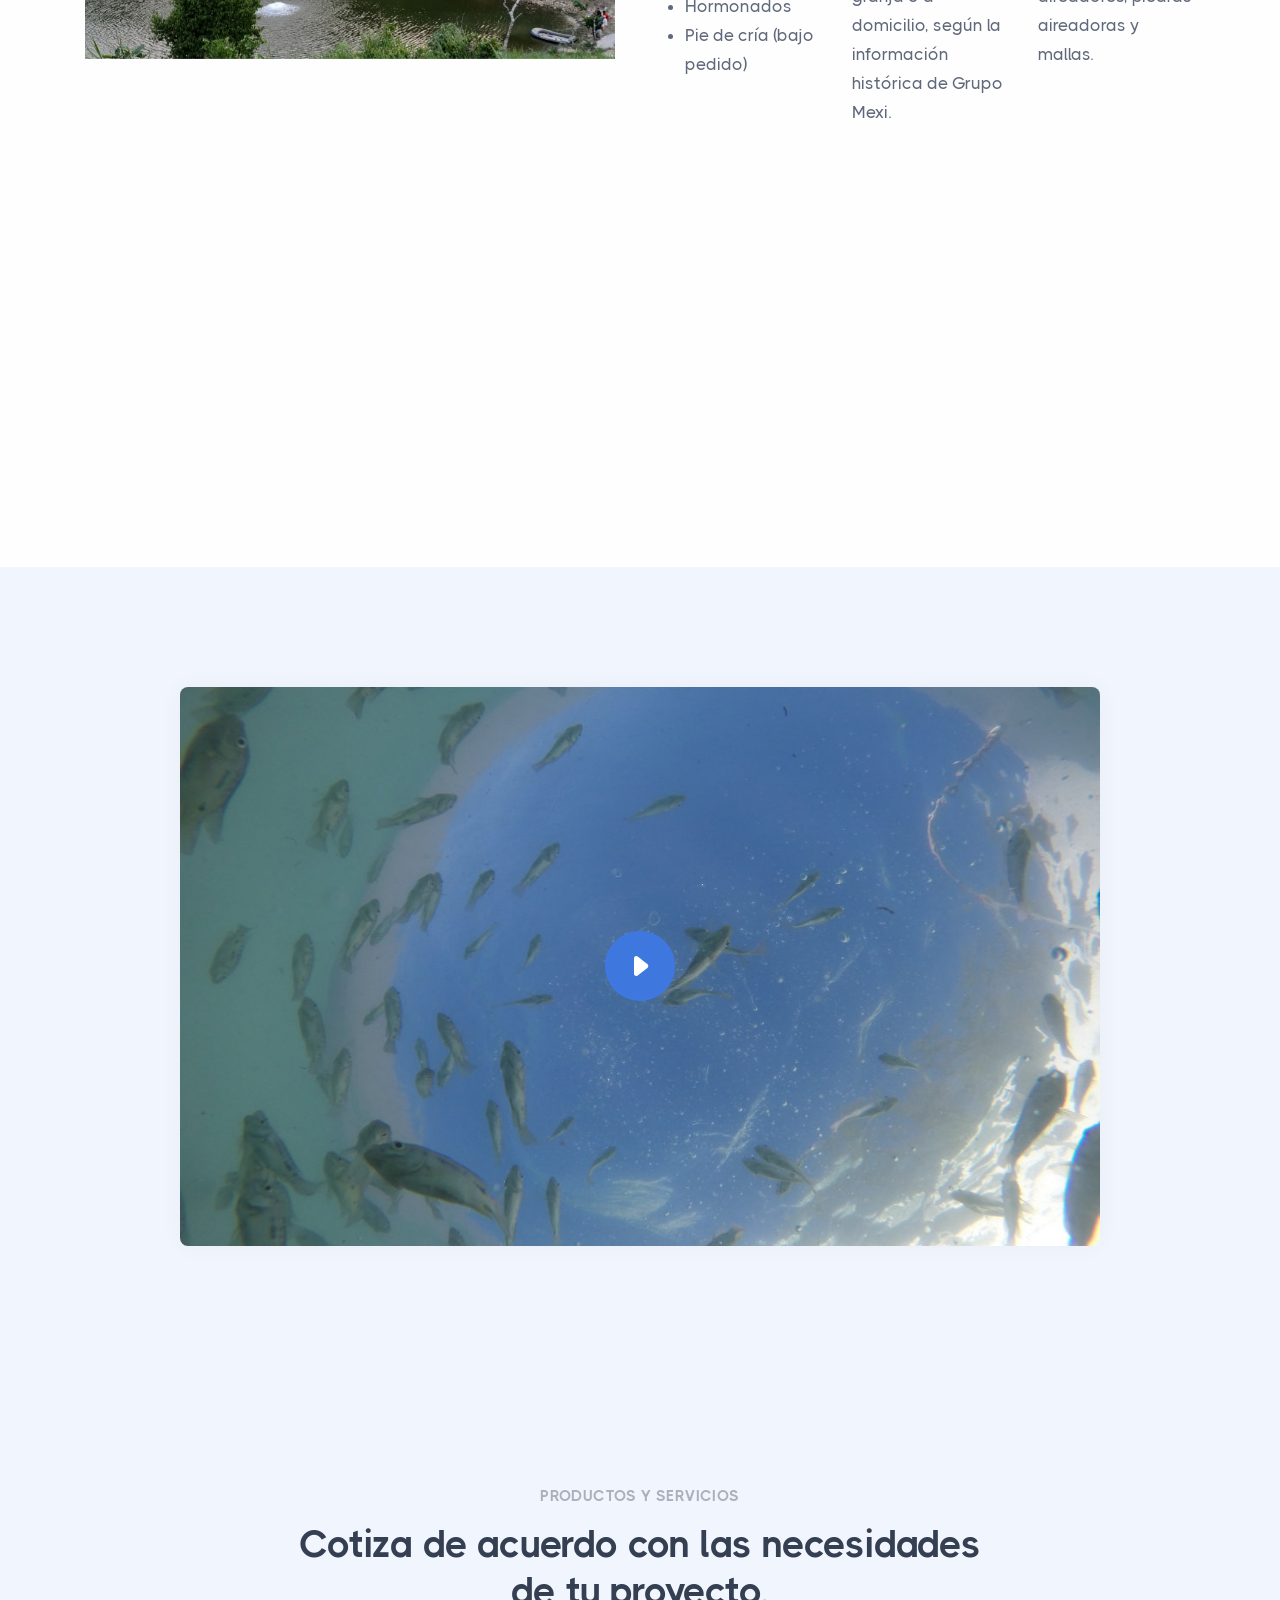
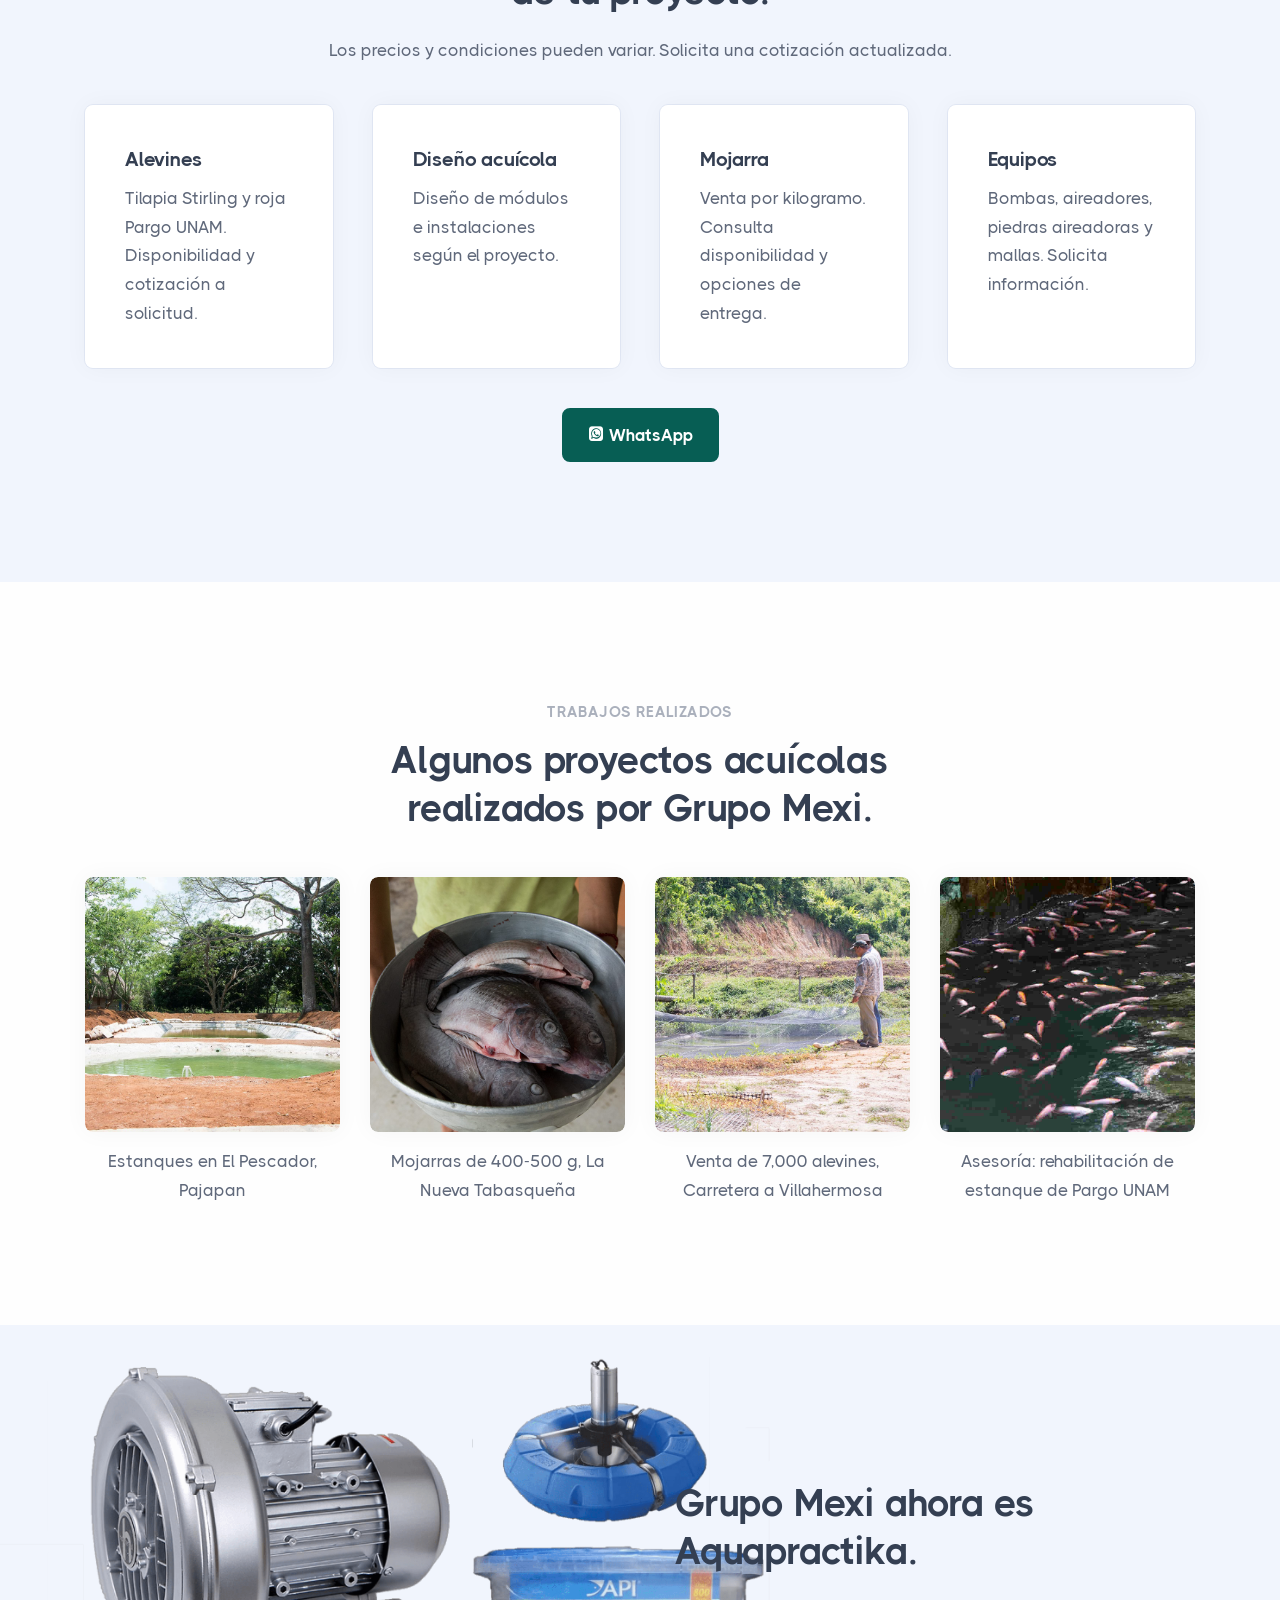
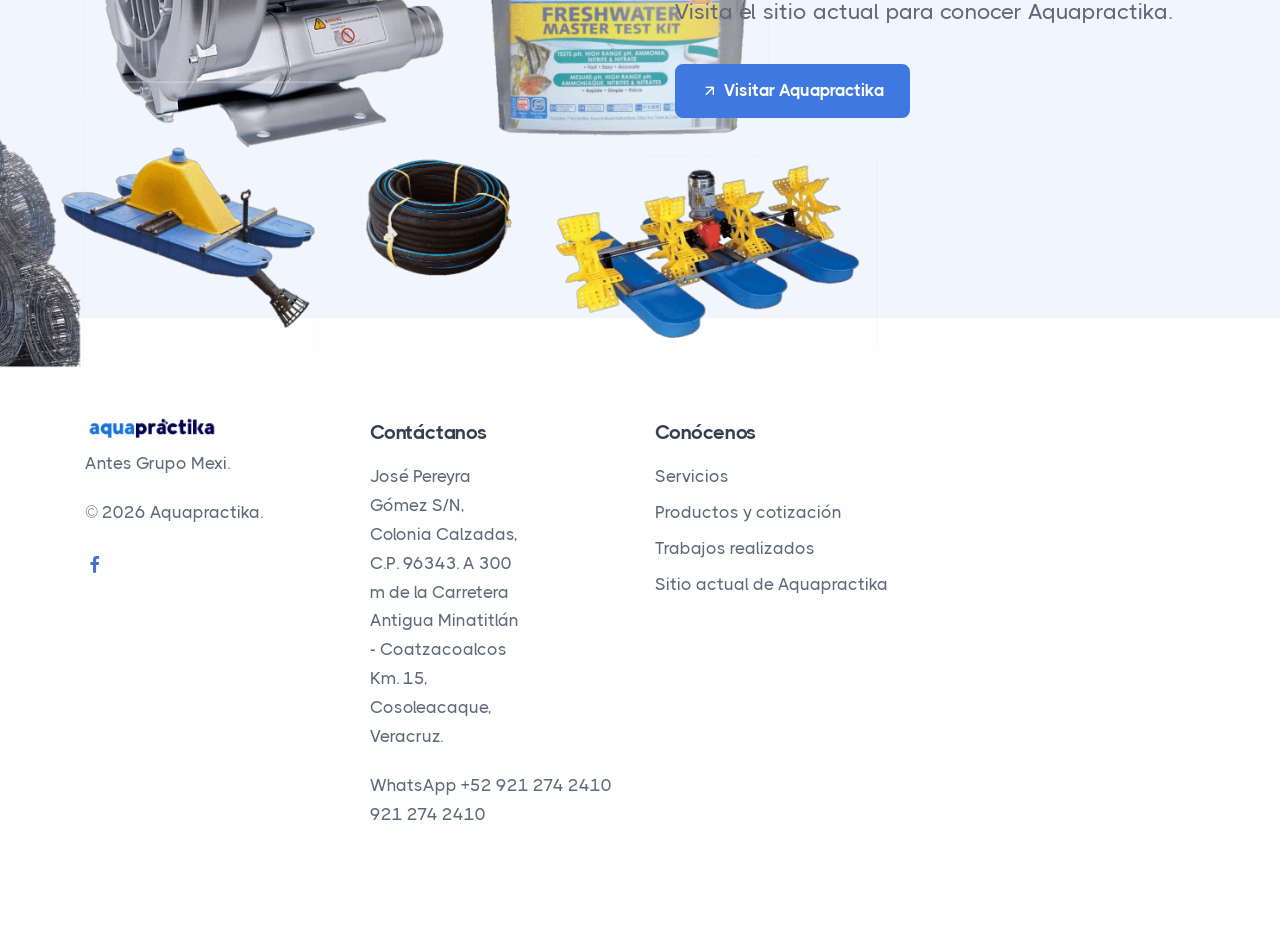
==== commit c08a0bef: "Update fingerling description and available options" ====
--- a/index.html
+++ b/index.html
@@ -115,7 +115,11 @@
             <div class="row gy-6 gx-xxl-8 process-wrapper" data-cues="slideInUp" data-group="process">
               <div class="col-md-4"> <img src="img/icons/alevin.svg" class="svg-inject icon-svg icon-svg-sm text-green mb-3" alt="" />
                 <h4 class="mb-1">Alevines</h4>
-                <p class="mb-0">El alevín es la cría de la tilapia. Disponibilidad desde su primer mes de vida, según el contenido histórico del sitio.</p>
+                <p class="mb-2">El alevín es la cría de la tilapia.</p>
+                <ul class="mb-0 ps-4">
+                  <li>Hormonados</li>
+                  <li>Pie de cría (bajo pedido)</li>
+                </ul>
               </div>
               <!--/column -->
               <div class="col-md-4"> <img src="img/icons/tilapia.svg" class="svg-inject icon-svg icon-svg-sm text-red mb-3" alt="" />
